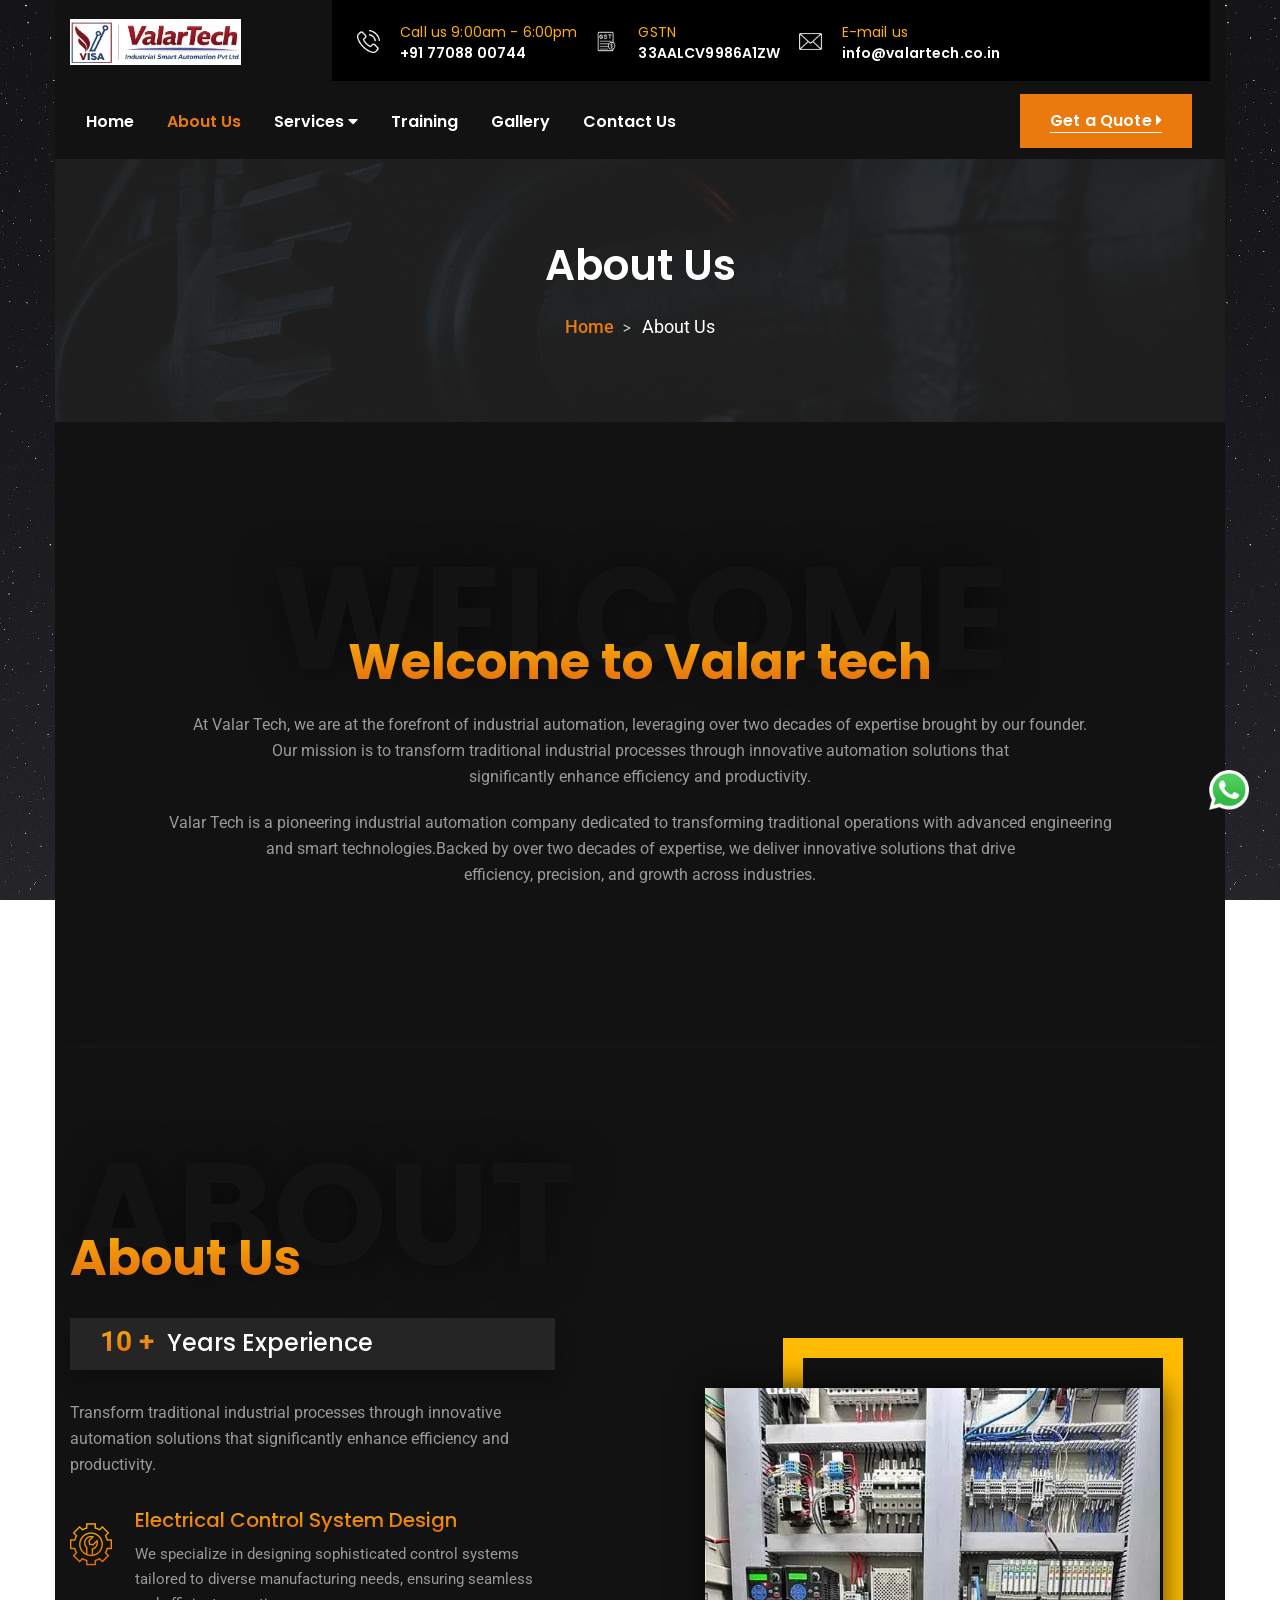
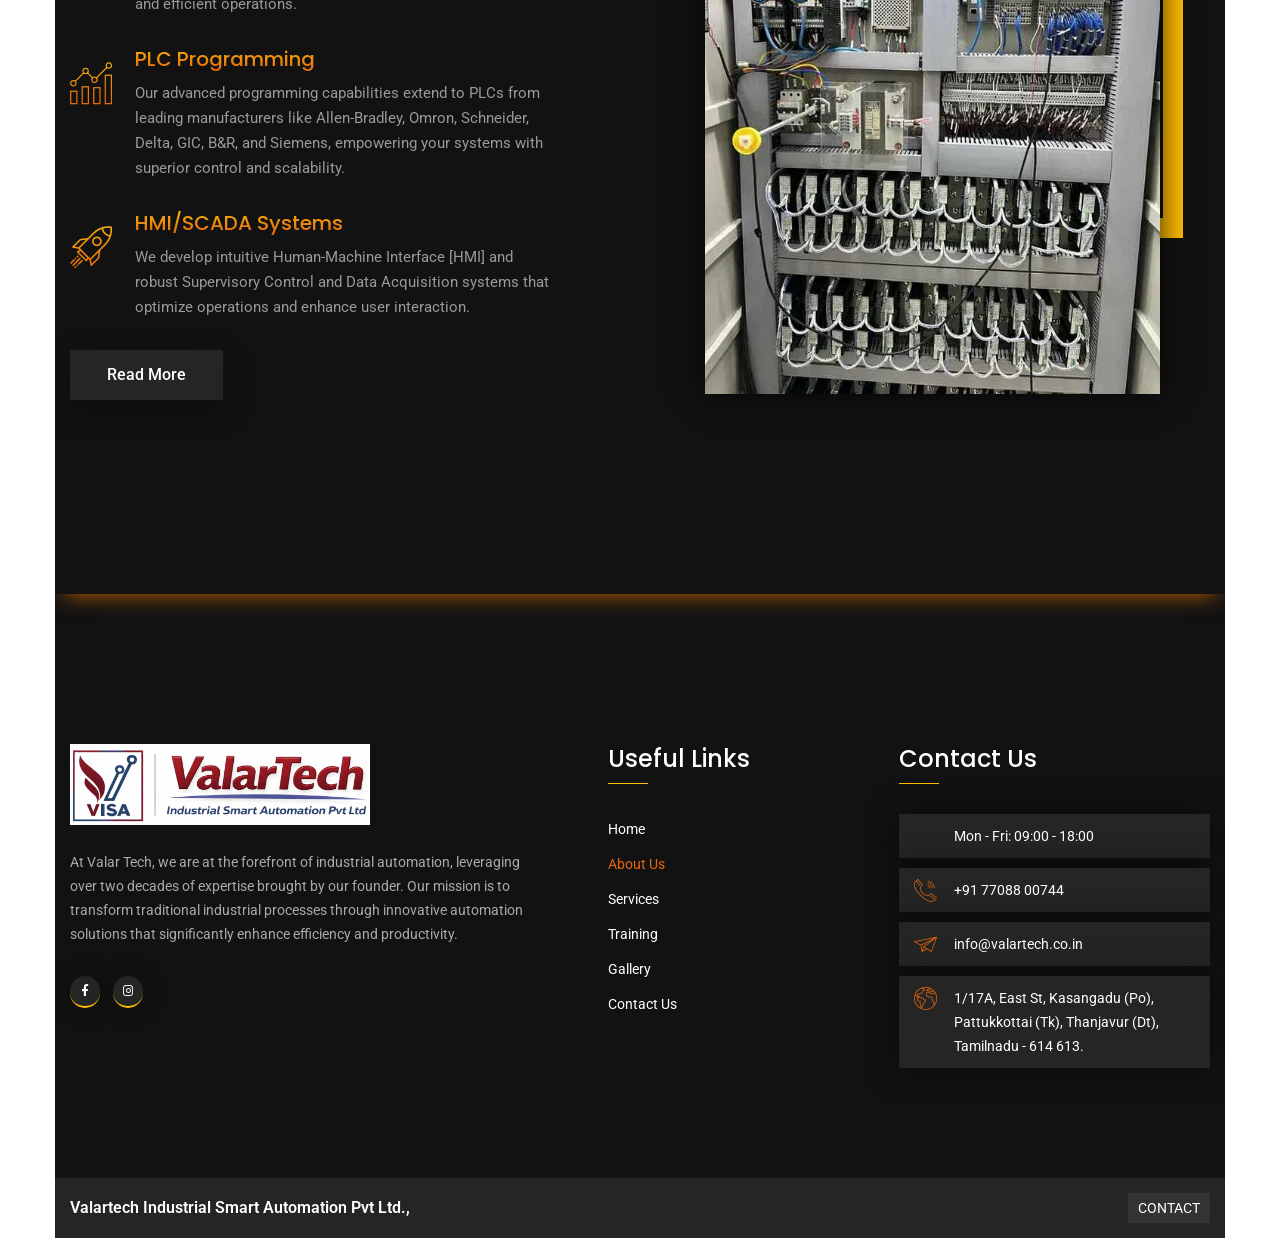
==== about-us.html @ 99074443 "intial setup" ====
<!DOCTYPE html>
<html lang="en">
  <!-- about-us08:04-->
  <head>
    <meta charset="utf-8" />
    <title>Valar Tech - About Us</title>
    <!-- Stylesheets -->
    <link href="css/bootstrap.css" rel="stylesheet" />
    <link href="css/style.css" rel="stylesheet" />
    <link href="css/responsive.css" rel="stylesheet" />
    <link rel="icon" href="images/valartech/favicon.webp" type="image/x-icon" />

    <!-- Responsive -->
    <meta http-equiv="X-UA-Compatible" content="IE=edge" />
    <meta
      name="viewport"
      content="width=device-width, initial-scale=1.0, maximum-scale=1.0, user-scalable=0"
    />
    <link rel="canonical" href="https://valartech.co.in/index.html" />
    <meta
      property="og:title"
      content="About Us | Valartech | Industrial Engineering Solutions"
    />
    <meta
      property="og:type"
      content="Our mission is to transform traditional industrial processes through innovative automation solutions that significantly enhance efficiency and productivity."
    />
    <meta property="og:url" content="https://valartech.co.in/index.html" />
    <meta
      property="og:image"
      content="https://valartech.co.in/images/valartech/resized_security.webp"
    />
    <meta
      name="keywords"
      content="industrial automation company in india, leading automation solutions provider, automation engineering experts, electrical control system design, PLC programming specialists, HMI and SCADA system developers, smart factory technology experts, industrial process automation, advanced manufacturing solutions, automation system integration company, automation experts in thanjavur Pattukkottai, valartech engineering"
    />

    <!-- Google tag (gtag.js) -->
    <script
      async
      src="https://www.googletagmanager.com/gtag/js?id=G-WV7VZR5GW5"
    ></script>

    <script>
      window.dataLayer = window.dataLayer || [];
      function gtag() {
        dataLayer.push(arguments);
      }
      gtag("js", new Date());

      gtag("config", "G-WV7VZR5GW5");
    </script>
  </head>
  <body>
    <div class="page-wrapper">
      <!-- Preloader -->
      <div class="preloader"></div>

      <!-- Start Main Content -->
      <main id="content">
        <div class="header-top home-one clearfix">
          <div class="container common-container">
            <div class="logo pull-left">
              <a href="index.html">
                <img
                  src="images/valartech/logo-3.png"
                  alt="Valar Tech"
                  loading="lazy"
                />
              </a>
            </div>
            <!-- /.logo -->

            <div class="header-right-info pull-right">
              <div class="single-header-right-info first-val">
                <div class="icon-box">
                  <img src="images/valartech/phone-call.webp" loading="lazy" />
                </div>
                <!-- /.icon-box -->

                <div class="text-box">
                  <p>Call us 9:00am - 6:00pm</p>

                  <h3><a href="tel:917708800744">+91 77088 00744</a></h3>
                </div>
                <!-- /.text-box -->
              </div>
              <!-- /.single-header-right-info -->

              <div class="single-header-right-info">
                <div class="icon-box">
                  <img src="images/valartech/money.png" loading="lazy" />
                </div>
                <!-- /.icon-box -->

                <div class="text-box">
                  <p>GSTN</p>

                  <h3>33AALCV9986A1ZW</h3>
                </div>
                <!-- /.text-box -->
              </div>
              <!-- /.single-header-right-info -->

              <div class="single-header-right-info">
                <div class="icon-box">
                  <img src="images/valartech/envelope.webp" loading="lazy" />
                </div>
                <!-- /.icon-box -->

                <div class="text-box">
                  <p>E-mail us</p>

                  <h3>
                    <a href="mailto:info@valartech.co.in"
                      >info@valartech.co.in</a
                    >
                  </h3>
                </div>
                <!-- /.text-box -->
              </div>
              <!-- /.single-header-right-info -->
            </div>
            <!-- /.header-right-info -->
          </div>
          <!-- /.container -->
        </div>
        <!-- /.header-top home-one -->

        <header class="header header-home-one clearfix">
          <nav class="navbar navbar-default header-navigation stricky clearfix">
            <div class="container common-container clearfix">
              <!-- Brand and toggle get grouped for better mobile display -->

              <div class="navbar-header">
                <button class="side-nav-toggler side-nav-opener">
                  <i class="fa fa-bars"></i>
                </button>
              </div>

              <!-- Collect the nav links, forms, and other content for toggling -->

              <div
                class="collapse navbar-collapse main-navigation mainmenu show"
                id="main-nav-bar"
              >
                <ul class="nav navbar-nav navigation-box">
                  <li id="menu-item-277" class="menu-item">
                    <a title="Home" href="index.html">Home</a>
                  </li>
                  <li id="menu-item-852" class="menu-item active">
                    <a title="About Us" href="about-us.html">About Us</a>
                  </li>
                  <li id="menu-item-853" class="menu-item dropdown submenu">
                    <a title="Services" href="services.html"
                      >Services <i class="fa fa-caret-down"></i
                    ></a>
                    <ul role="menu" class="dropdown-menu clearfix sub-menu">
                      <li class="dropdown-submenu nav-item">
                        <a href="services.html#electrical"
                          >Industrial Automation
                          <i class="fa fa-caret-right"></i
                        ></a>

                        <ul class="dropdown-menu sub-menu">
                          <li>
                            <a href="services.html#electrical"
                              >Electrical Control Panel Fabrication
                            </a>
                          </li>

                          <li>
                            <a href="services.html#plc">PLC programing </a>
                          </li>
                          <li>
                            <a href="services.html#hmi"
                              >HMI / SCADA Design work
                            </a>
                          </li>
                          <li>
                            <a href="services.html#robotic"
                              >Robotic Automation
                            </a>
                          </li>
                          <li>
                            <a href="services.html#vision">Vision system </a>
                          </li>
                          <li>
                            <a href="services.html#iot">IoT’s Application </a>
                          </li>
                          <li>
                            <a href="services.html#automation"
                              >Automation Machinery Services
                            </a>
                          </li>
                          <li>
                            <a href="services.html#manufacturing"
                              >Manufacturing Process Database Management &
                              Visualization
                            </a>
                          </li>
                        </ul>
                      </li>
                      <!----->
                      <li class="dropdown-submenu nav-item">
                        <a href="services.html#ecu"
                          >Automobile Service <i class="fa fa-caret-right"></i
                        ></a>

                        <ul class="dropdown-menu sub-menu">
                          <li>
                            <a href="services.html#ecu"
                              >ICE Engine [ECU – Remapping / Diagnostic /
                              Optimization and Tuning]
                            </a>
                          </li>
                          <li>
                            <a href="services.html#ecm"
                              >eV Vehicle [ECU –Diagnostic/ BMS optimization /
                              Battery Service ]
                            </a>
                          </li>
                        </ul>
                      </li>
                      <!----->
                      <li class="dropdown-submenu nav-item">
                        <a title="Training" href="services.html#training"
                          >Industrial Automation Training
                          <i class="fa fa-caret-right"></i
                        ></a>
                        <ul role="menu" class="dropdown-menu clearfix sub-menu">
                          <li id="menu-item-283" class="menu-item">
                            <a href="services.html#training">
                              Certified Automation Engineer (PLCs, HMI, SCADA,
                              VFD, Servo)
                            </a>
                          </li>
                          <li id="menu-item-283" class="menu-item">
                            <a href="services.html#training"
                              >VFD Control System
                            </a>
                          </li>
                          <li id="menu-item-283" class="menu-item">
                            <a href="services.html#training"
                              >Servo Control System
                            </a>
                          </li>
                          <li id="menu-item-284" class="menu-item">
                            <a href="services.html#training"
                              >Industrial Motor O&M
                            </a>
                          </li>
                          <li id="menu-item-285" class="menu-item">
                            <a href="services.html#training"
                              >Industrial Automation System Testing
                            </a>
                          </li>
                          <li id="menu-item-284" class="menu-item">
                            <a href="services.html#training"
                              >Plant Process Operator
                            </a>
                          </li>
                          <li id="menu-item-285" class="menu-item">
                            <a href="services.html#training"
                              >Plant Technician/ Electrician</a
                            >
                          </li>
                          <li id="menu-item-284" class="menu-item">
                            <a href="services.html#training"
                              >Plant Utility Operator</a
                            >
                          </li>
                        </ul>
                      </li>
                      <li>
                        <a href="services.html#marien"
                          >Marine Vehicle Services
                        </a>
                      </li>
                      <li id="menu-item-283" class="menu-item">
                        <a href="services.html#import"> Import and Export </a>
                      </li>
                    </ul>
                  </li>
                  <li id="menu-item-854" class="menu-item">
                    <a title="Training" href="training.html"
                      >Training</a
                    >
                  </li>
                  <li id="menu-item-854" class="menu-item">
                    <a title="Gallery" href="gallery.html">Gallery</a>
                  </li>
                  <li id="menu-item-292" class="menu-item">
                    <a title="Contact Us" href="contact.html">Contact Us</a>
                  </li>
                </ul>
              </div>
              <!-- /.navbar-collapse -->

              <div class="right-side-box">
                <a href="contact.html" class="rqa-btn"
                  ><span class="inner"
                    >Get a Quote <i class="fa fa-caret-right"></i></span
                ></a>
              </div>
              <!-- /.right-side-box -->
            </div>
            <!-- /.container -->
          </nav>
        </header>
        <section class="hidden-sidebar side-navigation">
          <a
            href="#"
            class="close-button side-navigation-close-btn fa fa-times"
          ></a
          ><!-- /.close-button -->

          <div class="sidebar-content">
            <div class="top-content">
              <a href="index.html">
                <img src="images/valartech/logo-3.png" alt="Logo" />
              </a>
            </div>
            <!-- /.top-content -->

            <nav class="nav-menu middle-content">
              <ul class="nav navbar-nav navigation-box">
                <li id="menu-item-277" class="menu-item active">
                  <a title="Home" href="index.html">Home</a>
                </li>
                <li id="menu-item-852" class="menu-item">
                  <a title="About Us" class="active" href="about-us.html"
                    >About Us</a
                  >
                </li>
                <li id="menu-item-853" class="menu-item dropdown submenu">
                  <a title="Services" href="services.html"
                    >Services <i class="fa fa-caret-down"></i
                  ></a>
                  <ul role="menu" class="dropdown-menu clearfix sub-menu">
                    <li class="dropdown-submenu nav-item">
                      <a href="services.html#electrical"
                        >Industrial Automation <i class="fa fa-caret-right"></i
                      ></a>

                      <ul class="dropdown-menu sub-menu">
                        <li>
                          <a href="services.html#electrical"
                            >Electrical Control Panel Fabrication
                          </a>
                        </li>

                        <li>
                          <a href="services.html#plc">PLC programing </a>
                        </li>
                        <li>
                          <a href="services.html#hmi"
                            >HMI / SCADA Design work
                          </a>
                        </li>
                        <li>
                          <a href="services.html#robotic"
                            >Robotic Automation
                          </a>
                        </li>
                        <li>
                          <a href="services.html#vision">Vision system </a>
                        </li>
                        <li>
                          <a href="services.html#iot">IoT’s Application </a>
                        </li>
                        <li>
                          <a href="services.html#automation"
                            >Automation Machinery Services
                          </a>
                        </li>
                        <li>
                          <a href="services.html#manufacturing"
                            >Manufacturing Process Database Management &
                            Visualization
                          </a>
                        </li>
                      </ul>
                    </li>
                    <!----->
                    <li class="dropdown-submenu nav-item">
                      <a href="services.html#ecu"
                        >Automobile Service <i class="fa fa-caret-right"></i
                      ></a>

                      <ul class="dropdown-menu sub-menu">
                        <li>
                          <a href="services.html#ecu"
                            >ICE Engine [ECU – Remapping / Diagnostic /
                            Optimization and Tuning]
                          </a>
                        </li>
                        <li>
                          <a href="services.html#ecm"
                            >eV Vehicle [ECU –Diagnostic/ BMS optimization /
                            Battery Service ]
                          </a>
                        </li>
                      </ul>
                    </li>
                    <!----->
                    <li class="dropdown-submenu nav-item">
                      <a title="Training" href="services.html#training"
                        >Industrial Automation Training
                        <i class="fa fa-caret-right"></i
                      ></a>
                      <ul role="menu" class="dropdown-menu clearfix sub-menu">
                        <li id="menu-item-283" class="menu-item">
                          <a href="services.html#training">
                            Certified Automation Engineer (PLCs, HMI, SCADA,
                            VFD, Servo)
                          </a>
                        </li>
                        <li id="menu-item-283" class="menu-item">
                          <a href="services.html#training"
                            >VFD Control System
                          </a>
                        </li>
                        <li id="menu-item-283" class="menu-item">
                          <a href="services.html#training"
                            >Servo Control System
                          </a>
                        </li>
                        <li id="menu-item-284" class="menu-item">
                          <a href="services.html#training"
                            >Industrial Motor O&M
                          </a>
                        </li>
                        <li id="menu-item-285" class="menu-item">
                          <a href="services.html#training"
                            >Industrial Automation System Testing
                          </a>
                        </li>
                        <li id="menu-item-284" class="menu-item">
                          <a href="services.html#training"
                            >Plant Process Operator
                          </a>
                        </li>
                        <li id="menu-item-285" class="menu-item">
                          <a href="services.html#training"
                            >Plant Technician/ Electrician</a
                          >
                        </li>
                        <li id="menu-item-284" class="menu-item">
                          <a href="services.html#training"
                            >Plant Utility Operator</a
                          >
                        </li>
                      </ul>
                    </li>
                    <li>
                      <a href="services.html#marien"
                        >Marine Vehicle Services
                      </a>
                    </li>
                    <li id="menu-item-283" class="menu-item">
                      <a href="services.html#import"> Import and Export </a>
                    </li>
                  </ul>
                </li>
                <li id="menu-item-854" class="menu-item">
                  <a title="Training" href="training.html">Training</a>
                </li>
                <li id="menu-item-854" class="menu-item">
                  <a title="Gallery" href="gallery.html">Gallery</a>
                </li>
                <li id="menu-item-292" class="menu-item">
                  <a title="Contact Us" href="contact.html">Contact Us</a>
                </li>
              </ul>
            </nav>
            <!-- /.nav-menu -->

            <div class="bottom-content">
              <div class="social">
                <a href="#" class="fab fa-facebook-f"></a>
                <a href="#" class="fab fa-instagram"></a>
              </div>
              <!-- /.social -->
            </div>
            <!-- /.bottom-content -->
          </div>
          <!-- /.sidebar-content -->
        </section>
        <!--Page Title-->
        <!--Page Title-->
        <section
          class="contact-info-section"
          style="background-image: url(images/clients/foo.webp)"
        >
          <div class="auto-container">
            <h2>About Us</h2>
            <ul class="page-breadcrumb">
              <li><a href="index.html">home</a></li>
              <li>About Us</li>
            </ul>
          </div>
        </section>

        <!-- Welcome Section -->
        <section class="welcome-section">
          <div class="auto-container">
            <div class="sec-title text-center">
              <span class="float-text">Welcome</span>
              <h2>Welcome to <span>Valar tech</span></h2>
              <div class="text">
                At Valar Tech, we are at the forefront of industrial automation,
                leveraging over two decades of expertise brought by our
                founder.<br />
                Our mission is to transform traditional industrial processes
                through innovative automation solutions that <br />significantly
                enhance efficiency and productivity.
              </div>
              <div class="text">
                Valar Tech is a pioneering industrial automation company
                dedicated to transforming traditional operations with advanced
                engineering <br />
                and smart technologies.Backed by over two decades of expertise,
                we deliver innovative solutions that drive <br />efficiency,
                precision, and growth across industries.
              </div>
            </div>
          </div>
        </section>
        <!--End Welcome Section -->

        <!-- About Us -->
        <section class="about-us">
          <div class="auto-container">
            <div class="sec-title light">
              <span class="float-text">About</span>
              <h2>About <span>Us</span></h2>
            </div>
            <div class="row clearfix">
              <!-- Content Column -->
              <div class="content-column col-lg-6 col-md-12 col-sm-12">
                <div class="inner-column">
                  <div class="about-years">
                    <span class="theme_color">10 +</span>
                    <h3>Years experience</h3>
                  </div>
                  <div class="text-box">
                    <p>
                      Transform traditional industrial processes through
                      innovative automation solutions that significantly enhance
                      efficiency and productivity.
                    </p>
                  </div>

                  <!-- Feature Block -->
                  <div class="feature-block">
                    <div class="inner-box">
                      <div class="icon-box">
                        <span class="icon flaticon-engineer-1"></span>
                      </div>
                      <h4>
                        <a href="service-detail.html"
                          >Electrical Control System Design</a
                        >
                      </h4>
                      <div class="text">
                        We specialize in designing sophisticated control systems
                        tailored to diverse manufacturing needs, ensuring
                        seamless and efficient operations.
                      </div>
                    </div>
                  </div>

                  <!-- Feature Block -->
                  <div class="feature-block">
                    <div class="inner-box">
                      <div class="icon-box">
                        <span class="icon flaticon-bar-chart"></span>
                      </div>
                      <h4>
                        <a href="service-detail.html">PLC Programming</a>
                      </h4>
                      <div class="text">
                        Our advanced programming capabilities extend to PLCs
                        from leading manufacturers like Allen-Bradley, Omron,
                        Schneider, Delta, GIC, B&R, and Siemens, empowering your
                        systems with superior control and scalability.
                      </div>
                    </div>
                  </div>

                  <!-- Feature Block -->
                  <div class="feature-block">
                    <div class="inner-box">
                      <div class="icon-box">
                        <span class="icon flaticon-rocket-ship"></span>
                      </div>
                      <h4>
                        <a href="service-detail.html">HMI/SCADA Systems</a>
                      </h4>
                      <div class="text">
                        We develop intuitive Human-Machine Interface [HMI] and
                        robust Supervisory Control and Data Acquisition systems
                        that optimize operations and enhance user interaction.
                      </div>
                    </div>
                  </div>

                  <div class="btn-box">
                    <a href="services.html" class="theme-btn btn-style-one"
                      ><span class="btn-title">Read More</span></a
                    >
                  </div>
                </div>
              </div>

              <div class="image-column col-lg-6 col-md-12 col-sm-12">
                <div class="inner-column">
                  <div class="single-item-carousel owl-carousel owl-theme">
                    <!-- Slide Item -->
                    <div class="slide-item">
                      <figure class="image">
                        <a
                          href="images/valartech/Picture15.webp"
                          class="lightbox-image"
                          data-fancybox="images"
                          ><img src="images/valartech/Picture15.webp" alt=""
                        /></a>
                      </figure>
                    </div>
                  </div>
                </div>
              </div>
            </div>
          </div>
        </section>
        <!-- End About Us -->

        <!-- Main Footer -->
        <footer class="main-footer">
          <!--Widgets Section-->
          <div class="widgets-section">
            <div class="auto-container">
              <div class="row">
                <!--Big Column-->
                <div class="big-column col-xl-5 col-lg-12 col-md-12 col-sm-12">
                  <div class="row">
                    <!--Footer Column-->
                    <div
                      class="footer-column col-xl-12 col-lg-12 col-md-12 col-sm-12"
                    >
                      <div class="footer-widget about-widget">
                        <div class="logo">
                          <a href="index.html"
                            ><img
                              src="images/valartech/logo-3.png"
                              alt=""
                              loading="lazy"
                          /></a>
                        </div>
                        <div class="text">
                          <p>
                            At Valar Tech, we are at the forefront of industrial
                            automation, leveraging over two decades of expertise
                            brought by our founder. Our mission is to transform
                            traditional industrial processes through innovative
                            automation solutions that significantly enhance
                            efficiency and productivity.
                          </p>
                        </div>
                        <ul class="social-icon-two">
                          <li>
                            <a href="#"><i class="fab fa-facebook-f"></i></a>
                          </li>
                          <li>
                            <a href="#"><i class="fab fa-instagram"></i></a>
                          </li>
                        </ul>
                      </div>
                    </div>

                    <!--Footer Column-->
                  </div>
                </div>

                <!--Big Column-->
                <div class="big-column col-xl-7 col-lg-12 col-md-12 col-sm-12">
                  <div class="row">
                    <!--Footer Column-->
                    <div class="footer-column col-lg-6 col-md-6 col-sm-12">
                      <div class="footer-widget useful-links">
                        <h2 class="widget-title">Useful Links</h2>
                        <ul class="user-links">
                          <li><a href="index.html">Home</a></li>
                          <li class="active">
                            <a href="about-us.html">About Us</a>
                          </li>
                          <li><a href="services.html">Services</a></li>
                          <li><a href="training.html">Training</a></li>
                          <li><a href="gallery.html">Gallery</a></li>
                          <li><a href="contact.html">Contact Us</a></li>
                        </ul>
                      </div>
                    </div>

                    <!--Footer Column-->
                    <div class="footer-column col-lg-6 col-md-6 col-sm-12">
                      <!--Footer Column-->
                      <div class="footer-widget contact-widget">
                        <h2 class="widget-title">Contact Us</h2>
                        <!--Footer Column-->
                        <div class="widget-content">
                          <ul class="contact-list">
                            <li>
                              <span class="icon flaticon-"></span>
                              <div class="text">Mon - Fri: 09:00 - 18:00</div>
                            </li>

                            <li>
                              <span class="icon flaticon-call-1"></span>
                              <div class="text">
                                <a href="tel:917708800744">+91 77088 00744</a>
                              </div>
                            </li>

                            <li>
                              <span class="icon flaticon-paper-plane"></span>
                              <div class="text">
                                <a href="mailto:info@valartech.co.in"
                                  >info@valartech.co.in</a
                                >
                              </div>
                            </li>

                            <li>
                              <span class="icon flaticon-worldwide"></span>
                              <div class="text">
                                1/17A, East St, Kasangadu (Po),<br />
                                Pattukkottai (Tk), Thanjavur (Dt), Tamilnadu -
                                614 613.
                              </div>
                            </li>
                          </ul>
                        </div>
                      </div>
                    </div>
                  </div>
                </div>
              </div>
            </div>
          </div>

          <!--Footer Bottom-->
          <div class="footer-bottom">
            <div class="auto-container">
              <div class="inner-container clearfix">
                <div class="footer-nav">
                  <ul class="clearfix">
                    <li><a href="contact.html">Contact</a></li>
                  </ul>
                </div>

                <div class="copyright-text">
                  <p>
                    <a href="#" target="_blank"
                      >Valartech Industrial Smart Automation Pvt Ltd.,</a
                    >
                  </p>
                </div>
              </div>
            </div>
          </div>
        </footer>
        <!-- End Footer -->
      </main>
      <!-- End Main Content -->
    </div>
    <div class="whatsappfooter">
      <a
        class="whats-app-icon"
        href="https://wa.me/917708800744?text=Hi%20Team"
        target="_blank"
        rel="noopener"
        ><img
          src="images/valartech/whatsapp.webp"
          loading="lazy"
          alt="WhatsApp"
          loading="lazy"
      /></a>
    </div>

    <!-- End Color Switcher -->

    <script src="js/jquery.js"></script>
    <script src="js/popper.min.js"></script>
    <script src="js/bootstrap.min.js"></script>
    <script src="js/owl.js"></script>
    <script src="js/wow.js"></script>
    <script src="js/mixitup.js"></script>
    <script src="js/appear.js"></script>
    <script src="js/jquery.stellar.min.js"></script>
    <script src="js/jquery.fancybox.js"></script>
    <script src="js/jquery.mCustomScrollbar.concat.min.js"></script>
    <script src="js/swiper.min.js"></script>
    <script src="js/TweenMax.min.js"></script>
    <script src="js/script.js"></script>
  </body>

  <!-- about-us08:26-->
</html>
---- css/style.css ----
/*** 

====================================================================
			Fonts
====================================================================

***/

@import url('https://fonts.googleapis.com/css2?family=Poppins:ital,wght@0,100;0,200;0,300;0,400;0,500;0,600;0,700;0,800;0,900;1,100;1,200;1,300;1,400;1,500;1,600;1,700;1,800;1,900&family=Roboto:ital,wght@0,100..900;1,100..900&display=swap');


@import url('flaticon.css');
@import url('jquery-ui.css');
@import url('fontawesome-all.css');
@import url('animate.css');
@import url('owl.css');
@import url('swiper.css');
@import url('jquery.mCustomScrollbar.min.css');
@import url('jquery.fancybox.min.css');

/*** 

====================================================================
		Reset
====================================================================

***/

*{
	margin:0px;
	padding:0px;
	border:none;
	outline:none;
	font-size: 100%;
}
input[type=number]::-webkit-inner-spin-button, 
input[type=number]::-webkit-outer-spin-button { 
  -webkit-appearance: none; 
  margin: 0; 
}
/*** 

====================================================================
	Global Settings
====================================================================

***/

/* Theme Color */
.comments-area .comment-box .date,
.coming-soon .copyright-text a,
.coming-soon .emailed-form .form-group input[type="submit"]:hover,
.coming-soon .emailed-form button:hover,
.checkout-page .default-links li a:hover,
.checkout-page .default-links li .far,
.cart-table tbody tr .remove-btn:hover,
.shop-comment-form .rating-box .rating a:hover,
.product-details .basic-details .details-header .rating,
.sidebar .related-posts .post .rating .fa,
.sidebar .related-posts .post a,
.sidebar .related-posts .post a:hover,
.shop-item .lower-content .price,
.shop-item .lower-content .name a:hover,
.comments-area .comment-box .reply-btn:hover,
.comments-area .comment-box .rating,
.blog-cat li a:before,
.latest-news .post .post-info,
.latest-news .post:hover h3 a,
.main-footer .footer-bottom .footer-nav ul li a:hover,
.main-footer .contact-list li .text a:hover,
.user-links li a:hover,
.recent-posts .post .date span,
.recent-posts .post h4 a:hover,
.social-icon-two li a:hover,
.styled-pagination li a:hover,
.styled-pagination li.active a,
.error-section .sec-title h1,
.author-box .social-icon li a:hover,
.blog-single blockquote cite span,
.news-block .lower-content h3 a:hover,
.subscribe-form .upper-box h4 span,
.testimonial-block .designation,
.testimonial-block .content-box .rating,
.testimonial-block .content-box .icon,
.pricing-table .price-box .title,
.pricing-table .title-box h3,
.team-block .other-info li a:hover,
.team-block .info-box .designation,
.contact-info-section .number a,
.contact-info-section .number,
.contact-info-section .title,
.contact-page-section .contact-info li a:hover,
.project-section-two .filters .filter.active,
.load-more-option .load-more a,
.project-detail .project-info li p a:hover,
.project-detail .project-info li .icon,
.project-detail blockquote cite span,
.project-block .caption-box h4 a:hover,
.video-section .content-box .text,
.help-box .info-box li .icon,
.service-block-two h3 a:hover,
.service-block h3 a:hover,
.service-block .inner-box .icon,
.feature-block-two .inner-box .icon,
.fact-counter .icon,
.about-me .info-column h3,
.feature-block h4 a:hover,
.feature-block .icon-box .icon,
.theme_color,
.sec-title h2,
.banner-section-three .wrap,
.page-breadcrumb li a:hover,
.banner-section-two .slide-item .title,
.sidenav-bar .navigation li:hover > a,
.sidenav-bar .navigation li.current > a,
.sidenav-bar .contact-info-box .info-box p a:hover,
.checkout-page .default-links li a,
.main-header .shopping-cart .shopping-cart-items .item-price,
.search-popup .form-group input[type="submit"]:hover,
.search-popup .form-group button:hover,
.list-style-two li:before,
.list-style-one li:before,
.btn-style-four:hover
{
	background: -webkit-linear-gradient(#f8b10a, #e4660d);
    -webkit-background-clip: text;
    -webkit-text-fill-color: transparent;
}
.btn-style-two:hover
{
	background: -webkit-linear-gradient(#f8b10a, #e4660d);
}
/*=== Background Color ===*/

.clock-second,
.clock-second:after,
.click-indicator div:nth-child(12),
.click-indicator div:nth-child(9),
.click-indicator div:nth-child(6),
.click-indicator div:nth-child(3),
.checkout-page .lower-content .column h2:after,
.range-slider-one .ui-state-default,
.range-slider-one .ui-widget-content .ui-state-default,
.shop-item .overlay-box .btn-box a:hover,
.main-footer .footer-column .widget-title:before,
.blog-cat li.active a,
.blog-cat li a:hover,
.latest-news .post-thumb a:before,
.testimonial-block .inner-box:before,
.project-block-two .caption-box:before,
.project-block-two .caption-box:after,
.load-more-option li.prev a:hover,
.load-more-option li.next a:hover,
.video-section .play-now .icon,
.service-block-two .read-more,
.services-section .owl-dot.active,
.service-block .read-more,
.about-us .single-item-carousel .owl-dot.active,
.square-menu .menu-item:hover span,
.btn-style-four,
.btn-style-two,
.btn-style-one:before{
	background-color: #ea7a0d;
}

::-webkit-selection,
::-moz-selection,
::selection{
	background-color: #ea7a0d;
}

/*Border Color*/
.clock-second:after,
.login-form,
.coming-soon .emailed-form .form-group input:focus,
.coming-soon .emailed-form .form-group select:focus,
.coming-soon .emailed-form .form-group textarea:focus,
.login-form .form-group input[type="text"]:focus,
.login-form .form-group input[type="password"]:focus,
.login-form .form-group input[type="tel"]:focus,
.login-form .form-group input[type="email"]:focus,
.login-form .form-group select:focus,
.login-form .form-group textarea:focus,
.checkout-form input:focus,
.checkout-form select:focus,
.checkout-form textarea:focus,
.coupon-form .form-group input[type="text"]:focus,
.shipping-form .form-group input[type="text"]:focus,
.shipping-form .form-group input[type="password"]:focus,
.shipping-form .form-group input[type="tel"]:focus,
.shipping-form .form-group input[type="email"]:focus,
.shipping-form .form-group select:focus,
.shipping-form .form-group textarea:focus,
.shop-comment-form .form-group input[type="text"]:focus,
.shop-comment-form .form-group input[type="password"]:focus,
.shop-comment-form .form-group input[type="tel"]:focus,
.shop-comment-form .form-group input[type="email"]:focus,
.shop-comment-form .form-group select:focus,
.shop-comment-form .form-group textarea:focus,
.range-slider-one .ui-state-default,
.range-slider-one .ui-widget-content .ui-state-default,
.comment-form .form-group input:focus,
.comment-form .form-group select:focus,
.comment-form .form-group textarea:focus,
.cat-list li a,
.sidebar .search-box .form-group input:focus,
.sidebar-widget,
.user-links li a,
.social-icon-two li a,
.styled-pagination li a,
.blog-single blockquote,
.news-block .lower-content,
.subscribe-form .form-group input:focus,
.subscribe-form .form-group select:focus,
.subscribe-form .form-group textarea:focus,
.subscribe-form .upper-box,
.pricing-tabs .tab-btns,
.pricing-table .table-content ul li,
.pricing-table .title-box,
.team-block .thumb,
.contact-form .form-group input:focus,
.contact-form .form-group select:focus,
.contact-form .form-group textarea:focus,
.contact-form,
.call-back-section .image-column .image:before,
.request-form .form-group input:focus,
.request-form .form-group textarea:focus,
.request-form .form-group select:focus,
.request-form,
.faq-form .form-group input:focus,
.faq-form .form-group select:focus,
.faq-form .form-group textarea:focus,
.project-detail .project-info,
.project-detail blockquote,
.service-block-two .inner-box,
.service-block .inner-box,
.feature-block-two .inner-box,
.fun-facts .bar-item .skill-bar .bar-inner .bar,
.welcome-section .column .lower-content,
.about-section .image-column .image:before,
.about-me .info-column .text-box,
.about-us .image-column .inner-column:before,
.banner-section .swiper-slide .content .inner:after,
.banner-section .swiper-slide .content .inner:before,
.search-popup .close-search,
.btn-style-four{
	border-color: #ea7a0d;
}

.pricing-table .inner-box{
	border-bottom-color: #ea7a0d;
}

.pricing-table .inner-box{
	border-top-color: #ea7a0d;
}



body {
	
	font-size:14px;
	color:#999999;
	line-height: 28px;
	font-weight:400;
	/* background:#252525; */
	background: url(../images/valartech/bg-star.png) repeat;
	background-size:contain;
	-webkit-font-smoothing: antialiased;
	-moz-font-smoothing: antialiased;
	font-family: 'Roboto', sans-serif;
	background-attachment: fixed;
}

a{
	text-decoration:none;
	cursor:pointer;
	color:#ffbc00;
}

a:hover,
a:focus,
a:visited{
	text-decoration:none;
	outline:none;
}

h1,h2,h3,h4,h5,h6 {
	position:relative;
	font-weight:normal;
	margin:0px;
	background:none;
	line-height:1.2em;
	font-family: 'Poppins', sans-serif;
}

textarea{
	overflow:hidden;	
	resize: none;
}

button{
	outline: none !important;
	cursor: pointer;
}

p,.text{
	font-size: 16px;
	line-height: 26px;
	font-weight: 400;
	color: #999999;
	margin: 0;
}

::-webkit-input-placeholder{color: inherit;}
::-moz-input-placeholder{color: inherit;}
::-ms-input-placeholder{color: inherit;}

::selection {
background:#ffbc00;
color:#ffffff;
}

::-moz-selection {
background:#ffbc00;
color:#ffffff;
}

::-webkit-selection {
background:#ffbc00;
color:#ffffff;
}

.auto-container{
	position:static;
	max-width:1200px;
	padding:0px 15px;
	margin:0 auto;
}

.small-container{
	position:static;
	max-width:1000px;
	padding:0px 15px;
	margin:0 auto;
}

.page-wrapper{
	position:relative;
	margin:0 auto;
	width:100%;
	min-width:300px;
	overflow: hidden;
	z-index: 99;
}

main{
	position: relative;
	overflow: hidden;
    margin: 0 55px;
	background-color: #121212;
	-webkit-transition:all 300ms ease;
	-moz-transition:all 300ms ease;
	-ms-transition:all 300ms ease;
	-o-transition:all 300ms ease;
	transition:all 300ms ease;
}

main .content-inner{
	position: relative;
}	

.sidenav-bar .mCSB_inside>.mCSB_container{
	margin-right: 0;
}

.sidenav-bar .mCSB_scrollTools{
	opacity: 0 !important;
}

ul,li{
	list-style:none;
	padding:0px;
	margin:0px;	
}

.theme-btn{
	display:inline-block;
	text-align: center;
	-webkit-transition:all 0.3s ease;
	-moz-transition:all 0.3s ease;
	-ms-transition:all 0.3s ease;
	-o-transition:all 0.3s ease;
	transition:all 0.3s ease;
	font-family: "Roboto", sans-serif;
}

.centered{
	text-align:center !important;
}

/*Btn Style One*/

.btn-style-one{
	position:relative;
	font-size:16px;
	line-height:20px;
	color:#ffffff;
	padding: 13px 35px;
	font-weight: 500;
	background-color: #252525;
	border: 2px solid #252525;
	overflow: hidden;
	-webkit-box-shadow: 0 10px 30px rgba(0,0,0,0.30);
	-moz-box-shadow: 0 10px 30px rgba(0,0,0,0.30);
	-ms-box-shadow: 0 10px 30px rgba(0,0,0,0.30);
	-o-box-shadow: 0 10px 30px rgba(0,0,0,0.30);
	box-shadow: 0 10px 30px rgba(0,0,0,0.30);
}

.btn-style-one .btn-title{
	position: relative;
}

.btn-style-one:hover{
	color:#ffffff;

}

.btn-style-one:before{
	position: absolute;
	left: 0;
	top: 0;
	height: 100%;
	width: 100%;
	content: "";
	background-color: #ffbc00;
	-webkit-transform: scale(0, 1);
	-ms-transform: scale(0, 1);
	transform: scale(0, 1);
	-webkit-transform-origin: top right;
	-ms-transform-origin: top right;
	transform-origin: top right;
	-webkit-transition: transform 500ms cubic-bezier(0.860, 0.000, 0.070, 1.000);
	-moz-transition: transform 500ms cubic-bezier(0.860, 0.000, 0.070, 1.000);
	-o-transition: transform 500ms cubic-bezier(0.860, 0.000, 0.070, 1.000);
	transition: transform 500ms cubic-bezier(0.860, 0.000, 0.070, 1.000); /* easeInOutQuint */
	-webkit-transition-timing-function: cubic-bezier(0.860, 0.000, 0.070, 1.000);
	-moz-transition-timing-function: cubic-bezier(0.860, 0.000, 0.070, 1.000);
	-o-transition-timing-function: cubic-bezier(0.860, 0.000, 0.070, 1.000);
	transition-timing-function: cubic-bezier(0.860, 0.000, 0.070, 1.000); /* easeInOutQuint */
}

.btn-style-one:hover:before{
	-webkit-transform: scale(1, 1);
	-ms-transform: scale(1, 1);
	transform: scale(1, 1);
	-webkit-transform-origin: bottom left;
	-ms-transform-origin: bottom left;
	transform-origin: bottom left;
}

/*Btn Style Two*/
.btn-style-two{
	position:relative;
	font-size:16px;
	line-height:20px;
	color:#ffffff;
	padding: 15px 40px;
	font-weight: 700;
	background-color: #ffbc00;
	overflow: hidden;
}

.btn-style-two .btn-title{
	position: relative;
}

.btn-style-two:hover{
	color:#ffbc00 !important;
	-webkit-box-shadow: 0 10px 30px rgba(0,0,0,0.10);
	-moz-box-shadow: 0 10px 30px rgba(0,0,0,0.10);
	-ms-box-shadow: 0 10px 30px rgba(0,0,0,0.10);
	-o-box-shadow: 0 10px 30px rgba(0,0,0,0.10);
	box-shadow: 0 10px 30px rgba(0,0,0,0.10);
}

.btn-style-two:before{
	position: absolute;
	left: 0;
	top: 0;
	height: 100%;
	width: 100%;
	content: "";
	background-color: #ffffff;
	-webkit-transform: scale(0, 1);
	-ms-transform: scale(0, 1);
	transform: scale(0, 1);
	-webkit-transform-origin: top right;
	-ms-transform-origin: top right;
	transform-origin: top right;
	-webkit-transition: transform 500ms cubic-bezier(0.860, 0.000, 0.070, 1.000);
	-moz-transition: transform 500ms cubic-bezier(0.860, 0.000, 0.070, 1.000);
	-o-transition: transform 500ms cubic-bezier(0.860, 0.000, 0.070, 1.000);
	transition: transform 500ms cubic-bezier(0.860, 0.000, 0.070, 1.000); /* easeInOutQuint */
	-webkit-transition-timing-function: cubic-bezier(0.860, 0.000, 0.070, 1.000);
	-moz-transition-timing-function: cubic-bezier(0.860, 0.000, 0.070, 1.000);
	-o-transition-timing-function: cubic-bezier(0.860, 0.000, 0.070, 1.000);
	transition-timing-function: cubic-bezier(0.860, 0.000, 0.070, 1.000); /* easeInOutQuint */
}

.btn-style-two:hover:before{
	-webkit-transform: scale(1, 1);
	-ms-transform: scale(1, 1);
	transform: scale(1, 1);
	-webkit-transform-origin: bottom left;
	-ms-transform-origin: bottom left;
	transform-origin: bottom left;
}

/*Btn Style Three*/
.btn-style-three{
	position:relative;
	font-size:16px;
	line-height:30px;
	color:#000000;
	padding: 10px 40px;
	font-weight: 700;
	background-color: #ffffff;
	overflow: hidden;
}

.btn-style-three .btn-title{
	position: relative;
}

.btn-style-three:hover{
	color:#ffffff;
	-webkit-box-shadow: 0 10px 30px rgba(0,0,0,0.10);
	-moz-box-shadow: 0 10px 30px rgba(0,0,0,0.10);
	-ms-box-shadow: 0 10px 30px rgba(0,0,0,0.10);
	-o-box-shadow: 0 10px 30px rgba(0,0,0,0.10);
	box-shadow: 0 10px 30px rgba(0,0,0,0.10);
}

.btn-style-three:before{
	position: absolute;
	left: 0;
	top: 0;
	height: 100%;
	width: 100%;
	content: "";
	background-color: #000000;
	-webkit-transform: scale(0, 1);
	-ms-transform: scale(0, 1);
	transform: scale(0, 1);
	-webkit-transform-origin: top right;
	-ms-transform-origin: top right;
	transform-origin: top right;
	-webkit-transition: transform 500ms cubic-bezier(0.860, 0.000, 0.070, 1.000);
	-moz-transition: transform 500ms cubic-bezier(0.860, 0.000, 0.070, 1.000);
	-o-transition: transform 500ms cubic-bezier(0.860, 0.000, 0.070, 1.000);
	transition: transform 500ms cubic-bezier(0.860, 0.000, 0.070, 1.000); /* easeInOutQuint */
	-webkit-transition-timing-function: cubic-bezier(0.860, 0.000, 0.070, 1.000);
	-moz-transition-timing-function: cubic-bezier(0.860, 0.000, 0.070, 1.000);
	-o-transition-timing-function: cubic-bezier(0.860, 0.000, 0.070, 1.000);
	transition-timing-function: cubic-bezier(0.860, 0.000, 0.070, 1.000); /* easeInOutQuint */
}

.btn-style-three:hover:before{
	-webkit-transform: scale(1, 1);
	-ms-transform: scale(1, 1);
	transform: scale(1, 1);
	-webkit-transform-origin: bottom left;
	-ms-transform-origin: bottom left;
	transform-origin: bottom left;
}

/*Btn Style Four*/
.btn-style-four{
	position:relative;
	font-size:16px;
	line-height:30px;
	color:#ffffff;
	padding: 13px 40px;
	font-weight: 400;
	overflow: hidden;
	background-color: #ffbc00;
	border: 2px solid #ffbc00;
	-webkit-transition: all 300ms linear;
	-moz-transition: all 300ms linear;
	-ms-transition: all 300ms linear;
	-o-transition: all 300ms linear;
	transition: all 300ms linear;
}

.btn-style-four:hover{
	color: #ffbc00;
	background-color: #222222;
	border:2px solid #222222;
	-webkit-box-shadow: rgba(34, 34, 34, 1) 0 0px 0px 40px inset;
	-moz-box-shadow: rgba(34, 34, 34, 1) 0 0px 0px 40px inset;
	-ms-box-shadow: rgba(34, 34, 34, 1) 0 0px 0px 40px inset;
	-o-box-shadow: rgba(34, 34, 34, 1) 0 0px 0px 40px inset;
	box-shadow: rgba(34, 34, 34, 1) 0 0px 0px 40px inset;
}

/*=== List Style One ===*/
.list-style-one{
	position: relative;
	display: block;
	margin-bottom: 30px;
}

.list-style-one li{
	position: relative;
	font-size: 14px;
	line-height: 24px;
	color: #f1f1f1;
	font-weight: 400;
	padding-left: 35px;
	margin-bottom: 15px;
}

.list-style-one li:before{
	position: absolute;
	left: 0;
	top: 0;
	font-size: 14px;
	line-height: 25px;
	color: #ffbc00;
	font-weight: 900;
	font-family: "Font Awesome 5 Free";
	content: "\f00c";
}

/*=== List Style Two ===*/
.list-style-two{
	position: relative;
	display: block;
	margin-bottom: 30px;
}

.list-style-two li{
	position: relative;
	font-size: 14px;
	line-height: 20px;
	color: #999999;
	font-weight: 500;
	padding-left: 35px;
	margin-bottom: 15px;
	font-family: "Roboto", sans-serif;
}

.list-style-two li:before{
	position: absolute;
	left: 0;
	top: 0;
	font-size: 14px;
	line-height: 20px;
	color: #ffbc00;
	font-weight: 900;
	font-family: "Font Awesome 5 Free";
	content: "\f061";
}

.theme_color{
	color:#ffbc00;
}

.pull-right{
	float: right;
}

.pull-left{
	float: left;
}

/* .preloader{ 
	position:fixed; 
	left:0px; 
	top:0px; 
	width:100%; 
	height:100%; 
	z-index:999999; 
	background-color:#252525; 
	background-position:center center; 
	background-repeat:no-repeat; 

} */

img{
	display:inline-block;
	max-width:100%;
	height:auto;	
}

.tabs-box{
	position: relative;
}

.tabs-box .tab{
	display: none;
}

.tabs-box .active-tab{
	display: block;
}

/*** 

====================================================================
	Scroll To Top style
====================================================================

***/

.scroll-to-top{
	position: fixed;
	left: 40px;
	bottom: 30px;
	height: 30px;
	width: 30px;
	font-size:14px;
	line-height:30px;
	color:#ffffff;
	text-align:center;
	cursor:pointer;
	z-index:100;
	background:#252525;;
	border-radius: 0;
	margin: 0 auto;
	-webkit-transition:all 300ms ease;
	-moz-transition:all 300ms ease;
	-ms-transition:all 300ms ease;
	-o-transition:all 300ms ease;
	transition:all 300ms ease;		
}

.scroll-to-top:hover{
	background:#e4660d;
	color: #222222;
}

/*** 

====================================================================
	Main Header
====================================================================

***/

.main-header{
	position: fixed;
	left: 0;
	top: 30px;
	width: 100%;
	z-index: 99999;
	-webkit-transition: all 300ms ease;
	-moz-transition: all 300ms ease;
	-ms-transition: all 300ms ease;
	-o-transition: all 300ms ease;
	transition: all 300ms ease;
}

.main-header.fixed-header{
	top: 0;
	position: fixed;
	background-color: #222222;
	box-shadow: 0 0 30px rgba(0,0,0,.50);
}

.main-header .main-box{
	position: relative;
	padding: 10px 50px;
}

.main-header .logo-box{
	position: relative;
	float: left;
	padding: 5px 0;
}

.main-header .outer-box{
	position: relative;
	float: right;
}

.main-header .btn-box{
	position: relative;
	float: right;
	margin-left: 20px;
	padding: 8px 0;
}

.nav-toggler {
	position: relative;
	display: block;
	height: 44px;
	width: 44px;
	overflow: hidden;
	text-indent: 100%;
	white-space: nowrap;
	background-color: transparent;
	-webkit-transition: -webkit-transform 0.2s;
	-moz-transition: -moz-transform 0.2s;
	-ms-transition: -moz-transform 0.2s;
	-o-transition: -moz-transform 0.2s;
	transition: transform 0.2s;
}

.nav-toggler span {
	position: absolute;
	left: 50%;
	top: 50%;
	bottom: auto;
	right: auto;
	-webkit-transform: translateX(-50%) translateY(-50%);
	-moz-transform: translateX(-50%) translateY(-50%);
	-ms-transform: translateX(-50%) translateY(-50%);
	-o-transform: translateX(-50%) translateY(-50%);
	transform: translateX(-50%) translateY(-50%);
	width: 32px;
	height: 3px;
	background-color: #e4660d;
}

.nav-toggler span::before, .nav-toggler span:after {
	content: '';
	position: absolute;
	top: 0;
	right: 0;
	width: 100%;
	height: 100%;
	background-color: inherit;
	-webkit-transform: translateZ(0);
	-moz-transform: translateZ(0);
	-ms-transform: translateZ(0);
	-o-transform: translateZ(0);
	transform: translateZ(0);
	-webkit-backface-visibility: hidden;
	backface-visibility: hidden;
	-webkit-transition: -webkit-transform 0.2s, width 0.2s;
	-moz-transition: -moz-transform 0.2s, width 0.2s;
	transition: transform 0.2s, width 0.2s;
}

.nav-toggler span::before {
	-webkit-transform-origin: right top;
	-moz-transform-origin: right top;
	-ms-transform-origin: right top;
	-o-transform-origin: right top;
	transform-origin: right top;
	-webkit-transform: translateY(-10px);
	-moz-transform: translateY(-10px);
	-ms-transform: translateY(-10px);
	-o-transform: translateY(-10px);
	transform: translateY(-10px);
}

.nav-toggler span::after {
	-webkit-transform-origin: right bottom;
	-moz-transform-origin: right bottom;
	-ms-transform-origin: right bottom;
	-o-transform-origin: right bottom;
	transform-origin: right bottom;
	-webkit-transform: translateY(10px);
	-moz-transform: translateY(10px);
	-ms-transform: translateY(10px);
	-o-transform: translateY(10px);
	transform: translateY(10px);
}

.no-touch .nav-toggler:hover {
	/* rotate trigger on hover */
	-webkit-transform: rotate(180deg);
	-moz-transform: rotate(180deg);
	-ms-transform: rotate(180deg);
	-o-transform: rotate(180deg);
	transform: rotate(180deg);
}

.no-touch .nav-toggler:hover span::after,
.no-touch .nav-toggler:hover span::before {
	/* animate arrow --> from hamburger to arrow */
	width: 50%;
}

.no-touch .nav-toggler:hover span::before {
	-webkit-transform: translateX(1px) translateY(1px) rotate(45deg);
	-moz-transform: translateX(1px) translateY(1px) rotate(45deg);
	-ms-transform: translateX(1px) translateY(1px) rotate(45deg);
	-o-transform: translateX(1px) translateY(1px) rotate(45deg);
	transform: translateX(1px) translateY(1px) rotate(45deg);
}

.no-touch .nav-toggler:hover span::after {
	-webkit-transform: translateX(1px) translateY(-1px) rotate(-45deg);
	-moz-transform: translateX(1px) translateY(-1px) rotate(-45deg);
	-ms-transform: translateX(1px) translateY(-1px) rotate(-45deg);
	-o-transform: translateX(1px) translateY(-1px) rotate(-45deg);
	transform: translateX(1px) translateY(-1px) rotate(-45deg);
}




/*** 

====================================================================
		Section Title
====================================================================

***/

.sec-title{
	position:relative;
	padding-top: 60px;
	margin-bottom:60px;
}

.sec-title h2{
	position: relative;
	display: inline-block;
	font-size: 50px;
	line-height: 1.2em;
	color: #ffbc00;
	font-weight: 700;
	transform: scaleY(0);
	transform-origin: bottom;
	-webkit-transition: all 800ms ease;
	-moz-transition: all 800ms ease;
	-ms-transition: all 800ms ease;
	-o-transition: all 800ms ease;
	transition: all 800ms ease;
	-webkit-transition-delay: 500ms;
	-moz-transition-delay: 500ms;
	-ms-transition-delay: 500ms;
	-o-transition-delay: 500ms;
	transition-delay: 500ms;
}

.sec-title h2 span{
	color: #ffffff;
}

.sec-title.active h2{
	transform: scale(1);
}

.sec-title .text{
	position: relative;
	margin-top: 20px;
	font-size: 16px;
}

.sec-title .float-text{
	position: absolute;
    left: 0;
    top: 0;
    font-size: 145px;
    line-height: .65em;
    color: #131313;
    font-weight: 700;
    font-family: "Poppins",sans-serif;
    letter-spacing: .2em;
    text-transform: uppercase;
    -webkit-transition: all 2s ease;
    -moz-transition: all 2s ease;
    -ms-transition: all 2s ease;
    -o-transition: all 2s ease;
    transition: all 2s ease;
}

.sec-title.text-center .float-text{
	right: 0;
	margin: 0 auto;
}

.sec-title.active .float-text{
    text-shadow: 0 0 40px rgba(0,0,0,0.50);
    letter-spacing: 0;
}

/*** 

====================================================================
	Page Title
====================================================================

***/

.page-title{
	position:relative;
	text-align:center;
	padding:200px 0px 150px;
    background-repeat: no-repeat;
    background-size: cover;
    background-position: center;
}

.page-title:before{
	position:absolute;
	content: '';
	left: 0px;
	top: 0px;
	width: 100%;
	height: 100%;
	display: block;
	background-color: rgba(0,0,0,0.60);
}

.page-title .auto-container{
	position:relative;
}

.page-title h2{
	position:relative;
	color:#ffffff;
	font-size:74px;
	line-height:1.2em;
	margin-bottom: 10px;
	font-weight: 700;
	text-transform:capitalize;
	}

.page-breadcrumb{
	position:relative;
	margin-top:5px;
}

.page-breadcrumb li{
	position:relative;
	display:inline-block;
	margin-right:10px;
	padding-right:15px;
	color:#ffffff;
	font-size:18px;
	font-weight:400;
	text-transform:capitalize;
}

.page-breadcrumb li:after{
	position:absolute;
	content: ">";
	right:-2px;
	top:1px;
	color:#ffffff;
	font-size:14px;
	font-weight: 900;
	font-family: 'Font Awesome 5 Free';
}

.page-breadcrumb li:last-child::after{
	display: none;
}

.page-breadcrumb li:last-child{
	padding-right:0px;
	margin-right:0px;
}

.page-breadcrumb li a{
	color:#ea7a0d;
	font-weight:500;
	text-transform: capitalize;
	transition:all 0.3s ease;
	-moz-transition:all 0.3s ease;
	-webkit-transition:all 0.3s ease;
	-ms-transition:all 0.3s ease;
	-o-transition:all 0.3s ease;
}

.page-breadcrumb li a:hover{
	color:#ffbc00;
}

.play-now {
	position: relative;
	display: block;
	z-index: 9;
	-webkit-transition: all 300ms ease;
	-moz-transition: all 300ms ease;
	-ms-transition: all 300ms ease;
	-o-transition: all 300ms ease;
	transition: all 300ms ease;
}

.play-now .icon{
	position: relative;
	display: inline-block;
	height: 80px;
	width: 80px;
	text-align: center;
	line-height: 80px;
	background-color: #000000;
	color: #ffffff;
	z-index: 1;
	padding-left: 5px;
	font-size: 24px;
	display: block;
	-webkit-border-radius: 50%;
	-moz-border-radius: 50%;
	-ms-border-radius: 50%;
	-o-border-radius: 50%;
	border-radius: 50%;
	-webkit-box-shadow: 0 0px 10px 0 rgba(255, 255, 255, .3);
	-moz-box-shadow: 0 0px 10px 0 rgba(255, 255, 255, .3);
	-ms-box-shadow: 0 0px 10px 0 rgba(255, 255, 255, .3);
	-o-box-shadow: 0 0px 10px 0 rgba(255, 255, 255, .3);
	box-shadow: 0  0px 10px 0 rgba(255, 255, 255, .3);
	-webkit-transform-origin:center; 
	transform-origin:center; 
}

.play-now .ripple,
.play-now .ripple:before,
.play-now .ripple:after {
	position: absolute;
	top: 50%;
	left: 50%;
	height: 70px;
	width: 70px;
	-webkit-transform: translate(-50%, -50%);
	-moz-transform: translate(-50%, -50%);
	-ms-transform: translate(-50%, -50%);
	-o-transform: translate(-50%, -50%);
	transform: translate(-50%, -50%);
	-webkit-border-radius: 50%;
	-moz-border-radius: 50%;
	-ms-border-radius: 50%;
	-o-border-radius: 50%;
	border-radius: 50%;
	-webkit-box-shadow: 0 0 0 0 rgba(255, 255, 255, .6);
	-moz-box-shadow: 0 0 0 0 rgba(255, 255, 255, .6);
	-ms-box-shadow: 0 0 0 0 rgba(255, 255, 255, .6);
	-o-box-shadow: 0 0 0 0 rgba(255, 255, 255, .6);
	box-shadow: 0 0 0 0 rgba(255, 255, 255, .6);
	-webkit-animation: ripple 3s infinite;
	-moz-animation: ripple 3s infinite;
	-ms-animation: ripple 3s infinite;
	-o-animation: ripple 3s infinite;
	animation: ripple 3s infinite;
}

.play-now .ripple:before {
	-webkit-animation-delay: .9s;
	-moz-animation-delay: .9s;
	-ms-animation-delay: .9s;
	-o-animation-delay: .9s;
	animation-delay: .9s;
	content: "";
	position: absolute;
}

.play-now .ripple:after {
	-webkit-animation-delay: .6s;
	-moz-animation-delay: .6s;
	-ms-animation-delay: .6s;
	-o-animation-delay: .6s;
	animation-delay: .6s;
	content: "";
	position: absolute;
}

@-webkit-keyframes ripple {
	70% {box-shadow: 0 0 0 70px rgba(255, 255, 255, 0);}
	100% {box-shadow: 0 0 0 0 rgba(255, 255, 255, 0);}
}

@keyframes ripple {
	70% {box-shadow: 0 0 0 70px rgba(255, 255, 255, 0);}
	100% {box-shadow: 0 0 0 0 rgba(255, 255, 255, 0);}
} 

/*** 

====================================================================
		Banner Section
====================================================================

***/

.banner-section{
	position: relative;
}

.banner-section .swiper-slide{
	position: relative;
	background-repeat: no-repeat;
	background-position: center;
	background-size: cover;
}

.banner-section .swiper-slide .content-box{
	position: relative;
	height: 100vh;
	width: 100%;
	display: table;
	vertical-align: middle;
}

.banner-section .swiper-slide .content{
	position: relative;
	display: table-cell;
	vertical-align: middle;
	z-index: 9;
}

.banner-section .swiper-slide .content .inner{
	position: relative;
	max-width: 600px;
	text-align: center;
	margin: 0 auto;
}

.banner-section .swiper-slide .content .inner:before{
	position: absolute;
	left: -50px;
	top: -60px;
	bottom: -50px;
	width: 350px;
	transform: scaleX(0);
	transform-origin: left;
	text-transform: uppercase;
	border: 10px solid #ffbc00;
	border-right: 0;
	content: "";
	-webkit-transition: all 300ms linear;
	-moz-transition: all 300ms linear;
	-ms-transition: all 300ms linear;
	-o-transition: all 300ms linear;
	transition: all 300ms linear;
	-webkit-transition: all 500ms ease;
	-moz-transition: all 500ms ease;
	-ms-transition: all 500ms ease;
	-o-transition: all 500ms ease;
	transition: all 500ms ease;
}

.banner-section .swiper-slide-active .content .inner:before{
	opacity: 1;
	transform: scaleX(1);
	-webkit-transition-delay: 500ms;
	-moz-transition-delay: 500ms;
	-ms-transition-delay: 500ms;
	-o-transition-delay: 500ms;
	transition-delay: 500ms;
}

.banner-section .swiper-slide .content .inner:after {
    position: absolute;
    right: -50px;
    top: -60px;
    bottom: -50px;
    width: 350px;
    transform: scaleX(0);
    transform-origin: right;
    text-transform: uppercase;
    border: 10px solid #ffbc00;
    border-left: 0;
    z-index: -1;
    content: "";
    -webkit-transition: all 300ms linear;
    -moz-transition: all 300ms linear;
    -ms-transition: all 300ms linear;
    -o-transition: all 300ms linear;
    transition: all 300ms linear;
    -webkit-transition: all 500ms ease;
    -moz-transition: all 500ms ease;
    -ms-transition: all 500ms ease;
    -o-transition: all 500ms ease;
    transition: all 500ms ease;
}

.banner-section .swiper-slide-active .content .inner:after {
    opacity: 1;
    transform: scaleX(1);
    -webkit-transition-delay: 500ms;
    -moz-transition-delay: 500ms;
    -ms-transition-delay: 500ms;
    -o-transition-delay: 500ms;
    transition-delay: 500ms;
}

.banner-section .swiper-slide h2{
	position: relative;
	display: block;
	font-size: 100px;
	line-height: 1em;
	color: #ffffff;
	font-weight: 700;
	margin-bottom: 20px;
	opacity: 0;
	transform: scaleY(0);
	transform-origin: top;
	text-transform: uppercase;
	font-family: "Poppins", sans-serif;
	-webkit-transition: all 500ms ease;
	-moz-transition: all 500ms ease;
	-ms-transition: all 500ms ease;
	-o-transition: all 500ms ease;
	transition: all 500ms ease;
}

.banner-section .swiper-slide-active h2{
	opacity: 1;
	transform: scaleY(1);
	-webkit-transition-delay: 750ms;
	-moz-transition-delay: 750ms;
	-ms-transition-delay: 750ms;
	-o-transition-delay: 750ms;
	transition-delay: 750ms;
}

.banner-section .swiper-slide h3{
	position: relative;
	display: block;
	font-size: 50px;
	line-height: 1.2em;
	color: #ffffff;
	font-weight: 700;
	margin-bottom: 20px;
	opacity: 0;
	transform: scaleY(0);
	transform-origin: top;
	text-transform: uppercase;
	font-family: "Poppins", sans-serif;
	-webkit-transition: all 500ms ease;
	-moz-transition: all 500ms ease;
	-ms-transition: all 500ms ease;
	-o-transition: all 500ms ease;
	transition: all 500ms ease;
}

.banner-section .swiper-slide-active h3{
	opacity: 1;
	transform: scaleY(1);
	-webkit-transition-delay: 750ms;
	-moz-transition-delay: 750ms;
	-ms-transition-delay: 750ms;
	-o-transition-delay: 750ms;
	transition-delay: 750ms;
}

.banner-section .swiper-slide .text{
	position: relative;
	display: block;
	font-size: 18px;
	line-height: 30px;
	color: #ffffff;
	font-weight: 400;
	margin-bottom: 30px;
	opacity: 0;
	transform: scaleY(0);
	transform-origin: top;
	-webkit-transition: all 500ms ease;
	-moz-transition: all 500ms ease;
	-ms-transition: all 500ms ease;
	-o-transition: all 500ms ease;
	transition: all 500ms ease;
}

.banner-section .swiper-slide-active .text{
	opacity: 1;
	transform: scaleY(1);
	-webkit-transition-delay: 1000ms;
	-moz-transition-delay: 1000ms;
	-ms-transition-delay: 1000ms;
	-o-transition-delay: 1000ms;
	transition-delay: 1000ms;
}

.banner-section .swiper-slide .btn-box{
	opacity: 0;
	transform: scaleY(0);
	transform-origin: top;
	-webkit-transition: all 700ms ease;
	-moz-transition: all 700ms ease;
	-ms-transition: all 700ms ease;
	-o-transition: all 700ms ease;
	transition: all 700ms ease;
}

.banner-section .swiper-slide-active .btn-box{
	opacity: 1;
	transform: scaleY(1);
	-webkit-transition-delay: 1000ms;
	-moz-transition-delay: 1000ms;
	-ms-transition-delay: 1000ms;
	-o-transition-delay: 1000ms;
	transition-delay: 1250ms;
}

.swiper-slide-active {
	z-index: 3;
}

.user-links .active a{
	color:#e4660d;
}



/*** 

====================================================================
		Banner Section Two
====================================================================

***/

.banner-section-two{
	position: relative;
}

.banner-section-two .slide-item {
    position: relative;
    background-repeat: no-repeat;
    background-position: center;
    background-size: 100% 100%;
    height: 100%;
}

.banner-section-two .slide-item .content-box{
	position: relative;
	height: calc(100vh - 215px);
	width: 100%;
	display: table;
	vertical-align: middle;
}

.banner-section-two .slide-item .content-box:after{
	position: absolute;
	left: 0;
	bottom: 0;
	height: 100%;
	width: 100%;
	background-color: rgba(0,0,0,0.40);
	content: "";
}

.banner-section-two .slide-item .content{
	position: relative;
	display: table-cell;
	vertical-align: middle;
	z-index: 9;
}

.banner-section-two .slide-item .title{
	position: relative;
	display: inline-block;
	font-size: 24px;
	line-height: 1.2em;
	color: #ffbc00;
	margin-bottom: 20px;
	opacity: 0;
	-webkit-transform: translateY(-100px);
	-moz-transform: translateY(-100px);
	-ms-transform: translateY(-100px);
	-o-transform: translateY(-100px);
	transform: translateY(-100px);
	-webkit-transition: all 500ms ease;
	-moz-transition: all 500ms ease;
	-ms-transition: all 500ms ease;
	-o-transition: all 500ms ease;
	transition: all 500ms ease;
}

.banner-section-two .active .title{
	opacity: 1;
	-webkit-transform: translateY(0);
	-moz-transform: translateY(0);
	-ms-transform: translateY(0);
	-o-transform: translateY(0);
	transform: translateY(0);
	-webkit-transition-delay: 250ms;
	-moz-transition-delay: 250ms;
	-ms-transition-delay: 250ms;
	-o-transition-delay: 250ms;
	transition-delay: 250ms;
}

.banner-section-two .slide-item h2{
	position: relative;
	display: block;
	font-size: 64px;
	line-height: 1.2em;
	color: #ffffff;
	font-weight: 600;
	margin-bottom: 15px;
	opacity: 0;
	font-family: "Poppins", sans-serif;
	text-transform: uppercase;
	-webkit-transform: translateY(-100px);
	-moz-transform: translateY(-100px);
	-ms-transform: translateY(-100px);
	-o-transform: translateY(-100px);
	transform: translateY(-100px);
	-webkit-transition: all 500ms ease;
	-moz-transition: all 500ms ease;
	-ms-transition: all 500ms ease;
	-o-transition: all 500ms ease;
	transition: all 500ms ease;
}

.banner-section-two .active h2{
	opacity: 1;
	-webkit-transform: translateY(0);
	-moz-transform: translateY(0);
	-ms-transform: translateY(0);
	-o-transform: translateY(0);
	transform: translateY(0);
	-webkit-transition-delay: 500ms;
	-moz-transition-delay: 500ms;
	-ms-transition-delay: 500ms;
	-o-transition-delay: 500ms;
	transition-delay: 500ms;
}

.banner-section-two .slide-item .text{
	position: relative;
	display: block;
	font-size: 18px;
	line-height: 30px;
	color: #ffffff;
	font-weight: 400;
	margin-bottom: 25px;
	opacity: 0;
	-webkit-transform: translateY(-50px);
	-moz-transform: translateY(-50px);
	-ms-transform: translateY(-50px);
	-o-transform: translateY(-50px);
	transform: translateY(-50px);
	-webkit-transition: all 500ms ease;
	-moz-transition: all 500ms ease;
	-ms-transition: all 500ms ease;
	-o-transition: all 500ms ease;
	transition: all 500ms ease;
}

.banner-section-two .active .text{
	opacity: 1;
	-webkit-transform: translateY(0);
	-moz-transform: translateY(0);
	-ms-transform: translateY(0);
	-o-transform: translateY(0);
	transform: translateY(0);
	-webkit-transition-delay: 750ms;
	-moz-transition-delay: 750ms;
	-ms-transition-delay: 750ms;
	-o-transition-delay: 750ms;
	transition-delay: 750ms;
}

.banner-section-two .slide-item .btn-box{
	opacity: 0;
	-webkit-transform: translateY(-50px);
	-moz-transform: translateY(-50px);
	-ms-transform: translateY(-50px);
	-o-transform: translateY(-50px);
	transform: translateY(-50px);
	-webkit-transition: all 500ms ease;
	-moz-transition: all 500ms ease;
	-ms-transition: all 500ms ease;
	-o-transition: all 500ms ease;
	transition: all 500ms ease;
}

.banner-section-two .slide-item .btn-box .theme-btn{
	margin-right: 25px;
}

.banner-section-two .active .btn-box{
	opacity: 1;
	-webkit-transform: translateY(0);
	-moz-transform: translateY(0);
	-ms-transform: translateY(0);
	-o-transform: translateY(0);
	transform: translateY(0);
	-webkit-transition-delay: 1000ms;
	-moz-transition-delay: 1000ms;
	-ms-transition-delay: 1000ms;
	-o-transition-delay: 1000ms;
	transition-delay: 1000ms;
}

.banner-section-two .owl-nav {
	position: absolute;
	left: 25px;
	bottom: 50px;
	z-index: 9;
}

.banner-section-two .owl-next,
.banner-section-two .owl-prev{
	position: relative;
	float: left;
	margin-right: 10px;
	width: 30px;
	height: 30px;
	text-align: center;
	background: #e4660d;
	line-height: 30px;
	transition: all 300ms ease;
	color:#fff;
}

.banner-section-two .owl-next:hover,
.banner-section-two .owl-prev:hover{
	opacity: 1;
}

.banner-section-two .square-menu{
	position: absolute;
	right: 105px;
	bottom: 40px;
	z-index: 99;
	transition: all 300ms ease;
	opacity: .50;
	display:none;
}

.banner-section-two .square-menu.active,
.banner-section-two .square-menu:hover{
	opacity: 1;
}

.square-menu .floating-btn{
	display: block;
	width: 40px;
	height: 40px;
	background-color: #e4660d;
	color: #fff;
	text-align: center;
	line-height: 40px;
	cursor: pointer;
	outline: 0;
}

.square-menu.active .floating-btn {
	box-shadow: inset 0 0 3px hsl(26.61deg 99.17% 47.25%);
	background-color: #ffffff;
	color: #e4660d;
}

.square-menu .floating-btn:active {
	box-shadow: 0 4px 8px 0 hsla(0, 0%, 0%, .2);
}

.square-menu .floating-btn i {
	font-size: 16px;
	transition: -webkit-transform .2s;
	transition: transform .2s;
	transition: transform .2s, -webkit-transform .2s;  
}

.square-menu.active .floating-btn {
	border-radius: 20px;
}

.square-menu.active .floating-btn i:before{
	content: "\f00d";
}

.square-menu .items-wrapper{
	padding: 0;
	margin: 0;
}

.square-menu .menu-item{
	position: absolute;
	right: 0;
	bottom: 0;
	z-index: -1;
	display: block;
    -webkit-transition: all 300ms ease;
    -moz-transition: all 300ms ease;
    -ms-transition: all 300ms ease;
    -o-transition: all 300ms ease;
    transition: all 300ms ease;
}

.square-menu .menu-item span{
	font-size: 16px;
	line-height: 40px;
	width: 40px;
	height: 40px;
	color: #fff;
	background-color: #e4660d;
	text-align: center;
	border-radius: 20px;
	transition: all 200ms ease;
}

.square-menu .menu-item:hover span{
	background-color: #ffbc00;
	color: #ffffff;
}

.square-menu.active .menu-item {
	-webkit-transition-timing-function: cubic-bezier(0.175, 0.885, 0.32, 1.275);
	-moz-transition-timing-function: cubic-bezier(0.175, 0.885, 0.32, 1.275);
	-ms-transition-timing-function: cubic-bezier(0.175, 0.885, 0.32, 1.275);
	-o-transition-timing-function: cubic-bezier(0.175, 0.885, 0.32, 1.275);
	transition-timing-function: cubic-bezier(0.175, 0.885, 0.32, 1.275);
}

.square-menu.active .menu-item:nth-child(1) {
	-webkit-transform: translateX(-50px);
	transform: translateX(-50px);
}

.square-menu.active .menu-item:nth-child(2) {
	-webkit-transform: translateX(-100px);
	transform: translateX(-100px);
}

.square-menu.active .menu-item:nth-child(3) {
	-webkit-transform: translateX(-150px);
	transform: translateX(-150px);
}

.square-menu.active .menu-item:nth-child(4) {
	-webkit-transform: translateX(-200px);
	transform: translateX(-200px);
}

/*** 

====================================================================
		Banner Section Three
====================================================================

***/

.banner-section-three{
	position: relative;
	background-repeat: no-repeat;
	background-position: center;
	background-size: cover; 
}

.banner-section-three .layer-image{
	position: absolute;
	left: 0;
	top: 0;
	height: 100%;
	width: 100%;
}

.banner-section-three .shape-outer{
	position: absolute;
	height: 100%;
	width: 50%;
	left: 0;
	top: 0;
	opacity: .90;
}

.banner-section-three .left-shape{
	position: absolute;
	right: 0;
	top: 0;
	height: 100%;
	width: 100%;
	background: rgb(14,14,14);
	background: -moz-linear-gradient(left, rgba(14,14,14,1) 0%, rgba(36,36,36,1) 100%);
	background: -webkit-linear-gradient(left, rgba(14,14,14,1) 0%,rgba(36,36,36,1) 100%);
	background: linear-gradient(to right, rgba(14,14,14,1) 0%,rgba(36,36,36,1) 100%);
	filter: progid:DXImageTransform.Microsoft.gradient( startColorstr='#0e0e0e', endColorstr='#242424',GradientType=1 );
}

.banner-section-three .left-shape:before{
	position: absolute;
	left: 0;
	top: 0;
	height: 100%;
	width: 100%;
	opacity: .20;
	background: -moz-linear-gradient(top, rgba(14,14,14,1) 0%, rgba(19,19,19,0) 1%, rgba(255,255,255,0.5) 50%, rgba(36,36,36,0) 100%);
	background: -webkit-linear-gradient(top, rgba(14,14,14,1) 0%,rgba(19,19,19,0) 1%,rgba(255,255,255,0.5) 50%,rgba(36,36,36,0) 100%);
	background: linear-gradient(to bottom, rgba(14,14,14,1) 0%,rgba(19,19,19,0) 1%,rgba(255,255,255,0.5) 50%,rgba(36,36,36,0) 100%);
	filter: progid:DXImageTransform.Microsoft.gradient( startColorstr='#0e0e0e', endColorstr='#00242424',GradientType=0 );
	content: "";
}

.banner-section-three .center-stipts:before,
.banner-section-three .center-stipts:after,
.banner-section-three .center-stipts{
	position: absolute;
	left: 40%;
	top: 20%;
	height: 70px;
	width: 500px;
	opacity: .50;
	background: -moz-linear-gradient(left, rgba(255,188,0,1) 0%, rgba(125,185,232,0) 100%);
	background: -webkit-linear-gradient(left, rgba(255,188,0,1) 0%,rgba(125,185,232,0) 100%);
	background: linear-gradient(to right, rgba(255,188,0,1) 0%,rgba(125,185,232,0) 100%);
	filter: progid:DXImageTransform.Microsoft.gradient( startColorstr='#ffbc00', endColorstr='#007db9e8',GradientType=1 );
	content: "";
}

.banner-section-three .center-stipts:after{
	margin-top: 100px;
	left: 100px;
	opacity: 1;
}

.banner-section-three .center-stipts:before{
	margin-top: 200px;
	left: 200px;
	opacity: 1;
	display: none;
}

.banner-section-three .content-outer{
	position: relative;
	height: 100vh;
	width: 100%;
	display: table;
	vertical-align: middle;
}

.banner-section-three .content-box{
	position: relative;
	display: table-cell;
	vertical-align: middle;
	z-index: 9;
}

.banner-section-three .inner{
	position: relative;
	width: 50%;
	-webkit-transition: all 500ms ease;
	-moz-transition: all 500ms ease;
	-ms-transition: all 500ms ease;
	-o-transition: all 500ms ease;
	transition: all 500ms ease;
}

.banner-section-three h2{
	position: relative;
	display: block;
	font-size: 54px;
	line-height: 1.2em;
	color: #ffffff;
	font-weight: 500;
	margin-bottom: 25px;
	font-family: "Poppins", sans-serif;
	text-transform: uppercase;
	-webkit-transition: all 500ms ease;
	-moz-transition: all 500ms ease;
	-ms-transition: all 500ms ease;
	-o-transition: all 500ms ease;
	transition: all 500ms ease;
}

.banner-section-three .wrap{
	display: inline-block;
	color: #ffbc00;
	line-height: 1em;
}

.banner-section-three .text{
	position: relative;
	display: block;
	font-size: 14px;
	line-height: 24px;
	color: #ffffff;
	font-weight: 400;
	max-width: 450px;
	-webkit-transition: all 500ms ease;
	-moz-transition: all 500ms ease;
	-ms-transition: all 500ms ease;
	-o-transition: all 500ms ease;
	transition: all 500ms ease;
}

.banner-section-three .social-icon-two{
	position: absolute;
	left: 40px;
	bottom: 40px;
	z-index: 99;
}

/*** 

====================================================================
			About Us								
====================================================================

***/

.about-us{
	position: relative;
	padding: 120px 0 70px;
	box-shadow: 0 9px 21px -10px rgb(215, 108, 2);
}

.about-us .sec-title{
	margin-bottom: 30px;
}

.about-us .content-column{
	position: relative;
	margin-bottom: 50px;
}

.about-us .content-column .inner-column{
	padding-right: 70px;
}

.about-us .about-years{
	position: relative;
	margin-bottom: 30px;
	padding: 10px 30px;
	background-color: #252525;
	box-shadow: 0 10px 20px rgba(0,0,0,0.30);
	text-transform: capitalize;
}

.about-us .about-years span{
	position: relative;
	font-size: 28px;
	font-weight: 700;
	margin-right: 10px;
	line-height: 1em;
}

.about-us .about-years h3{
	position: relative;
	display: inline-block;
	font-size: 24px;
	line-height: 1.2em;
	color: #ffffff; 
	font-weight: 500;
	font-family: 'Poppins', sans-serif;
}

.about-us .content-column .text-box{
	margin-bottom: 30px;
}

.about-us .content-column .text-box p{
	position: relative;
	margin-bottom: 20px;
}

.feature-block{
	position: relative;
	margin-bottom: 30px;
}

.feature-block .inner-box{
	position: relative;
	padding-left: 65px;
}

.feature-block .icon-box{
	position: absolute;
	left: 0;
	top: 15px;
}

.feature-block .icon-box .icon{
	display: block;
	font-size: 42px;
	line-height: 1em;
	color: #ffbc00;
	font-weight: 400;
}

.feature-block h4{
	font-size: 20px;
	line-height: 1.2em;
	color: #ffffff;
	font-weight: 500;
	margin-bottom: 10px;
}

.feature-block h4 a{
	color: #ffffff;
	display: inline-block;
	-webkit-transition: all 300ms ease;
	-moz-transition: all 300ms ease;
	-ms-transition: all 300ms ease;
	-o-transition: all 300ms ease;
	transition: all 300ms ease;
}

.feature-block h4 a:hover{
	color: #ffbc00;
}

.feature-block .text{
	font-size: 15px;
	line-height: 25px;
	font-weight: 400;
}

.about-us .image-column{
	position: relative;
	margin-bottom: 50px;
}

.about-us .image-column .inner-column{
	position: relative;
	padding-top: 20px;
}

.about-us .image-column .inner-column:before{
	position: absolute;
	top: 20px;
	left: 0;
	right: 0;
	margin: 0 auto;
	height: 500px;
	width: 400px;
	border: 20px solid #ffbc00;
	content: "";
	transform: translateX(50px);
}

.about-us .image-column .image{
	position: relative;
	z-index: 9;
	padding: 50px;
	margin-bottom: 0;
	text-align: center;
}

.about-us .image-column .image img{
	display: inline-block;
	width: auto;
	box-shadow: 0 0 30px rgba(0,0,0,0.80);
}

.about-us .single-item-carousel{
	position: relative;
	padding-bottom: 30px;
}

.about-us .single-item-carousel .owl-nav{
	display: none;
}

.about-us .single-item-carousel .owl-dots{
	position: absolute;
	left: 0;
	bottom: 0px;
	width: 100%;
	text-align: center;
}

.about-us .single-item-carousel .owl-dot{
	position: relative;
	display: inline-block;
	height: 12px;
	width: 12px;
	background-color: rgba(255,255,255,.50);
	margin: 0 5px;
}

.about-us .single-item-carousel .owl-dot.active{
	background-color: #ffbc00;
}

/*** 

====================================================================
			About Me								
====================================================================

***/

.about-me{
	position: relative;
	padding: 120px 0 100px;
}

.about-me .image-column{
	position: relative;
	margin-bottom: 50px;
}

.about-me .image-column .image-box{
	position: relative;
	padding-right: 70px;
}

.about-me .image-column .image{
	position: relative;
	margin-bottom: 0;
	overflow: hidden;
	box-shadow: 0 0 50px rgba(0,0,0,0.80);
}

.about-me .image-column .image img{
	display: block;
	width: 100%;
}

.about-me .info-column{
	position: relative;
}

.about-me .info-column .inner-column{
	position: relative;
}

.about-me .info-column h1{
	position: relative;
	font-size: 50px;
	line-height: 1em;
	color: #ffffff;
	font-weight: 700;
		margin-bottom: 20px;
}

.about-me .info-column h3{
	position: relative;
	display: block;
	font-size: 30px;
	line-height: 1em;
	color: #ffffff;
	font-weight: 700;
		margin-bottom: 30px;
	color: #ffbc00;
}

.about-me .info-column h3 span{
	color: #ffffff;
}

.about-me .info-column .text-box{
	position: relative;
	padding: 50px 40px 40px;
	background-color: #252525;
	border-bottom: 5px solid #ffbc00;
	border-radius: 10px 10px 30px 30px;
	box-shadow: 0 0 30px rgba(0,0,0,0.50);
}

.about-me .info-column p{
	position: relative;
	font-size: 16px;
	line-height: 1.6em;
	color: #aaaaaa;
	margin-bottom: 30px;
}

.about-me .bottom-box{
	position: relative;
	padding-left: 80px;
	min-height: 50px;
	margin-bottom: 30px;
}

.about-me .bottom-box .signature{
	position: absolute;
	left: 0;
	top: 5px;
	max-width: 70px;
}

.about-me .bottom-box .name{
	position: relative;
	float: left;
	font-size: 18px;
	line-height: 1.2em;
	color: #ffffff;
	font-weight: 500;
	padding-top: 5px;
	font-family: "Poppins", sans-serif;
}

.about-me .bottom-box .name span{
	position: relative;
	display: block;
	font-size: 14px;
	line-height: 1.2em;
	color: #aaaaaa;
}

/*** 

====================================================================
		About Section
====================================================================

***/

.about-section{
	position: relative;
	padding: 120px 0 70px;
	z-index: 0;
}

.about-section .bg-layer{
	position: absolute;
	left: 0;
	top: 0;
	height: 100%;
	width: 100%;
	background-repeat: no-repeat;
	background-position: center;
	background-size: cover;
	z-index: -1;
}

.about-section .sec-title{
	margin-bottom: 30px;
}

.about-section .content-column{
	position: relative;
	margin-bottom: 50px;
}

.about-section .content-column .inner-column{
	position: relative;
}

.about-section .content-column .message{
	position: relative;
	display: block;
	font-size: 24px;
	line-height: 1.4em;
	color: #ffffff;
	font-weight: 600;
	font-family: "Poppins", sans-serif;
	margin-bottom: 30px;
}

.about-section .text-box{
	position: relative;
	display: block;
	margin-bottom: 40px;
}

.about-section .text-box p{
	position: relative;
	margin-bottom: 20px;
}

.about-section .list-style-two li{
	float: left;
	width: 50%;
	color: #aaaaaa;
	font-size: 20px;
	font-weight: 500;
	font-family: "Roboto", sans-serif;
	line-height:1.5;
}

.about-section .btn-box{
	position: relative;
	display: block;
}

.about-section .image-column{
	position: relative;
	margin-bottom: 50px;
}

.about-section .image-column .inner-column{
	position: relative;
	padding: 50px 50px 0;
}

.about-section .image-column .image{
	position: relative;
	margin-bottom: 0;
	box-shadow: 0 0 40px rgba(0,0,0,0.50);
}

.about-section .image-column .image:before{
	position: absolute;
	left: -50px;
	top: -50px;
	height: 100%;
	width: 100%;
	border: 15px solid #ffbc00;
	content: "";
	box-shadow: 0 0 40px rgba(0,0,0,0.50);
	z-index: -1;
}

.about-section .image-column .image img{
	display: block;
	width: 100%;
	height: auto;
}

/*** 

====================================================================
			Welcome Section								
====================================================================

***/

.welcome-section{
	position: relative;
	text-align: center;
	padding: 150px 0 60px;
}

.welcome-section .sec-title{
	margin-bottom: 100px;
}

.welcome-section .sec-title h2 .logo{
	position: relative;
	display: inline-block;
	top: -5px;
}

.welcome-section .row{
	margin: 0 -40px;
}

.welcome-section .column{
	position: relative;
	padding: 0 40px;
	margin-bottom: 60px;
}

.welcome-section .column .inner-column{
	position: relative;
	background-color: #252525;
	box-shadow: 0 0 30px rgba(0,0,0,0.5);
	overflow: hidden;
}

.welcome-section .column .lower-content{
	position: relative;
	border-bottom: 5px solid #ffbc00;
	border-radius:0 0 15px 15px;
	padding: 50px 30px;
}

.welcome-section .column .image{
	position: relative;
	margin-bottom: 0;
}

.welcome-section .column .image img{
	display: block;
	width: 100%;
}

.welcome-section h3{
	position: relative;
	display: block;
	font-size: 32px;
	line-height: 1.2em;
	color: #ffffff;
	font-weight: 700;
		margin-bottom: 20px;
}

/*** 

====================================================================
		Fun Facts								
====================================================================

***/

.fun-facts{
	position: relative;
	padding: 120px 0 70px;
}

.fun-facts.alternate{
	padding-top: 0;
}

/* Fact Counter */

.fact-counter{
	position:relative;
	margin-bottom: 20px;
}

.fact-counter .column{
	position:relative;
	margin-bottom: 30px;
}

.fact-counter .column .inner{
	position:relative;
	background-color: #252525;
	box-shadow: 0 0 30px rgba(0,0,0,.40);
	padding: 40px 30px;
	text-align: center;
	-webkit-transition:all 500ms ease;
	-moz-transition:all 500ms ease;
	-ms-transition:all 500ms ease;
	-o-transition:all 500ms ease;
	transition:all 500ms ease;
}

.fact-counter .column .inner:before{
	position: absolute;
	left: 20px;
	top: 20px;
	right: 20px;
	bottom: 20px;
	box-shadow: 0 0 20px rgb(215 108 2);
	content:"";
}

.fact-counter .icon{
	position: relative;
	display: inline-block;
	font-size: 60px;
	line-height: 1em;
	color: #ffbc00;
	margin-bottom: 20px;
}

.fact-counter .count-outer{
	position: relative;
	display: block;
	text-align: center;
	font-weight:500;
	color:#ffffff;
	font-size:34px;
	margin-bottom: 20px;
}

.fact-counter .count-outer .count-text{
	position:relative;
	font-weight:500;
	color:#ffffff;
	font-size:34px;
	display:inline-block;
}

.fact-counter .column .counter-title{
	position:relative;
	font-size:16px;
	font-weight:600;
	color:#ffffff;
	display:inline-block;
	text-transform:capitalize;
}

.fun-facts .progress-column{
	position: relative;
	margin-bottom: 50px;
}

.fun-facts .progress-column .inner-column{
	position: relative;
	padding-left: 20px;
}

.fun-facts .progress-column h4{
	position: relative;
	font-size: 28px;
	line-height: 1.2em;
	color: #ffffff;
	font-weight: 600;
	margin-bottom: 20px;
}

.fun-facts .progress-column .text{
	margin-bottom: 20px;
}

.fun-facts .progress-bars{
	position:relative;
}

.fun-facts .bar-item{
	position:relative;
	margin-bottom:30px;
}

.fun-facts .bar-item:last-child{
	margin-bottom:0px;
}

.fun-facts .bar-item .skill-bar{
	position:relative;
	width:100%;
	height:5px;	
}

.fun-facts .bar-item .skill-bar .bar-inner{
	position:relative;
	width:100%;
	height:5px;
	background:#252525;
}

.fun-facts .bar-item .skill-bar .bar-inner .bar{
	position:absolute;
	left:0px;
	top:0px;
	height:5px;
	width:0px;
	border-bottom:5px solid #ffbc00;
	-webkit-transition:all 2000ms ease;
	-ms-transition:all 2000ms ease;
	-o-transition:all 2000ms ease;
	-moz-transition:all 2000ms ease;
	transition:all 2000ms ease;
}

.fun-facts .bar-item .skill-bar .bar-inner .bar:after{
	content:'';
	position:absolute;
	right:0px;
	top:-2.5px;
	width:10px;
	height:10px;
	background:#ffffff;
	border-radius:50%;	
}

.fun-facts .bar-item .skill-header{
	position:relative;
	line-height:24px;
	text-transform:capitalize;
	font-weight:500;
	font-size:18px;
	color:#ffffff;
	margin-bottom:15px;
}

.fun-facts .bar-item .skill-header .skill-title{
	position:relative;
	float:left;
}

.fun-facts .bar-item .skill-percentage{
	position:absolute;
	right:0px;
	top:-35px;
	font-weight:500;
	line-height:24px;
	text-transform:capitalize;
	color: #ffffff;
	font-size:18px;
}

/*** 

====================================================================
		Features Section
====================================================================

***/

.features-section{
	position: relative;
	padding: 120px 0 50px;
}

.features-section .text-column{
	position: relative;
	margin-bottom: 70px;
}

.features-section .text-column .inner-column{
	position: relative;
	padding-top: 10px;
}

.features-section .text-column p{
	position: relative;
	font-size: 18px;
	line-height: 26px;
	margin-bottom: 25px;
}

.features-section .text-column ul{
	margin-bottom: 40px;
}

.feature-block-two{
	position: relative;
	margin-bottom: 30px;
}

.feature-block-two .inner-box{
	position: relative;
	padding: 20px 30px;
	padding-left: 120px;
	background-color: #252525;
	border-radius: 15px;
	min-height: 130px;
	box-shadow: 0 0 30px rgba(0,0,0,0.5);
	border-bottom: 2px solid #ffbc00;
}

.feature-block-two .inner-box .icon{
	position: absolute;
	left: 30px;
	top: 30px;
	font-size: 64px;
	line-height: 1em;
	color: #ffbc00;
}

.feature-block-two h4{
	position: relative;
	display: block;
	font-size: 24px;
	line-height: 1em;
	color: #ffffff;
	font-weight: 500;
	margin-bottom: 15px;
}

.feature-block-two .text{
	font-size: 14px;
	line-height: 24px;
	color: #aaaaaa;
	max-width: 300px;
}

.right-column .feature-block-two .inner-box{
	padding-left: 30px;
	padding-right: 120px;
	text-align: right;
}

.right-column .feature-block-two .inner-box .icon{
	left: auto;
	right: 30px;
}

/*** 

====================================================================
			Service Section
====================================================================

***/

.services-section{
	position: relative;
	padding: 120px 0;
}

.services-section .carousel-outer{
	position: relative;
	margin: 0 -25px;
}

.service-block{
	position: relative;
	padding: 25px 25px;
}

.service-block .inner-box{
	position: relative;
	display: block;
	background-color: #252525;
	text-align: center;
	padding: 50px 20px 50px;
	box-shadow: 0 0 25px rgba(0,0,0,0.50);
	border-radius: 10px;
	overflow: hidden;
	border-bottom: 4px solid #ffbc00;
	-webkit-transition: all 300ms ease;
	-moz-transition: all 300ms ease;
	-ms-transition: all 300ms ease;
	-o-transition: all 300ms ease;
	transition: all 300ms ease;
}

.service-block .inner-box:before{
	position: absolute;
	left: 0;
	bottom: -4px;
	height: 4px;
	width: 100%;
	background-color: #ffffff;
	content: "";
	-webkit-transform: scale(0, 1);
	-ms-transform: scale(0, 1);
	transform: scale(0, 1);
	-webkit-transform-origin: top right;
	-ms-transform-origin: top right;
	transform-origin: top right;
	-webkit-transition: transform 500ms cubic-bezier(0.860, 0.000, 0.070, 1.000);
	-moz-transition: transform 500ms cubic-bezier(0.860, 0.000, 0.070, 1.000);
	-o-transition: transform 500ms cubic-bezier(0.860, 0.000, 0.070, 1.000);
	transition: transform 500ms cubic-bezier(0.860, 0.000, 0.070, 1.000); /* easeInOutQuint */
	-webkit-transition-timing-function: cubic-bezier(0.860, 0.000, 0.070, 1.000);
	-moz-transition-timing-function: cubic-bezier(0.860, 0.000, 0.070, 1.000);
	-o-transition-timing-function: cubic-bezier(0.860, 0.000, 0.070, 1.000);
	transition-timing-function: cubic-bezier(0.860, 0.000, 0.070, 1.000); /* easeInOutQuint */
}

.service-block .inner-box:hover:before{
	-webkit-transform: scale(1, 1);
	-ms-transform: scale(1, 1);
	transform: scale(1, 1);
	-webkit-transform-origin: bottom left;
	-ms-transform-origin: bottom left;
	transform-origin: bottom left;
}

.service-block .inner-box .icon{
	position: relative;
	display: block;
	font-size: 64px;
	color: #ffbc00;
	line-height: 1em;
	margin-bottom: 30px;
	-webkit-transition: all 400ms ease;
	-moz-transition: all 400ms ease;
	-ms-transition: all 400ms ease;
	-o-transition: all 400ms ease;
	transition: all 400ms ease;
}

.service-block .inner-box:hover .icon{
	-webkit-transform: scale(-1) rotate(-180deg);
	-moz-transform: scale(-1) rotate(-180deg);
	-ms-transform: scale(-1) rotate(-180deg);
	-o-transform: scale(-1) rotate(-180deg);
	transform: scale(-1) rotate(-180deg);
}

.service-block h3{
	position: relative;
	display: block;
	font-size:  20px;
	line-height: 1.2em;
	color: #ffffff;
	font-weight: 500;
	padding-top: 30px;
	border-top: 1px solid rgba(255,255,255,.10);
	margin-bottom: 15px;
}

.service-block h3 a{
	color: #ffffff;
	-webkit-transition: all 300ms ease;
	-moz-transition: all 300ms ease;
	-ms-transition: all 300ms ease;
	-o-transition: all 300ms ease;
	transition: all 300ms ease;
}

.service-block h3 a:hover{
	color: #ffbc00;
}

.service-block .text{
	position: relative;
	font-size: 16px;
	line-height: 24px;
	color: #888888;
	font-weight: 400;
	margin-bottom: 25px;
}

.service-block .read-more{
	position: relative;
	display: inline-block;
	font-size: 14px;
	line-height: 20px;
	color: #222222;
	font-weight: 600;
	padding: 5px 20px;
	border-radius: 3px;
	background-color: #ffbc00;
	-webkit-transition: all 300ms ease;
	-moz-transition: all 300ms ease;
	-ms-transition: all 300ms ease;
	-o-transition: all 300ms ease;
	transition: all 300ms ease;
}

.service-block .read-more:hover{
	background-color: #ffffff;
	color: #222222;
}

.services-section .services-carousel{
	position: relative;
	padding-bottom: 70px;
}

.services-section .owl-nav{
	display: none;
}

.services-section .owl-dots{
	position: absolute;
	left: 0;
	bottom: 0px;
	width: 100%;
	text-align: center;
}

.services-section .owl-dot{
	position: relative;
	display: inline-block;
	height: 12px;
	width: 12px;
	background-color: rgba(255,255,255,.50);
	margin: 0 5px;
}

.services-section .owl-dot.active{
	background-color: #ffbc00;
}

/*** 

====================================================================
		Service Section Two
====================================================================

***/

.services-section-two{
	position: relative;
	padding: 120px 0 90px;
}

.service-block-two{
	position: relative;
	margin-bottom: 50px;
}

.service-block-two .inner-box{
	position: relative;
	display: block;
	background-color: #252525;
	box-shadow: 0 0 25px rgba(0,0,0,0.50);
	border-radius: 10px;
	overflow: hidden;
	border-bottom: 4px solid #ffbc00;
}

.service-block-two .image-box{
	position: relative;
}

.service-block-two .image-box .image{
	position: relative;
	overflow: hidden;
	margin-bottom: 0;
}

.service-block-two .image-box .image img{
	display: block;
	width: 100%;
	height: auto;
    -webkit-transition: all 300ms ease;
    -moz-transition: all 300ms ease;
    -ms-transition: all 300ms ease;
    -o-transition: all 300ms ease;
    transition: all 300ms ease;
}

.service-block-two .inner-box:hover .image img{
	opacity: .7;
	transform: scale(1.05);
}

.service-block-two .lower-content{
	position: relative;
	padding: 30px 30px;
}

.service-block-two h3{
	position: relative;
	display: block;
	font-size:  22px;
	line-height: 1.2em;
	color: #ffffff;
	font-weight: 600;
	margin-bottom: 15px;
}

.service-block-two h3 a{
	color: #ffffff;
	-webkit-transition: all 300ms ease;
	-moz-transition: all 300ms ease;
	-ms-transition: all 300ms ease;
	-o-transition: all 300ms ease;
	transition: all 300ms ease;
}

.service-block-two h3 a:hover{
	color: #ffbc00;
}

.service-block-two .text{
	position: relative;
	font-size: 16px;
	line-height: 24px;
	color: #888888;
	font-weight: 400;
	margin-bottom: 25px;
}

.service-block-two .read-more{
	position: relative;
	display: inline-block;
	font-size: 14px;
	line-height: 20px;
	color: #222222;
	font-weight: 600;
	padding: 5px 20px;
	border-radius: 3px;
	background-color: #ffbc00;
	-webkit-transition: all 300ms ease;
	-moz-transition: all 300ms ease;
	-ms-transition: all 300ms ease;
	-o-transition: all 300ms ease;
	transition: all 300ms ease;
}

.service-block-two .read-more:hover{
	background-color: #ffffff;
	color: #222222;
}

/*** 

====================================================================
		Service Details
====================================================================

***/

.service-detail-section{
	position:relative;
	padding:120px 0px 80px;	
	z-index: 9;
	box-shadow: 0 9px 21px -10px rgb(215, 108, 2);
}

.service-detail-section .sidebar-side,
.service-detail-section .content-side{
	position: relative;
	margin-bottom: 50px;
}

.service-detail{
	position: relative;
}

.service-detail .image-box{
	position: relative;
	margin-bottom: 40px;
}

.service-detail .image-box .image{
	position: relative;
	margin-bottom: 0px;
}

.service-detail .image-box .image img{
	display: block;
	width: auto;
	height: auto;
}

.service-detail .content-box{
	position:relative;
}

.service-detail .content-column{
	position:relative;
}

.service-detail .content-column .inner-column{
	position: relative;
}

.service-detail .content-box h2{
	position: relative;
	font-size: 30px;
	line-height: 1.2em;
	background: -webkit-linear-gradient(#f8b10a, #e4660d);
    -webkit-background-clip: text;
    -webkit-text-fill-color: transparent;
	font-weight: 600;
	margin-bottom: 30px;
	}

.service-detail .content-box h4{
	position: relative;
	font-size: 24px;
	line-height: 1.2em;
    background: -webkit-linear-gradient(#f8b10a, #e4660d);
    -webkit-background-clip: text;
    -webkit-text-fill-color: transparent;
	font-weight: 600;
		margin-bottom: 20px;
}

.service-detail .content-box p{
	position:relative;
	font-size: 16px;
	line-height: 27px;
	color: #999999;
	font-weight: 400;
	margin-bottom: 27px;
}

.service-detail .two-column{
	position: relative;
	margin-top: 40px;
}

.service-detail .two-column .text-column{
	position: relative;
	margin-bottom: 13px;
}

.service-detail .two-column .text-column p{
	margin-bottom: 28px;
}

.service-detail .two-column .image-column{
	position: relative;
	margin-bottom: 40px;
}

.service-detail .two-column .image{
	position: relative;
	margin-bottom: 0;
}

.service-detail .two-column .image img{
	display: block;
	width: 100%;
	height: 250px;
    object-fit: contain;
}

.service-detail .feature-box{
	position: relative;
	margin-top: 50px;
	margin-bottom: 20px;
}

.service-detail .feature-block-two h4{
    position: relative;
    display: block;
    font-size: 24px;
    line-height: 1em;
    color: #ffffff;
    margin-bottom: 15px;
}

/*=== Brochure Box ===*/

.brochure-box{
	position: relative;
	margin-bottom: 50px;
}

.brochure-box .inner{
	position: relative;
}

.brochure-box h4{
	display: block;
	font-size: 24px;
	line-height: 1.2em;
	color: #ffffff;
	font-weight: 700;
	margin-bottom: 20px;
	}

.brochure-box .text{
	font-size: 15px;
	line-height: 25px;
	color: #999999;
	margin-bottom: 30px;
}

.brochure-box .theme-btn{
	font-size: 14px;
	line-height: 23px;
	border-radius: 0;
	display: block;
	width: 100%;
	padding: 15px 10px;
	text-align: center;
	text-transform: uppercase;
	margin-bottom: 20px;
	box-shadow: 0 0 30px rgba(0,0,0,0.50);
}

.brochure-box .theme-btn i{
	font-size: 18px;
	line-height: 23px;
	margin-right: 10px;
}

.brochure-box .theme-btn:last-child{
	margin-bottom: 0;
}

/* Help Box*/
.help-box{
	position: relative;
}

.help-box .inner-box{
	position:relative;
}

.help-box h6{
	position: relative;
	display: block;
	font-size: 20px;
	line-height: 30px;
	color: #ffffff;
	font-weight: 700;
	margin-bottom: 25px;
	}

.help-box p{
	position:relative;
	font-size:16px;
	line-height:26px;
	color:#ffffff;
	font-weight: 400;
	margin-bottom:25px;
	opacity: .70;
}

.help-box .info-box{
	position: relative;
	margin-bottom: 30px;
}

.help-box .info-box li{
	position: relative;
	display: block;
	font-size: 17px;
	line-height: 26px;
	color: #ffffff;
	font-weight: 500;
	margin-bottom: 8px;
	padding-left: 30px;
}

.help-box .info-box li a{
	color: #ffffff;
}

.help-box .info-box li a:hover{
	text-decoration: underline;
}

.help-box .info-box li .icon{
	position: absolute;
	left: 0;
	top: 0;
	font-size: 16px;
	color: #ffbc00;
	line-height: 26px;
}

.help-box .theme-btn{
	position: relative;
	padding: 10px 40px;
}

/*** 

====================================================================
		Video Section
====================================================================

***/

.video-section{
	position: relative;
	background-repeat: no-repeat;
	background-size: cover;
	padding: 120px 0 140px;
}

.video-section:before{
	position: absolute;
	left: 0;
	bottom: 0;
	height: 100%;
	width: 100%;
	background-color: #252525;
	opacity: .50;
	content: "";
}

.video-section .content-box{
	position: relative;
	text-align: center;
}

.video-section .content-box .text{
	position: relative;
	display: block;
	font-size: 18px;
	line-height: 26px;
	color: #ffbc00;
	font-weight: 500;
	text-transform: uppercase;
	margin-bottom: 15px;
}

.video-section .content-box h2{
	display: block;
	font-size: 48px;
	line-height: 1.2em;
	color: #ffffff;
	font-weight: 700;
}

.video-section .play-now{
    position: relative;
    display: inline-block;
    margin-top: 50px;
}

.video-section .play-now .icon{
	height: 100px;
	width: 100px;
	line-height: 100px;
	background-color: #ffbc00;
	padding-left: 0;
	font-size: 50px;
}

/*** 

====================================================================
		Project Section
====================================================================

***/

.project-section{
	position: relative;
	padding: 120px 0;
	background-repeat: no-repeat;
	background-position: center;
	background-size: cover;
}

.project-section.pd-top-extra{
	padding-top: 200px;
}

.project-block{
	position: relative;
	opacity: .80;
	pointer-events: none;
}

.project-block.swiper-slide-active{
	pointer-events: unset;
	opacity: 1;
}

.project-block .inner-box{
	position: relative;
	overflow: hidden;
}

.project-block .inner-box .image{
	position: relative;
	margin-bottom: 0;
    -webkit-transition: all 400ms ease;
    -moz-transition: all 400ms ease;
    -ms-transition: all 400ms ease;
    -o-transition: all 400ms ease;
    transition: all 400ms ease;
}

.project-block .inner-box:hover .image{

}

.project-block .inner-box .image img{
	display: block;
	width: 100%;
	height: auto;
}

.project-block .caption-box{
	position: absolute;
	left: 30px;
	right: 30px;
	bottom: 30px;
	padding: 40px 40px 30px;
	background-color: rgba(37,37,37,.90);
	opacity: 0;
	-webkit-transition: all 300ms ease;
	-moz-transition: all 300ms ease;
	-ms-transition: all 300ms ease;
	-o-transition: all 300ms ease;
	transition: all 300ms ease;
}

.project-block.swiper-slide-active .inner-box:hover .caption-box{
	opacity: 1;
	transform: scale(1);
}

.project-block .caption-box h4{
	position: relative;
	display: block;
	font-size: 26px;
	line-height: 1.2em;
	color: #ffffff;
	font-weight: 700;
	margin-bottom: 20px;
	opacity: 0;
	visibility: hidden;
	transform: translateY(50px);
	-webkit-transition: all 300ms ease;
	-moz-transition: all 300ms ease;
	-ms-transition: all 300ms ease;
	-o-transition: all 300ms ease;
	transition: all 300ms ease;
}

.project-block.swiper-slide-active .inner-box:hover .caption-box h4{
	opacity: 1;
	visibility: visible;
	transform: translateY(0);
	-webkit-transition-delay: 200ms;
	-moz-transition-delay: 200ms;
	-ms-transition-delay: 200ms;
	-o-transition-delay: 200ms;
	transition-delay: 200ms;
}

.project-block .caption-box h4 a{
	color: #ffffff;
	display: inline-block;
	-webkit-transition: all 300ms ease;
	-moz-transition: all 300ms ease;
	-ms-transition: all 300ms ease;
	-o-transition: all 300ms ease;
	transition: all 300ms ease;
}

.project-block .caption-box h4 a:hover{
	color: #ffbc00;
}

.project-block .caption-box .text{
	position: relative;
	display: block;
	font-size: 16px;
	line-height: 25px;
	margin-bottom: 25px;
	color: #dddddd;
	opacity: 0;
	visibility: hidden;
	transform: translateY(50px);
	-webkit-transition: all 300ms ease;
	-moz-transition: all 300ms ease;
	-ms-transition: all 300ms ease;
	-o-transition: all 300ms ease;
	transition: all 300ms ease;
}

.project-block.swiper-slide-active .inner-box:hover .caption-box .text{
	opacity: 1;
	visibility: visible;
	transform: translateY(0);
	-webkit-transition-delay: 400ms;
	-moz-transition-delay: 400ms;
	-ms-transition-delay: 400ms;
	-o-transition-delay: 400ms;
	transition-delay: 400ms;
}

.project-block .caption-box .read-more{
	position: relative;
	line-height: 20px;
	padding: 10px 20px;
	font-size: 14px;
	font-weight: 400;
	opacity: 0;
	visibility: hidden;
	transform: translateY(50px);
	-webkit-transition: all 300ms ease;
	-moz-transition: all 300ms ease;
	-ms-transition: all 300ms ease;
	-o-transition: all 300ms ease;
	transition: all 300ms ease;
}

.project-block.swiper-slide-active .inner-box:hover .caption-box .read-more{
	opacity: 1;
	visibility: visible;
	transform: translateY(0);
	-webkit-transition-delay: 600ms;
	-moz-transition-delay: 600ms;
	-ms-transition-delay: 600ms;
	-o-transition-delay: 600ms;
	transition-delay: 600ms;
}

/*** 

====================================================================
		Project Section Two
====================================================================

***/

.project-section-two{
	position: relative;
	padding: 120px 0 90px;
	box-shadow: 0 9px 21px -10px rgb(215, 108, 2);
}

/*=== Mixitup Gallery ===*/

.project-section-two .filters{
	margin-bottom:30px;
	text-align: center;
}

.project-section-two .filters .filter-tabs{
	position:relative;
	display: inline-block;
}

.project-section-two .filters li{
    position: relative;
    display: inline-block;
    line-height: 15px;
    padding: 10px 15px;
    cursor: pointer;
    color: #ffffff;
    font-weight: 400;
    font-size: 16px;
    margin: 0 5px 5px;
    background-color: #252525;
    font-family: "Roboto", sans-serif;
	-webkit-transition: all 300ms ease;
	-moz-transition: all 300ms ease;
	-ms-transition: all 300ms ease;
	-o-transition: all 300ms ease;
	transition: all 300ms ease;
}

.project-section-two .filters .filter.active{
	color: #ffbc00;
	box-shadow: 0 0 20px rgba(0,0,0,0.50);
}

.project-section-two .project-block-two.mix{
	display: none;
}

.project-block-two{
	position: relative;
	margin-bottom: 30px;
}

.project-block-two .inner-box{
	position: relative;
	box-shadow: 0 0 30px rgba(0,0,0,0.50);
}

.project-block-two .image-box{
	position: relative;
}

.project-block-two .image-box .image{
	position: relative;
	margin: 0;
	background-color: #252525;
}

.project-block-two .image-box img{
	display: block;
	width: 100%;
	height: auto;
	opacity: .70;
}

.project-block-two .image-box a{
	position: relative;
	display: block;
}

.project-block-two .caption-box{
	position: absolute;
	left: 20px;
	bottom: 20px;
	padding: 10px 20px;
	opacity: 0;
	visibility: hidden;
}

.project-block-two .image-box:hover .caption-box{
	opacity: 1;
	visibility: visible;
}

.project-block-two .caption-box:before,
.project-block-two .caption-box:after{
	position: absolute;
	left: 0;
	top: 0;
	height: 0%;
	width: 100%;
	content: "";
	background-color: #ffbc00;
	box-shadow: 0 0 30px rgba(0,0,0,0.50);
	-webkit-transition: all 200ms linear;
	-moz-transition: all 200ms linear;
	-ms-transition: all 200ms linear;
	-o-transition: all 200ms linear;
	transition: all 200ms linear;
}

.project-block-two .caption-box:after{
	background-color: #252525 !important;
}

.project-block-two .image-box:hover .caption-box:before{
	height: 100%;	
}

.project-block-two .image-box:hover .caption-box:after{
	height: 100%;
	-webkit-transition: all 200ms linear;
	-moz-transition: all 200ms linear;
	-ms-transition: all 200ms linear;
	-o-transition: all 200ms linear;
	transition: all 200ms linear;
	-webkit-transition-delay: 300ms;
	-moz-transition-delay: 300ms;
	-ms-transition-delay: 300ms;
	-o-transition-delay: 300ms;
	transition-delay: 300ms;
}

.project-block-two .caption-box h3{
	position: relative;
	display: block;
	font-size: 24px;
	line-height: 1em;
	color: #ffffff;
	font-weight: 600;
	z-index: 9;
	opacity: 0;
		margin-bottom: 5px;
}

.project-block-two .image-box:hover .caption-box h3{
	opacity: 1;
	-webkit-animation: fadeInDown 300ms;
	-moz-animation: fadeInDown 300ms;
	-ms-animation: fadeInDown 300ms;
	-o-animation: fadeInDown 300ms;
	animation: fadeInDown 300ms;
	-webkit-animation-delay: 600ms;
	-moz-animation-delay: 600ms;
	-ms-animation-delay: 600ms;
	-o-animation-delay: 600ms;
	animation-delay: 600ms;
	-webkit-transition-delay: 600ms;
	-moz-transition-delay: 600ms;
	-ms-transition-delay: 600ms;
	-o-transition-delay: 600ms;
	transition-delay: 600ms;
}

.project-block-two .caption-box h3 a{
	color: #ffffff;
	-webkit-transition: all 300ms ease;
	-moz-transition: all 300ms ease;
	-ms-transition: all 300ms ease;
	-o-transition: all 300ms ease;
	transition: all 300ms ease;
}

.project-block-two .caption-box h3 a:hover{
	color: #ffffff;
}

.project-block-two .caption-box span{
	position: relative;
	display: block;
	font-size: 15px;
	line-height: 20px;
	color: #ffffff;
	font-weight: 300;
	z-index: 9;
	opacity: 0;
}

.project-block-two .image-box:hover .caption-box span{
	opacity: 1;
	-webkit-transition: all 300ms ease;
	-moz-transition: all 300ms ease;
	-ms-transition: all 300ms ease;
	-o-transition: all 300ms ease;
	transition: all 300ms ease;
	-webkit-transition-delay: 900ms;
	-moz-transition-delay: 900ms;
	-ms-transition-delay: 900ms;
	-o-transition-delay: 900ms;
	transition-delay: 900ms;
}

/*** 

====================================================================
		Project Detail
====================================================================

***/

.project-detail{
	position: relative;
	padding: 120px 0;
	z-index: 8;
	box-shadow: 0 9px 21px -10px rgb(215, 108, 2);
}

.project-detail .text-column{
	position: relative;
	margin-bottom: 50px;
}

.project-detail .upper-box{
	position: relative;
	margin-bottom: 40px;
} 

.project-detail .upper-box .image{
	position: relative;
	margin-bottom: 0;
}

.project-detail .upper-box .image img{
	display: block;
	width: 100%;
	height: auto;
}

.project-detail .single-item-carousel .owl-nav{
	position: absolute;
	left: 0;
	top: 50%;
	width: 100%;
	margin-top: -50px;
}

.project-detail .single-item-carousel .owl-next,
.project-detail .single-item-carousel .owl-prev{
	position: absolute;
	left: 0;
	height: 100px;
	width: 30px;
	background-color: rgba(0,0,0,0.5);
	text-align: center;
	font-size: 18px;
	line-height: 100px;
	color: #ffffff;
	font-weight: 400;
	-webkit-transition: all 300ms ease;
	-moz-transition: all 300ms ease;
	-ms-transition: all 300ms ease;
	-o-transition: all 300ms ease;
	transition: all 300ms ease;
}

.project-detail .single-item-carousel .owl-next{
	left: auto;
	right: 0px;
}

.project-detail .single-item-carousel .owl-next:hover,
.project-detail .single-item-carousel .owl-prev:hover{
	background-color: rgba(255,255,255,.5);
	color: #000000;
}

/* Lower Content */

.project-detail .lower-content{
	position: relative;
	padding-top: 35px;
}

.project-detail .lower-content h2{
	font-size: 34px;
	line-height: 1.2em;
	color: #ffffff;
	font-weight: 700;
		margin-bottom: 30px
}

.project-detail .lower-content p{
	font-size: 15px;
	line-height: 25px;
	color: #999999;
	margin-bottom:30px;
}

.project-detail .lower-content p strong{
	font-weight: 500;
	font-size: 17px;
}

.project-detail .list-style-two li{
	float: left;
	width: 50%;
}

.project-detail .social-icon-two{
	margin-top: 30px;
	margin-bottom: 30px;
}

.project-detail blockquote{
	position: relative;
	border: 0;
	padding: 20px 40px 20px;
	font-size: 18px;
	line-height: 26px;
	color: #ffffff;
	max-width: 95%;
	border-left: 3px solid #ffbc00;
	background-color: rgba(255,255,255,.10);
	margin:40px auto 40px;
	font-family: "Poppins", sans-serif;
	box-shadow: 0 0 20px rgba(0,0,0,0.20);
	border-radius: 5px 0 0 5px;
}

.project-detail blockquote cite{
	display: block;
	font-style: normal;
	margin-top: 5px;
	color: #ffffff;
	font-size: 14px;
	text-align: right;
	margin-top: 10px;
}

.project-detail blockquote cite span{
	font-weight: 500;
	font-size: 18px;
	color: #ffbc00;
	font-style: normal;
}

.project-detail .project-info{
	position: relative;
	background-color: #252525;
	border-bottom: 3px solid #ffbc00;
	padding: 50px 30px 20px;
	border-radius: 0 0 10px 10px;
	box-shadow: 0 0 20px rgba(0,0,0,0.20);
}

.project-detail .project-info li{
	position: relative;
	padding-left: 50px;
	padding-right: 20px;
	margin-bottom: 20px;
}

.project-detail .project-info li .icon{
	position: absolute;
	left: 15px;
	top: 10px;
	font-size: 20px;
	line-height: 30px;
	color: #ffbc00;
}

.project-detail .project-info li strong{
	color: #ffffff;
	font-size: 16px;
}

.project-detail .project-info li p{
	font-size: 15px;
	color: #ffffff;
	font-weight: 400;
	margin-bottom: 0;
}

.project-detail .project-info li p a{
	color: #ffffff;
	display: inline-block;
	-webkit-transition: all 300ms ease;
	-moz-transition: all 300ms ease;
	-ms-transition: all 300ms ease;
	-o-transition: all 300ms ease;
	transition: all 300ms ease;
}

.project-detail .project-info li p a:hover{
	color: #ffbc00;
}

/* Load More Option */
.load-more-option{
	position: relative;
	display: block;
	width: 100%;
	text-align: center;
	margin-top: 50px;
}

.load-more-option li.prev a,
.load-more-option li.next a{
	position: relative;
	display: block;
	font-size: 18px;
	line-height: 30px;
	width: 50px;
	border-radius: 50%;
	padding: 10px 10px;
	text-align: center;
	color: #ffffff;
	background-color: #222222;
	font-variant: small-caps;
	-webkit-transition: all 300ms ease;
	-moz-transition: all 300ms ease;
	-ms-transition: all 300ms ease;
	-o-transition: all 300ms ease;
	transition: all 300ms ease;
}

.load-more-option li.prev a:hover,
.load-more-option li.next a:hover{
	background-color: #ffbc00;
	box-shadow: 0 0 30px rgba(0,0,0,0.10);
}

.load-more-option .load-more{
	position: relative;
	display: inline-block;
	font-size: 30px;
}

.load-more-option .load-more a{
	position: relative;
	display: inline-block;
	font-size: 30px;
	line-height: 42px;
	color: #ffbc00;
	-webkit-transition: all 300ms ease;
	-moz-transition: all 300ms ease;
	-ms-transition: all 300ms ease;
	-o-transition: all 300ms ease;
	transition: all 300ms ease;
}

.load-more-option .load-more a:hover{
	color: #ffffff;
}



/*** 

====================================================================
		Call Back Section
====================================================================

***/

.call-back-section{
	position: relative;
	padding: 120px 0;
}

.call-back-section .outer-box{
	position: relative;
	max-width: 90%;
	margin: 0 auto;
}

.call-back-section .form-column{
	position: relative;	
}

.call-back-section .form-column .inner-column{
	position: relative;
}

.request-form{
	position: relative;
	padding: 50px 30px;
	background-color: #222222;
	box-shadow: 0 0 30px rgba(0,0,0,0.50);
	overflow: hidden;
	border-radius: 20px;
	border-bottom: 5px solid #ffbc00;
}

.request-form .form-group{
	position:relative;
	margin-bottom:15px;	
}

.request-form .form-group:last-child{
	margin-bottom: 0;
}

.request-form .form-group input[type="text"],
.request-form .form-group input[type="email"],
.request-form .form-group input[type="url"],
.request-form .form-group textarea,
.request-form .form-group select{
	position: relative;
    display: block;
    width: 100%;
    font-size: 16px;
    color: #cccccc;
    line-height: 20px;
    padding: 14px 20px;
    background-color: rgba(255,255,255,.10);
	box-shadow: 0 0 20px rgba(0,0,0,0.30);
    font-weight: 400;
    border: 1px solid rgba(255,255,255,.10);
    height: 50px;
    -webkit-transition: all 300ms ease;
    -moz-transition: all 300ms ease;
    -ms-transition: all 300ms ease;
    -o-transition: all 300ms ease;
    transition: all 300ms ease;
}

.request-form .form-group textarea{
	height: 200px;
	resize: none;
}

.request-form .form-group input:focus,
.request-form .form-group textarea:focus,
.request-form .form-group select:focus{
	border-color: #ffbc00;
}

.request-form .form-group button{
	text-transform: capitalize;
	font-size: 14px;
	padding: 15px 40px;
	line-height: 20px;
	border-radius: 0;
}

.call-back-section .image-column{
	position: relative;
	text-align: center;
	z-index: 9;
}

.call-back-section .image-column .image-box{
	position: relative;
}

.call-back-section .image-column .image{
	position: relative;
	display: inline-block;
	margin-bottom: 0;
}

.call-back-section .image-column .image:before{
	position: absolute;
	left: 90px;
	top: 50px;
	width: 300px;
	height: 450px;
	border: 10px solid #ffbc00;
	z-index: -1;
	content: "";
	box-shadow: 0 0 10px rgba(0,0,0,0.50);
}

/*** 

====================================================================
		Contact Page Section
====================================================================

***/

.contact-page-section{
	position: relative;
	padding: 120px 0 80px;
}

.contact-page-section .form-column{
	position: relative;
	margin-bottom: 40px;
}

.contact-page-section .form-column .inner-column{
	position: relative;
	padding-right: 50px;
}

.contact-page-section .sec-title{
	margin-bottom: 70px;
}

.contact-form{
	position: relative;
	background-color: #252525;
	padding: 50px 50px 50px;
    box-shadow: 0 0 20px rgba(0,0,0,0.50);
    border-bottom: 2px solid #ffbc00;
    border-radius: 0 0 10px 10px;
}

.contact-form .row{
	margin: 0 -10px;
}

.contact-form .form-group{
	position:relative;
	padding: 0 10px;
	margin-bottom: 20px;
}

.contact-form .form-group:last-child{
	margin-bottom: 0;
}

.contact-form .form-group input[type="text"],
.contact-form .form-group input[type="number"],
.contact-form .form-group input[type="email"],
.contact-form .form-group input[type="url"],
.contact-form .form-group textarea,
.contact-form .form-group select{
	position: relative;
    display: block;
    width: 100%;
    font-size: 18px;
    color: #999999;
    line-height: 20px;
    padding: 14px 30px;
    box-shadow: 0 0 20px rgba(0,0,0,0.20);
    border: 1px solid transparent;
    background-color: rgba(255,255,255,.10);
    font-weight: 400;
    height: 50px;
    -webkit-transition: all 300ms ease;
    -ms-transition: all 300ms ease;
    -o-transition: all 300ms ease;
    -moz-transition: all 300ms ease;
    transition: all 300ms ease;
}

.contact-form .form-group input:focus,
.contact-form .form-group select:focus,
.contact-form .form-group textarea:focus{
	border-color:#ffbc00;
	color: #ffffff;
}

.contact-form .form-group textarea{
	height: 156px;
	resize: none;
}

.contact-form input.error:focus,
.contact-form select.error:focus,
.contact-form textarea.error:focus{
	border-color:#ff0000;	
}

.contact-form label.error{
	display:block;
	font-weight:500;
	font-size:13px;
	text-transform:capitalize;
	line-height:24px;
	color:#ff0000;
	padding-top:7px;
	margin-bottom: 0;
}

.contact-page-section .contact-column{
	position: relative;
	margin-bottom: 30px;
}

.contact-page-section .contact-column .text{
	position: relative;
	margin-bottom: 30px;
}

.contact-page-section .contact-info {
	position: relative;
	margin-bottom: 30px;
}

.contact-page-section .contact-info li{
	position: relative;
	padding: 5px 30px;
	padding-left: 70px;
	box-shadow: 0 0 20px rgba(0,0,0,0.05);
	margin-bottom: 10px;
}

.contact-page-section .contact-info li p{
	display: block;
	font-size: 14px;
	line-height: 25px;
	color: #999999;
	font-weight: 400;
}

.contact-page-section .contact-info li strong{
	display: block;
	font-size: 16px;
	line-height: 25px;
	font-family: "Poppins", sans-serif;
	font-weight: 600;
	background: -webkit-linear-gradient(#f8b10a, #e4660d);
    -webkit-background-clip: text;
    -webkit-text-fill-color: transparent;
}

.contact-page-section .contact-info li .icon{
	position: absolute;
	left: 0px;
	top: 5px;
	height: 50px;
	width: 50px;
	text-align: center;
	font-size: 18px;
	line-height: 50px;
	background-color: #252525;
	border-radius: 50%;
	color: #ea7a0d;
}

.contact-page-section .contact-info li a{
	color: #999999;
	-webkit-transition: all 300ms ease;
	-moz-transition: all 300ms ease;
	-ms-transition: all 300ms ease;
	-o-transition: all 300ms ease;
	transition: all 300ms ease;
}

.contact-page-section .contact-info li a:hover{
	color: #ffbc00;
}

.contact-page-section .social-icon-three{
	position: relative;
	padding: 10px 20px;
	box-shadow: 0 0 20px rgba(0,0,0,0.05);
}

/*** 

====================================================================
		Contact Info Section
====================================================================

***/

.contact-info-section{
	position: relative;
	background-repeat: no-repeat;
	background-position: center;
	background-size: cover;
	padding: 80px 0;
	text-align: center;
}

.contact-info-section:before{
	position: absolute;
	left: 0;
	top: 0;
	height: 100%;
	width: 100%;
	background-color: #222222;
	opacity: .90;
	content: "";
}

.contact-info-section .content{
	position: relative;
	max-width: 900px;
	margin: 0 auto;
}

.contact-info-section .title{
	position: relative;
	display: block;
	font-size: 24px;
	line-height: 1.2em;
	color: #ffbc00;
	margin-bottom: 20px;
}

.contact-info-section h2{
	position: relative;
	display: block;
	font-size: 42px;
	line-height: 1.3em;
	color: #ffffff;
	font-weight: 600;
	margin-bottom: 20px;
}

.contact-info-section h2 span{

}

.contact-info-section .number{
	position: relative;
	display: block;
	font-size: 32px;
	line-height: 1em;
	color: #ffbc00;
	font-weight: 600;
	margin-bottom: 30px;
}

.contact-info-section .number a{
	color: #ffbc00;
}

/*** 

====================================================================
		Map Section
====================================================================

***/

.map-section{
	position: relative;
	display: block;
	padding-bottom: 120px;
	box-shadow: 0 9px 21px -10px rgb(215, 108, 2);
}

.map-area{
	position:relative;
}

.map-data{
	text-align:center;
	font-size:14px;
	font-weight:400;
	line-height:1.8em;
}

.map-data a{
	display: block;
}

.map-data h6{
	font-size:16px;
	font-weight:700;
	text-align:center;
	margin-bottom:5px;
	color:#121212;
}

.map-section .map-canvas{
	height:540px;
	border: 10px solid #252525;
	background-color: #f9f9f9;
	box-shadow: 0 0 30px rgba(0,0,0,0.50);
}

/*** 

====================================================================
		Team Section
====================================================================

***/

.team-section{
	position: relative;
	padding: 120px 0 120px;
}

.team-section .carousel-outer{
	position: relative;
	margin: 0 -15px;
}

.team-block{
	position: relative;
	padding: 15px;
}

.team-block .inner-box{
	position: relative;
	text-align: center;
	background-color: #252525;
	box-shadow: 0 0 15px rgba(0,0,0,0.50);
	padding: 50px 0;
	z-index: 3;
	max-width: 275px;
	margin: 0 auto;
}

.team-block .thumb{
	position: relative;
	height: 120px;
	width: 120px;
	display: inline-block;
	margin-bottom: 30px;
	border: 3px solid #ffbc00;
	border-radius: 50%;
	overflow: hidden;
	margin-bottom: 10px;
}

.team-block .thumb img{
	display: block;
	width: 100%;
	height: auto;
	-webkit-transition: all 500ms ease;
	-moz-transition: all 500ms ease;
	-ms-transition: all 500ms ease;
	-o-transition: all 500ms ease;
	transition: all 500ms ease;
}

.team-block .inner-box:hover .thumb img{
	-webkit-transform: scale(1.2);
	-moz-transform: scale(1.2);
	-ms-transform: scale(1.2);
	-o-transform: scale(1.2);
	transform: scale(1.2);
}

.team-block .info-box{
	position: relative;
	margin-bottom: 30px;
}

.team-block .info-box .name{
	position: relative;
	display: block;
	font-size: 20px;
	line-height: 1.2em;
	font-weight: 500;
	color: #ffffff;
	margin-bottom: 5px;
}

.team-block .info-box .designation{
	position: relative;
	display: block;
	font-size: 14px;
	line-height: 1em;
	color: #ffbc00;
	font-weight: 500;
}

.team-block .devider{
	position: relative;
	top: -50px;
	display: block;
	height: 120px;
	background-image: url(../images/icons/team-devider.png);
	background-repeat: no-repeat;
	background-position: center;
	background-size: 100%;
	z-index: -1;
	margin-bottom: -30px;
}

.team-block .lower-content{
	position: relative;
	padding: 0 35px;
}

.team-block .other-info{
	position: relative;
	text-align: left;
}

.team-block .other-info li{
	position: relative;
	display: block;
	font-size: 14px;
	line-height: 24px;
	color: #ffffff;
	margin-bottom: 5px;
}

.team-block .other-info li strong{
	position: relative;
	display: inline-block;
	font-size: 16px;
	font-weight: 400;
	line-height: 24px;
	font-family: "Poppins", sans-serif;
	min-width: 50px;
}

.team-block .other-info li a{
	color: #ffffff;
	-webkit-transition: all 300ms ease;
	-moz-transition: all 300ms ease;
	-ms-transition: all 300ms ease;
	-o-transition: all 300ms ease;
	transition: all 300ms ease;
}

.team-block .other-info li a:hover{
	color: #ffbc00;
}

.team-block .other-info .social-links{
	position: relative;
	display: inline-block;
}

.team-block .other-info .social-links a{
	position: relative;
	display: inline-block;
	margin-right: 7px;
	text-align: center;
	color: #ffffff;
	border-radius: 50%;
	font-size: 14px;
	line-height: 20px;
}

.team-block .other-info .social-links a:hover{
	background-color: #000000;
}

.team-block .other-info .social-links a:last-child{
	margin-right: 0;
}

.team-section .owl-nav{
	display: none;
}

/*** 

====================================================================
		Pricing Section
====================================================================

***/

.pricing-section{
	position: relative;
	padding: 120px 0;
}

.pricing-section .row{
	margin: 0 -50px;
}

.pricing-table{
	position: relative;
	padding: 0 50px;
	margin-bottom: 50px;
}

.pricing-table .inner-box{
	position: relative;
	max-width: 325px;
	margin: 0 auto;
	box-shadow: 0 0 50px rgba(0,0,0,0.50);
	padding-top: 50px;
	border-top: 5px solid #ffbc00;
	border-bottom: 5px solid #ffbc00;
	overflow: hidden;
	border-radius: 40px 0 40px 0;
}

.pricing-table .title-box{
	position: relative;
	border-right: 5px solid #ffbc00;
	padding: 10px 20px;
	text-align: right;
	margin-bottom: 30px;
}

.pricing-table .title-box h3{
	position: relative;
	display: block;
	font-size: 30px;
	line-height: 1.2em;
	color: #ffbc00;
	font-weight: 600;
	text-transform: uppercase;
	margin-bottom: 5px;
	-webkit-transition:all 300ms ease;
	-moz-transition:all 300ms ease;
	-ms-transition:all 300ms ease;
	-o-transition:all 300ms ease;
	transition:all 300ms ease;
}

.pricing-table .title-box span{
	display: block;
	font-size: 16px;
	color: #ffffff;
	line-height: 1em;
}

.pricing-table .text{
	position: relative;
	display: block;
	font-size: 14px;
	line-height: 24px;
	color: #ffffff;
	text-align: right;
	padding: 0 20px;
	margin-bottom: 40px;
}

.pricing-table .table-content{
	position: relative;
}

.pricing-table .table-content ul{
	position: relative;
	text-align: left;
	margin-bottom: 25px;
}

.pricing-table .table-content ul li{
	position: relative;
	font-size: 16px;
	line-height: 30px;
	color: #ffffff;
	font-weight: 400;
	padding: 7px 25px;
	background-color: rgba(0,0,0,0.20);
	border-left: 2px solid #ffbc00;
	margin-bottom: 5px;
}

.pricing-table .price-box{
	position: relative;
	text-align: center;
}

.pricing-table .price-box .title{
	position: relative;
	display: block;
	font-size: 24px;
	line-height: 1em;
	color: #ffbc00;
	font-weight: 600;
	text-transform: uppercase;
	font-family: "Poppins", sans-serif;
	margin-bottom: 10px;
}

.pricing-table .price{
	position: relative;
	display: block;
	font-size: 40px;
	line-height: 1em;
	color: #ffffff;
	font-weight: 700;
	margin-bottom: 20px;
}

.pricing-table .price span{
	position: relative;
	display: inline-block;
	font-size: 30px;
	top: 0px;
	margin-right: 5px;
	font-weight: 600;
}

.pricing-table .price sup{
	font-size: 24px;
	color: #ffffff;
	margin-left: 5px;
	font-weight: 400;
}

.pricing-table .table-footer{
	position: relative;
	text-align: center;
	margin-bottom: 30px;
}

.pricing-table .table-footer a{
	position: relative;
	display: inline-block;
}

.pricing-tabs{
	position: relative;
}

.pricing-tabs .tab-buttons{
	position: relative;
	display: block;
	text-align: center;
	margin-top: 30px;
}

.pricing-tabs .tab-btns{
	position: relative;
	display: inline-block;
	width: 280px;
	border-radius: 20px 0 20px 0;
	border-left: 2px solid #ffbc00;
	border-right: 2px solid #ffbc00;
	overflow: hidden;
	box-shadow: 0 0 30px rgba(0,0,0,0.5);
}

.pricing-tabs .tab-btns li{
	position: relative;
	float: left;
	width: 50%;
	font-size: 14px;
	line-height: 20px;
	padding: 14px 25px;
	text-align: center;
	color: #ffffff;
	font-weight: 600;
	cursor: pointer;
	z-index: 8;
	font-family: "Roboto", sans-serif;
	text-transform: uppercase;
	-webkit-transition: all 300ms ease;
	-moz-transition: all 300ms ease;
	-ms-transition: all 300ms ease;
	-o-transition: all 300ms ease;
	transition: all 300ms ease;
}

.pricing-tabs .tab-btns li.tab-btn:before{
	position: absolute;
	top: 0;
	left: 100%;
	height: 100%;
	width: 100%;
	background-color: #252525;
	content: "";
	z-index: -1;
	-webkit-transition: all 300ms ease;
	-moz-transition: all 300ms ease;
	-ms-transition: all 300ms ease;
	-o-transition: all 300ms ease;
	transition: all 300ms linear;
}

.pricing-tabs .tab-btns li.tab-btn:last-child:before{
	display: none;
}

.pricing-tabs .tab-btns li.tab-btn.active-btn{
	color: #ffffff;
}

.pricing-tabs .tab-btns li.tab-btn.active-btn:before{
	left: 0;
}

/*** 

====================================================================
		Testimonial Section
====================================================================

***/

.testimonial-section{
	position: relative;
	padding: 120px 0;
}

.testimonial-section .carousel-outer{
	margin: 0 -20px;
}

.testimonial-block{
	position: relative;
	padding: 40px 20px;
	padding-top: 40px;
}

.testimonial-block .inner-box{
	box-shadow: 0 0 20px rgba(0,0,0,0.20);
	position: relative;
	background-color: #252525;
}

.testimonial-block .inner-box:before{
	position: absolute;
	left: 0;
	top: 0;
	width: 100px;
	height: 10px;
	background-color: #ffbc00;
	content: "";
}

.testimonial-block .content-box{
	position: relative;
	padding: 70px 30px 40px;
}

.testimonial-block .content-box .icon{
	position: absolute;
	right: 30px;
	top: -30px;
	font-size: 60px;
	line-height: 1em;
	color: #ffbc00;
}

.testimonial-block .content-box .rating{
	position: relative;
	display: block;
	font-size: 18px;
	line-height: 1em;
	color: #ffbc00;
	margin-bottom: 20px;
}

.testimonial-block .content-box .text{
	display: block;
	font-size: 20px;
	color: #bbbbbb;
	line-height: 1.5em;
}

.testimonial-block .info-box{
	position: relative;
	padding: 30px 50px;
	text-align: left;
	background-color: rgba(0,0,0,0.30);
	border-top: 1px solid rgba(255,255,255,.1);
}

.testimonial-block .thumb{
	position: absolute;
	top: 15px;
	left: 30px;
	height: 80px;
	width: 80px;
	border-radius: 50%;
	overflow: hidden;
}

.testimonial-block .name{
	position: relative;
	display: block;
	font-size: 20px;
	line-height: 30px;
	font-weight: 500;
	color: #ffffff;
}

.testimonial-block .designation{
	display: block;
	font-size: 16px;
	line-height: 1.4em;
	color: #ffbc00;
}

.testimonial-section .owl-nav{
	display: none;
}

/*** 

====================================================================
	Testimonial Section Two
====================================================================

***/

.testimonial-section-two{
	position:relative;
	padding: 120px 0;
}

.testimonial-section .owl-dots,
.testimonial-section .owl-nav{
	display:none;
}

.testimonial-block-two{
	position:relative;
}

.testimonial-block-two .inner-box{
	position:relative;
	text-align:center;
}

.testimonial-block-two .inner-box .image{
	position:relative;
	width:80px;
	height:80px;
	margin:0 auto;
	border-radius:50%;
	overflow:hidden;
}

.testimonial-block-two .inner-box .text{
	position:relative;
	color:#999999;
	font-size:22px;
	line-height:1.6em;
	max-width:800px;
	margin:0 auto;
	margin-top:30px;
}

.testimonial-block-two .inner-box h3{
	position:relative;
	color:#ffffff;
	font-size:22px;
	line-height:1.7em;
	margin-top:30px;
}

.testimonial-block-two .inner-box .designation{
	position:relative;
	color:#87909f;
	font-size:16px;
	line-height:1.4em;
	margin-top:5px;
}

/*** 

====================================================================
	Newsletter Section
====================================================================

***/

.newsletter-section{
	position:relative;
	padding: 100px 0;
	z-index: 1;
}

.subscribe-form{
	position: relative;
	background-color: #252525;
	box-shadow: 0 0 50px rgba(0,0,0,0.50);
	padding: 80px 70px;
	overflow: hidden;
}

.subscribe-form:before{
    position: absolute;
    right: 50%;
    top: 0;
    height: 100%;
    width: 100%;
    transform: rotate(-30deg);
    background-color: #ffffff;
    opacity: .02;
    content: "";
}

.subscribe-form .envelope-image{
	position: absolute;
	right: 5%;
	top: 0;
	width: 30%;
	height: 100%;
	opacity: .70;
	background-repeat: no-repeat;
	background-position: center;
	background-size: contain;
	background-image: url(../images/icons/envelope-icon.png);
}

.subscribe-form .form-inner{
	position: relative;
	max-width: 60%;
	width: 100%;
}

/*Subscribe Form*/

.subscribe-form .upper-box{
	position: relative;
	margin-bottom: 30px;
	padding-left: 30px;
	border-left: 5px solid #ffbc00;
}

.subscribe-form .upper-box h4{
	position: relative;
	display: block;
	font-size: 42px;
	line-height: 1.2em;
	color: #ffffff;
	font-weight: 700;
	padding-bottom: 20px;
	border-bottom: 1px solid rgba(255,255,255,.10);
	margin-bottom: 15px;
}

.subscribe-form .upper-box h4 span{
	color: #ffbc00;
}

.subscribe-form .upper-box .text{
	display: block;
	font-size: 16px;
	line-height: 1.8em;
	color: #999999;
}

.subscribe-form .form-group{
	position:relative;
	display:block;
	margin:0px;
	width:100%;
	padding-right:70px;
	z-index: 2;
}

.subscribe-form .form-group input[type="text"],
.subscribe-form .form-group input[type="tel"],
.subscribe-form .form-group input[type="email"],
.subscribe-form .form-group textarea{
	position:relative;
	display:block;
	width:100%;
	line-height:30px;
	height:60px;
	font-size:15px;
	color:#ffffff;
	background:#3b3b3b;
	padding:14px 30px;
	border: 1px solid transparent;
	-webkit-transition:all 300ms ease;
	-moz-transition:all 300ms ease;
	-ms-transition:all 300ms ease;
	-o-transition:all 300ms ease;
	transition:all 300ms ease;
}

.subscribe-form .form-group input[type="submit"],
.subscribe-form .form-group button{
	position:absolute;
	right:0px;
	top:0px;
	height: 60px;
	min-width: 60px;
	text-align: center;
	line-height: 30px;
	font-size: 18px;
	line-height: 60px;
	background-color: #222222;
	box-shadow: 0 0 30px rgba(0,0,0,0.50);
	color: #ffffff;
}

.subscribe-form .form-group input[type="submit"]:hover,
.subscribe-form .form-group button:hover{
	background-color: #ffffff;
	color: #222222;
	border-radius: 50%;
}

.subscribe-form .form-group input:focus,
.subscribe-form .form-group select:focus,
.subscribe-form .form-group textarea:focus{
	border-color: #ffbc00;
}

/*** 

====================================================================
	News Section
====================================================================

***/

.news-section{
	position:relative;
	padding:120px 0 90px;
}

.news-section.alternate{
	padding: 120px 0;
}

.news-block{
	position:relative;
	margin-bottom:50px;
}

.news-block .inner-box{
	position:relative;
	box-shadow: 0 0 30px rgba(0,0,0,0.50);
}

.news-block .inner-box .image{
	position:relative;
	display:block;
	background:#222222;
	overflow:hidden;
}

.news-block .inner-box .image img{
	position:relative;
	width:100%;
	display:block;
	-webkit-transition:all 0.5s ease;
	-moz-transition:all 0.5s ease;
	-ms-transition:all 0.5s ease;
	-o-transition:all 0.5s ease;
	transition:all 0.5s ease;
}

.news-block .inner-box:hover .image a img{
	opacity:0.7;
	-webkit-transform: scale(1.05);
	-ms-transform: scale(1.05);
	transform: scale(1.05);
}

.news-block .lower-content{
	position:relative;
	padding:30px 25px 25px;
	background-color: #252525;
	border-bottom: 4px solid #ffbc00;
	border-radius: 0 0 15px 15px;
	z-index:1;
}

.news-block .post-info{
	position: relative;
	margin-bottom: 10px;
}

.news-block .post-info li{
	position: relative;
	display: inline-block;
	margin-right: 3px;
	margin-bottom: 5px;
	font-size: 12px;
	line-height: 30px;
	padding: 0 10px;
	background-color: #111111;
	box-shadow: 0 0 5px rgba(0,0,0,0.30);
	color: #ffffff;
}

.news-block .post-info li:last-child{
	margin-right: 0;
}

.news-block .lower-content h3{
	position:relative;
	font-weight:500;
	font-size:24px;
	color: #ffffff;
	line-height:1.4em;
	margin-bottom:10px;
}

.news-block .lower-content h3 a{
	position:relative;
	color:#ffffff;
	-webkit-transition:all 0.3s ease;
	-moz-transition:all 0.3s ease;
	-ms-transition:all 0.3s ease;
	-o-transition:all 0.3s ease;
	transition:all 0.3s ease;
}

.news-block .lower-content h3 a:hover{
	color:#ffbc00;
}

.news-block .lower-content .text{
	font-size: 14px;
	line-height: 24px;
	margin-bottom: 20px;
}

.news-block .lower-content .theme-btn{
	padding: 10px 20px;
	line-height: 20px;
	font-size: 14px;
	box-shadow: 0 0 30px rgba(0,0,0,0.50);
}

/*** 

====================================================================
			Blog Single
====================================================================

***/


.blog-single,
.blog-sidebar{
	position: relative;
	padding-right: 50px;
}

.blog-single .news-block h3{
	margin-bottom: 20px;
}

.blog-single .news-block p{
	position: relative;
	margin-bottom: 20px;

}

.blog-single .two-column{
	position: relative;
	margin-top: 40px;
	margin-bottom: 10px;
}

.blog-single blockquote{
	position: relative;
	border-left: 3px solid #ffbc00;
	padding: 20px 40px 20px;
	font-size: 18px;
	line-height: 26px;
	color: #ffffff;
	max-width: 95%;
	background-color: rgba(255,255,255,.10);
	margin:40px auto 40px;
	font-family: "Poppins", sans-serif;
	box-shadow: 0 0 20px rgba(0,0,0,0.20);
	border-radius: 5px 0 0 5px;
}

.blog-single blockquote cite{
	display: block;
	font-style: normal;
	margin-top: 5px;
	color: #ffffff;
	font-size: 14px;
}

.blog-single blockquote cite span{
	font-weight: 500;
	font-size: 18px;
	color: #ffbc00;
	font-style: normal;
}

/*post share options*/

.blog-single .post-share-options{
	position:relative;
	margin-bottom: 40px;
	box-shadow: 0 0 20px rgba(0,0,0,0.40);
	padding: 20px 20px;
	background-color: #252525;
}

.blog-single .post-share-options p{
	position:relative;
	color:#ffffff;
	font-size:16px;
	line-height: 25px;
	font-weight:600;
	margin:0;
	display: inline-block;
	font-family: "Roboto", sans-serif;
}

.blog-single .post-share-options .tags{
	position: relative;
	display: inline-block;
}

.blog-single .post-share-options .tags li{
	position: relative;
	display: inline-block;
}

.blog-single .post-share-options .tags a{
	position:relative;
	display: block;
	font-size:14px;
	font-weight:400;
	line-height: 22px;
	padding: 5px 10px;
	color:#ffffff;
	border-radius: 3px;
	background-color: rgba(0,0,0,0.30);	
	-webkit-transition: all 300ms ease;
	-moz-transition: all 300ms ease;
	-ms-transition: all 300ms ease;
	-o-transition: all 300ms ease;
	transition: all 300ms ease;
}

.blog-single .post-share-options .tags a:hover{
	color: #000000;
	background-color: #ffffff;
}

.blog-single .post-share-options .social-icon-two{
	position: relative;
	display: inline-block;
}

/*Author Box*/

.author-box{
	position:relative;
	padding: 38px 40px;
	box-shadow: 0 0 30px rgba(0,0,0,0.10);
	margin-bottom: 70px;
}

.author-box .inner-box{
	position:relative;
	padding-left: 160px;
	min-height: 150px;
	padding-top: 15px;
}

.author-box .thumb{
	position:absolute;
	left:0px;
	top:0px;
	height: 145px;
	width: 135px;
	margin-bottom: 20px;
}

.author-box .thumb img{
	display: block;
	width: 100%;
	height: auto;
}

.author-box .name{
	position: relative;
	font-size: 18px;
	line-height: 25px;
	color: #222222;
	font-weight: 600;
	margin-bottom: 10px;
}

.author-box .text{
	position: relative;
	float: right;
	width: 100%;
	font-size: 14px;
	line-height: 24px;
	color: #999999;
	font-weight: 400;
	margin-bottom: 10px;
}

.author-box .social-icon{
	position: relative;
	z-index: 9;
}

.author-box .social-icon li{
	position: relative;
	display: inline-block;
	margin-right: 12px;
}

.author-box .social-icon li a{
	position:relative;
	display: block;
	text-align: center;
	font-size:14px;
	font-weight:400;
	color:#222222;
	-webkit-transition: all 300ms ease;
	-moz-transition: all 300ms ease;
	-ms-transition: all 300ms ease;
	-o-transition: all 300ms ease;
	transition: all 300ms ease;
}

.author-box .social-icon li a:hover{
	color: #ffbc00;
}

/*** 

====================================================================
	Error Section
====================================================================

***/

.error-section{
	position:relative;
	text-align: center;
	padding:200px 0px 150px;
}

.error-section .sec-title{
	margin-bottom: 20px;
}

.error-section .sec-title .float-text{
	top: 0px;
}

.error-section .sec-title h1{
	position: relative;
	display: inline-block;
	font-size: 200px;
	line-height: 1em;
	color: #ffbc00;
	font-weight: 700;
	letter-spacing: 0;
		transition: all 800ms ease;
}

.error-section .sec-title h1 span{
	color: #ffffff;
}

.error-section h3{
	font-size:60px;
	line-height: 1.2em;
	padding: 0;
	margin: 0;
	font-weight: 700;
	color: #ffffff;
		margin-bottom: 50px;
}

.error-section .text{
	font-size:24px;
	line-height: 1.2em;
	color:#222222;
	margin-bottom:35px;
}

.error-section .theme-btn{
	border-radius:5px;
	font-size:16px;
	font-weight:700;
	text-transform:uppercase;
	margin: 0 3px;
}

/*** 

====================================================================
		Styled Pagination
====================================================================

***/

.styled-pagination{
	position:relative;
	display: block;
	width: 100%;
	margin-top: 50px;
}

.styled-pagination li{
	position: relative;
	display: inline-block;
	margin: 0 10px;
}

.styled-pagination li a{
	position: relative;
	display: block;
	font-size: 16px;
	line-height: 40px;
	width: 40px;
	color: #ffffff;
	text-align: center;
	box-shadow: 0 0 20px rgba(0,0,0,0.40);
	background-color: #252525;
	border-radius: 15px;
	border-bottom: 2px solid #ffbc00;
	-webkit-transition: all 300ms ease;
	-moz-transition: all 300ms ease;
	-ms-transition: all 300ms ease;
	-o-transition: all 300ms ease;
	transition: all 300ms ease;
}

.styled-pagination li a:hover,
.styled-pagination li.active a{
	color: #ffbc00;
}

/*** 

====================================================================
	Clients Section
====================================================================

***/

.clients-section{
	position:relative;
	padding:40px 0px;
	background:#252525;
	box-shadow: 0 0 50px rgba(0,0,0,0.50);
}

.clients-section .slide-item{
	text-align:center;	
}

.clients-section .slide-item a{
	position:relative;
	display:block;
}

.clients-section .slide-item img{
	position:relative;
	display: inline-block;
	max-width: 100%;
	width:auto;
	opacity:0.5;
    -webkit-transition: all 500ms ease;
    -moz-transition: all 500ms ease;
    -ms-transition: all 500ms ease;
    -o-transition: all 500ms ease;
	transition: all 500ms ease;
}

.clients-section .slide-item a:hover img{
	opacity:1;
}

/***

==================================================================
		Main Footer
==================================================================

***/

.main-footer{
	position:relative;
}

.main-footer .widgets-section{
	position: relative;
	background-repeat: no-repeat;
	background-position: center;
	background-size: cover;
	padding: 150px 0 70px;

}

.main-footer .footer-column{
	position:relative;
	margin-bottom:40px;
}

.main-footer .footer-widget{
	position:relative;
}

.main-footer .footer-column .widget-title{
	position: relative;
	font-size:24px;
	font-weight:500;
	color:#ffffff;
	line-height: 30px;
	padding-bottom: 10px;
	margin-bottom:30px;
}

.main-footer .footer-column .widget-title:before{
	position: absolute;
	left: 0;
	bottom: 0;
	height: 1px;
	width: 40px;
	background-color: #ffbc00;
	content: '';
}

.main-footer .about-widget{
	position: relative;
}

.main-footer .logo{
	position:relative;	
	margin-bottom: 25px;
}

.main-footer .footer-logo figure{
	margin: 0;
}

.main-footer .footer-logo img{
	display:block;
	max-width:100%;	
}

.main-footer .about-widget .text{
	position: relative;
	margin-bottom: 30px;
}

.main-footer .about-widget .text p{
	font-size: 14px;
	line-height: 24px;
	color: #aaaaaa;
	font-weight: 400;
	margin-bottom: 30px;
}

.social-icon-two{
	position: relative;
	display: block;
}

.social-icon-two li{
	position: relative;
	display: inline-block;
	margin-right: 10px;
}

.social-icon-two li:last-child{
	margin-right: 0;
}

.social-icon-two li a{
	position: relative;
	display: block;
	font-size: 12px;
	line-height: 30px;
	width: 30px;
	color: #ffffff;
	text-align: center;
	box-shadow: 0 0 20px rgba(0,0,0,0.40);
	background-color: #252525;
	border-radius: 15px;
	border-bottom: 2px solid #ffbc00;
	-webkit-transition: all 300ms ease;
	-moz-transition: all 300ms ease;
	-ms-transition: all 300ms ease;
	-o-transition: all 300ms ease;
	transition: all 300ms ease;
}

.social-icon-two li a:hover{
	color: #ffbc00;
	border-color: #ffffff;
}

/*Recent Posts*/

.recent-posts{
	position: relative;
	padding-left: 40px;
}

.recent-posts .post{
	position: relative;
	min-height: 90px;
	margin-bottom: 30px;
}

.recent-posts .post:last-child{
	margin-bottom: 0;
}

.recent-posts .post .thumb{
	position: absolute;
	left: 0;
	top: 0;
	height: 90px;
	width: 90px;
	overflow: hidden;
}

.recent-posts .post .thumb a{
	display: block;
}

.recent-posts .post .thumb img{
	display: block;
	width: 100%;
	height: auto;
}

.recent-posts .post h4{
	position: relative;
	font-size: 18px;
	color: #ffffff;
	line-height: 30px;
	font-weight: 500;
	margin-bottom: 5px;
}

.recent-posts .post h4 a{
	color:#ffffff;
	-webkit-transition: all 300ms ease;
	-moz-transition: all 300ms ease;
	-ms-transition: all 300ms ease;
	-o-transition: all 300ms ease;
	transition: all 300ms ease;
}

.recent-posts .post h4 a:hover{
	color: #ffbc00;
}

.recent-posts .post .date{
	position: relative;
	display: block;
	font-size: 14px;
	line-height: 30px;
	color: #bbbbbb;
}

.recent-posts .post .date span{
	color: #ffbc00;
	margin-right: 4px;
	opacity: .70;
}

/*=== User LInks ===*/

.useful-links{
	position: relative;
	padding-left: 50px;
}

.user-links li{
	position: relative;
	display: block;
	margin-bottom: 5px;
}

.user-links li a{
	position: relative;
	display: block;
	font-size: 14px;
	line-height: 30px;
	color: #ffffff;
	font-weight: 400;
	padding: 0 15px 0 0 ; 
	/* border-left: 1px solid #ffbc00;  */
	-webkit-transition: all 300ms ease;
	-moz-transition: all 300ms ease;
	-ms-transition: all 300ms ease;
	-o-transition: all 300ms ease;
	transition: all 300ms ease;
}

.user-links li a:hover{
	color: #ffbc00;
}

.main-footer .contact-list{
	position: relative;
}

.main-footer .contact-list li{
    position: relative;
    padding: 10px 30px;
    padding-left: 55px;
    margin-bottom: 10px;
    background-color: #252525;
    box-shadow: 0 0 30px rgba(0,0,0,0.50);
}

.main-footer .contact-list li:last-child{
	margin-bottom: 0;
}

.main-footer .contact-list li .icon{
    position: absolute;
    left: 15px;
    top: 10px;
    font-size: 23px;
    line-height: 25px;
    color: #e4660d;
}

.main-footer .contact-list li .text{
	display: block;
	font-size: 14px;
	line-height: 24px;
	color: #ffffff;
	font-weight: 400;
}

.main-footer .contact-list li .text a{
	color: #ffffff;
	-webkit-transition: all 300ms ease;
	-moz-transition: all 300ms ease;
	-ms-transition: all 300ms ease;
	-o-transition: all 300ms ease;
	transition: all 300ms ease;
}

.main-footer .contact-list li .text a:hover{
	color: #ffbc00;
}

/*=== Footer Bottom ===*/

.main-footer .footer-bottom{
	position: relative;
	width: 100%;
	background-color: #252525;
}

.main-footer .footer-bottom .inner-container{
	position: relative;
}

.main-footer .footer-bottom .copyright-text{
	position: relative;
	float: left;
	padding:20px 0;
}

.main-footer .footer-bottom .copyright-text p{
	position: relative;
	line-height: 20px;
	font-size: 16px;
	color: #ffffff;
	font-weight: 400;
}

.main-footer .footer-bottom .copyright-text a{
	color: #ffffff;
	font-weight: 600;
	font-family: "Roboto", sans-serif;
	-webkit-transition: all 300ms ease;
	-moz-transition: all 300ms ease;
	-ms-transition: all 300ms ease;
	-o-transition: all 300ms ease;
	transition: all 300ms ease;
}

.main-footer .footer-bottom .copyright-text a:hover{
	color: #ffffff;
}

.main-footer .footer-bottom .footer-nav{
	position: relative;
	float: right;
}

.main-footer .footer-bottom .footer-nav ul{
	position: relative;
	padding:15px 0;
}

.main-footer .footer-bottom .footer-nav ul li{
	position: relative;
	float: left;
	margin-left: 10px;
	font-family: "Roboto", sans-serif;
}

.main-footer .footer-bottom .footer-nav ul li a{
	position: relative;
	display: block;
	font-size: 14px;
	line-height: 20px;
	color: #ffffff;
	font-weight: 400;
	padding: 5px 10px;
	text-transform: uppercase;
	background-color: #333333;
	-webkit-transition: all 300ms ease;
	-moz-transition: all 300ms ease;
	-ms-transition: all 300ms ease;
	-o-transition: all 300ms ease;
	transition: all 300ms ease;
}

.main-footer .footer-bottom .footer-nav ul li a:hover{
	color: #ffbc00;
	box-shadow: 0 0 10px rgba(0,0,0,0.20);
}

/***

==================================================================
		Sidebar Page Container
==================================================================

***/

.sidebar-page-container{
	position: relative;
	overflow: hidden;
	padding: 120px 0 70px; 
}

.sidebar-page-container .sidebar-side,
.sidebar-page-container .content-side{
	position: relative;
	margin-bottom: 50px;
}

.sidebar-side .sidebar{
	position: relative;
}

.sidebar-side .sidebar.pd-left{
	padding-left: 30px;
}

.sidebar-widget{
    position: relative;
    margin-bottom:50px;
    border-radius: 0 0 5px 5px;
    overflow: hidden;
    background-color: #252525;
    border-bottom: 2px solid #ffbc00;
    padding: 15px;
}

.sidebar-side .sidebar-widget:last-child{
	margin-bottom: 0;
}

.sidebar-page-container .sidebar-title{
	position: relative;
	margin-bottom: 25px;
}

.sidebar-page-container .sidebar-title h2{
	position: relative;
	display: inline-block;
	font-size: 26px;
	line-height: 1.2em;
	color: #ffffff;
	font-weight: 600;
		text-transform: capitalize;
	letter-spacing: 0.02em;
}

/*Search Box Widget*/

.sidebar .search-box{
	position: relative;
	padding: 0;
}

.sidebar .search-box .form-group{
	position:relative;
	margin:0px;	
}

.sidebar .search-box .form-group input[type="text"],
.sidebar .search-box .form-group input[type="search"]{
	position:relative;
	display:block;
	font-size:18px;
	color:#ffffff;
	line-height:20px;
	padding:24px 30px;
	height:70px;
	width:100%;
	background-color: #252525;
	-webkit-transition:all 500ms ease;
	-moz-transition:all 500ms ease;
	-ms-transition:all 500ms ease;
	-o-transition:all 500ms ease;
	transition:all 500ms ease;
}

.sidebar .search-box .form-group input:focus{
	border-color:#ffbc00;	
}

.sidebar .search-box .form-group input[type="submit"],
.sidebar .search-box .form-group button{
	position:absolute;
	right:10px;
	top:10px;
	width:50px;
	height:50px;
	line-height: 50px;
	text-align:center;
	display:block;
	font-size:18px;
	background-color: transparent;
	color:#ffffff;
	font-weight:normal;
	-webkit-transition:all 300ms ease;
	-moz-transition:all 300ms ease;
	-ms-transition:all 300ms ease;
	-o-transition:all 300ms ease;
	transition:all 300ms ease;
}

.sidebar .search-box .form-group input[type="submit"]:hover,
.sidebar .search-box .form-group button:hover{
	color: #777777;
}

/*=== Categories ===*/

.sidebar .blog-categories{
	position: relative;
	box-shadow: 0 0 30px rgba(0,0,0,0.50);
	background-color: #252525;
}

.cat-list{
	position:relative;
	border-bottom: 0px;
	box-shadow: 0 0 20px rgb(215 108 2);
}

.cat-list li{
	position:relative;
	/* margin-bottom: 5px; */
	-webkit-transition:all 300ms ease;
	-moz-transition:all 300ms ease;
	-ms-transition:all 300ms ease;
	-o-transition:all 300ms ease;
	transition:all 300ms ease;
	width: 100%;
}

.cat-list li a{
	position: relative;
    font-size: 16px;
    color: #ffffff;
    line-height: 30px;
    font-weight: 400;
    padding: 10px 20px;
    display: block;
    background-color: rgba(0,0,0,0.20);
    -webkit-transition: all 500ms ease;
    -moz-transition: all 500ms ease;
    -ms-transition: all 500ms ease;
    -o-transition: all 500ms ease;
    transition: all 500ms ease;
}

.cat-list li a span{
	float: right;
	font-size: 13px;
	line-height: 30px;
	color: #ffffff;
	opacity: .90;
}

.cat-list li:hover a
{
    background: #8f600b;
    color: #fff !important;
    box-shadow: 0 0 10px rgba(0,0,0,0.30);
} 
 .cat-list li.active a,.cat-list li a.active{
	color:#f8b10a;
} 
li.sub-tab a {
    border-left: 3px solid;
}
/*=== Latest News ===*/

.sidebar .latest-news{
	position: relative;
	padding: 30px 30px 35px;
	box-shadow: 0 0 30px rgba(0,0,0,0.05);
}

.latest-news .post{
	position: relative;
	padding-left: 105px;
	margin-bottom: 30px;
	min-height: 85px;
	padding-top: 5px;
}

.latest-news .post:last-child{
	margin-bottom: 0;
}

.latest-news .post-thumb{
	position: absolute;
	left: 0;
	top: 0;	
	height: 85px;
	width: 85px;
	margin-bottom: 20px;
}

.latest-news .post-thumb a:before{
	position: absolute;
	left: 0;
	top: 0;
	height: 100%;
	width: 100%;
	opacity: .80;
	content: "";
	background-color: #ffbc00;
	z-index: 1;
	-webkit-transform: scale(0);
	-moz-transform: scale(0);
	-ms-transform: scale(0);
	-o-transform: scale(0);
	transform: scale(0);
	-webkit-transition: all 300ms ease;
	-moz-transition: all 300ms ease;
	-ms-transition: all 300ms ease;
	-o-transition: all 300ms ease;
	transition: all 300ms ease;
}

.latest-news .post:hover .post-thumb a:before{
	-webkit-transform: scale(1);
	-moz-transform: scale(1);
	-ms-transform: scale(1);
	-o-transform: scale(1);
	transform: scale(1);
}

.latest-news .post-thumb a:after{
	position: absolute;
	height: 20px;
	width: 20px;
	left: 50%;
	top: 50%;
	margin-left: -10px;
	margin-top: -10px;
    text-align: center;
    line-height: 20px;
    font-size: 18px;
    z-index: 9;
    color: #ffffff;
    font-weight: 900;
    content: "\f002";
	font-family: "Font Awesome 5 Free";
	-webkit-transform: scale(0);
	-moz-transform: scale(0);
	-ms-transform: scale(0);
	-o-transform: scale(0);
	transform: scale(0);
	-webkit-transition: all 300ms ease;
	-moz-transition: all 300ms ease;
	-ms-transition: all 300ms ease;
	-o-transition: all 300ms ease;
	transition: all 300ms ease;
}

.latest-news .post:hover .post-thumb a:after{
	-webkit-transform: scale(1);
	-moz-transform: scale(1);
	-ms-transform: scale(1);
	-o-transform: scale(1);
	transform: scale(1);
}

.latest-news .post-thumb img{
	position: relative;
	display: block;
	width: 100%;
}

.latest-news .post h3{
	position: relative;
	font-size: 16px;
	line-height: 24px;
	color: #ffffff;
	font-weight: 500;
	margin-bottom: 7px;
}

.latest-news .post h3 a{
	color: #ffffff;
	-webkit-transition: all 300ms ease;
	-moz-transition: all 300ms ease;
	-ms-transition: all 300ms ease;
	-o-transition: all 300ms ease;
	transition: all 300ms ease;
}

.latest-news .post:hover h3 a{
	color: #ffbc00;
}

.latest-news .post .post-info{
	position: relative;
	font-size: 12px;
	line-height: 24px;
	color: #ffbc00;
	font-weight: 400;
	font-style: italic;
}

/* Instagram Widget */

.instagram-widget{
	position: relative;
	padding: 30px 30px 35px;
	box-shadow: 0 0 30px rgba(0,0,0,0.05);
}

.instagram-widget .link-box{
	position: absolute;
	right: 30px;
	top: 32px;
}

.instagram-widget .link-box a{
	display: inline-block;
	height: 30px;
	width: 30px;
	border-radius: 50%;
	background-color: #252525;
	color: #ffffff;
	font-size: 18px;
	text-align: center;
	-webkit-transition: all 300ms ease;
	-moz-transition: all 300ms ease;
	-ms-transition: all 300ms ease;
	-o-transition: all 300ms ease;
	transition: all 300ms ease;
}

.instagram-widget .link-box a:hover{
	box-shadow: 0 0 10px rgba(0,0,0,0.10);
	background-color: #ffffff;
	color: #252525;
}

.instagram-widget .outer{
	position:relative;
	margin: 0px -4px 0;
}

.instagram-widget .outer .image{
	position:relative;
	float:left;
	width:25%;
	padding:0px 4px;
	margin-bottom:8px;
}

.instagram-widget .image img{
	display:block;
	width:100%;	
}

.instagram-widget .image a{
	position: relative;
	display: block;
}

.instagram-widget .image a:before{
	position: absolute;
	left: 0;
	top: 0;
	height: 100%;
	width: 100%;
	background: #252525;
	padding: 5px;
	opacity: .70;
	content: "";
	-webkit-transform: scale(0);
	-moz-transform: scale(0);
	-ms-transform: scale(0);
	-o-transform: scale(0);
	transform: scale(0);
	-webkit-transition: all 300ms ease;
	-moz-transition: all 300ms ease;
	-ms-transition: all 300ms ease;
	-o-transition: all 300ms ease;
	transition: all 300ms ease;
}

.instagram-widget .image a:hover:before{
	-webkit-transform: scale(1);
	-moz-transform: scale(1);
	-ms-transform: scale(1);
	-o-transform: scale(1);
	transform: scale(1);
}

.instagram-widget .image a:after{
	position: absolute;
	height: 20px;
	width: 20px;
	left: 50%;
	top: 50%;
	margin-left: -10px;
	margin-top: -10px;
    text-align: center;
    line-height: 20px;
    font-size: 18px;
    color: #ffffff;
    font-weight: 900;
    content: "\f002";
	font-family: "Font Awesome 5 Free";
	-webkit-transform: scale(0);
	-moz-transform: scale(0);
	-ms-transform: scale(0);
	-o-transform: scale(0);
	transform: scale(0);
	-webkit-transition: all 300ms ease;
	-moz-transition: all 300ms ease;
	-ms-transition: all 300ms ease;
	-o-transition: all 300ms ease;
	transition: all 300ms ease;
}

.instagram-widget .image a:hover:after{
	-webkit-transform: scale(1);
	-moz-transform: scale(1);
	-ms-transform: scale(1);
	-o-transform: scale(1);
	transform: scale(1);
}

/*=== Tags ===*/

.sidebar .tags{
	padding: 30px 30px 30px;
	box-shadow: 0 0 30px rgba(0,0,0,0.05);
}

.tag-list{
	position: relative;
	display: block;
}

.tag-list li{
	position: relative;
	float: left;
	margin-bottom: 10px;
	margin-right: 5px;
} 

.tag-list li a{
	position: relative;
    display: block;
    font-size: 12px;
    color: #ffffff;
    line-height: 25px;
    padding: 5px 18px;
    font-weight: 400;
    text-align: center;
    background-color: #252525;
    box-shadow: 0 0 10px rgba(0,0,0,0.30);
    -webkit-transition: all 300ms ease;
    -moz-transition: all 300ms ease;
    -ms-transition: all 300ms ease;
    -o-transition: all 300ms ease;
    transition: all 300ms ease;
}

.tag-list li a:hover{
    box-shadow: 0 0 0px rgba(0,0,0,0.30);
    background-color: #ffffff;
    color: #000000;
}

/*Services Sidebar*/
.sidebar-side .services-sidebar{
	position: relative;
	padding-right: 50px;
}

/*Blog Category*/

.blog-cat{
	position:relative;
	border:1px dashed #cccccc;
}

.blog-cat li{
	position:relative;
}

.blog-cat li a{
	position:relative;
	font-size:18px;
	font-weight:600;
	line-height: 34px;
	color:#222222;
	display:block;
	border-bottom:1px dashed #cccccc;
	border-left: 5px solid transparent;
	padding: 25px 40px;
	transition:all 500ms ease;
	-moz-transition:all 500ms ease;
	-webkit-transition:all 500ms ease;
	-ms-transition:all 500ms ease;
	-o-transition:all 500ms ease;
	font-family: 'Roboto', sans-serif;
}

.blog-cat li:last-child a{
	border-bottom: 0;
}

.blog-cat li a:before{
	position:absolute;
	content:'\f105';
	right:33px;
	top:27.5px;
	color:#ffbc00;
	font-size: 18px;
	line-height: 30px;
	font-family: 'FontAwesome';
}

.blog-cat li.active a,
.blog-cat li a:hover{
	color:#ffffff;
	background-color:#ffbc00;
	border-left: 5px solid #222222;
}

.blog-cat li.active a:before,
.blog-cat li a:hover:before{
	color: #ffffff;
}

/*** 

====================================================================
		Comment Area
====================================================================

 ***/


.group-title{
	position: relative;
	margin-bottom: 40px;
}

.group-title h3{
	position: relative;
	display: block;
	font-size: 32px;
	line-height: 1.2em;
	color: #ffffff;
	font-weight: 600;
	}

.comments-area{
	position:relative;
	margin-bottom: 70px;
}

.comments-area .comment-box{
	position:relative;
	margin-bottom:30px;
}

.comments-area .comment-box.reply-comment{
	margin-left: 70px;
}

.comments-area .comment-box:last-child{
	margin-bottom: 0;
}

.comments-area .comment{
	position:relative;
	min-height: 110px;
	padding: 30px 30px;
	box-shadow: 0 0 20px rgba(0,0,0,0.50);
	background-color: #252525;
	padding-left: 130px;
}

.comments-area .comment-box .author-thumb{
	position:absolute;
	left:30px;
	top:30px;
	height: 80px;
	width: 80px;
	margin-bottom: 10px;
}

.comments-area .comment-box .author-thumb img{
	width:100%;
	display:block;
}

.comments-area .comment-info{
	position: relative;
	display: block;
	margin-bottom: 5px;
}

.comments-area .comment-box .name{
	position: relative;
	display: inline-block;
	font-size:18px;
	line-height:1em;
	font-weight:600;
	color:#ffffff;
	margin-right: 10px;
}

.comments-area .comment-box .date{
	position: relative;
	display: inline-block;
	font-size: 14px;
	line-height: 24px;
	color: #ffbc00;
	font-weight: 400;
}

.comments-area .comment-box .rating{
	font-size: 10px;
	line-height: 1em;
	color: orange;
	margin-bottom: 10px;
}

.comments-area .comment-box .text{
	font-size: 15px;
	line-height: 25px;
	color:#999999;
	font-weight: 400;
}

.comments-area .comment-box .reply-btn{
	position: absolute;
	right: 30px;
	top: 28px;
	font-size: 14px;
	line-height: 15px;
	color: #ffffff;
	font-weight: 400;
	background-color: #444444;
	padding: 5px 10px;
	text-transform: uppercase;
	font-family: "Roboto", sans-serif;
	box-shadow: 0 0 10px rgba(0,0,0,0.40);
	-webkit-transition: all 300ms ease;
	-moz-transition: all 300ms ease;
	-ms-transition: all 300ms ease;
	-o-transition: all 300ms ease;
	transition: all 300ms ease;
}

.comments-area .comment-box .reply-btn:hover{
	color: #ffbc00;
	background-color: transparent;
}

/*** 

====================================================================
		Comment Form
====================================================================

 ***/

.comment-form{
 	position: relative;
}

.comment-form .form-group{
	position:relative;
	margin-bottom: 30px;
}

.comment-form .form-group:last-child{
	margin-bottom: 0;
}

.comment-form .form-group input[type="text"],
.comment-form .form-group input[type="email"],
.comment-form .form-group textarea,
.comment-form .form-group select{
	position: relative;
    display: block;
    height: 50px;
    width: 100%;
    font-size: 16px;
    color: #999999;
    line-height: 20px;
    font-weight: 400;
    padding: 14px 22px;
    background-color: #252525;
    border: 1px solid transparent;
	box-shadow: 0 0 20px rgba(0,0,0,0.45);
    -webkit-transition: all 300ms ease;
    -moz-transition: all 300ms ease;
    -ms-transition: all 300ms ease;
    -o-transition: all 300ms ease;
    transition: all 300ms ease;
}

.comment-form .form-group input:focus,
.comment-form .form-group select:focus,
.comment-form .form-group textarea:focus{
	border-color:#ffbc00;
}

.comment-form .form-group textarea{
	height: 150px;
	resize: none;
	padding-top: 20px;
}

.comment-form .form-group input[type="submit"],
.comment-form .form-group button{
	padding: 15px 35px;
	font-size: 16px;
	font-weight: 600;
}

/***

==================================================================
			Our Shop
==================================================================

***/

.our-shop{
	position: relative;
}

.shop-item{
	position: relative;
	margin-bottom: 80px;
}

.shop-item .inner-box{
	position: relative;
	overflow: hidden;
	box-shadow: 0 0 30px rgba(0,0,0,0.50);
}

.shop-item .image-box{
	position: relative;
	overflow: hidden;
}

.shop-item .image-box .image{
	position: relative;
	margin-bottom: 0;
}

.shop-item .image-box .image img{
	display: block;
	width: 100%;
	height: auto;
}

.shop-item .overlay-box{
	position: absolute;
	left: 0;
	top: 0;
	height: 100%;
	width: 100%;
	opacity: 0;
	visibility: hidden;
	-webkit-transform: scale(1.50);
	-moz-transform: scale(1.50);
	-ms-transform: scale(1.50);
	-o-transform: scale(1.50);
	transform: scale(1.50);
	-webkit-transition: all 300ms ease;
	-moz-transition: all 300ms ease;
	-ms-transition: all 300ms ease;
	-o-transition: all 300ms ease;
	transition: all 300ms ease;
}

.shop-item .inner-box:hover .overlay-box{
	opacity: 1;
	visibility: visible;
	-webkit-transform: scale(1);
	-moz-transform: scale(1);
	-ms-transform: scale(1);
	-o-transform: scale(1);
	transform: scale(1);
}

.shop-item .overlay-box .tag{
	position: absolute;
	left: 20px;
	top: 20px;
	padding: 0px 15px;
	border-radius: 3px; 
	background-color: #252525;
	font-size: 12px;
	line-height: 25px;
	color: #ffffff; 
	border-radius: 5px;
	box-shadow: 0 0 20px rgba(0,0,0,0.50);
}

.shop-item .overlay-box .btn-box{
	position: absolute;
	text-align: center;
	bottom: 20px;
	width: 100%;
}

.shop-item .overlay-box .btn-box a{
	position: relative;
	display: inline-block;
	font-size: 14px;
	color: #222222;
	line-height: 40px;
	height: 40px;
	width: 40px;
	border-radius: 50%;
	text-align: center;
	background-color: #ffffff;
	margin: 0 2px;
	box-shadow: 0 0 5px rgba(0,0,0,0.30);
	-webkit-transition: all 300ms ease;
	-moz-transition: all 300ms ease;
	-ms-transition: all 300ms ease;
	-o-transition: all 300ms ease;
	transition: all 300ms ease;
}

.shop-item .overlay-box .btn-box a:hover{
	background-color: #ffbc00;
	color: #ffffff;
}

.shop-item .lower-content{
	position: relative;
	text-align: center;
	padding-top: 15px;
	padding-bottom: 15px;
}

.shop-item .lower-content .name{
	position: relative;
	display: block;
	font-size: 20px;
	line-height: 30px;
	color: #ffffff;
	font-weight: 600;
	font-family: "Poppins", sans-serif;
	margin-bottom: 5px;
}

.shop-item .lower-content .name a{
	display: inline-block;
	color: #ffffff;
	-webkit-transition: all 300ms ease;
	-moz-transition: all 300ms ease;
	-ms-transition: all 300ms ease;
	-o-transition: all 300ms ease;
	transition: all 300ms ease;
}

.shop-item .lower-content .name a:hover{
	color: #ffbc00;
}

.shop-item .lower-content .price{
	position: relative;
	display: block;
	font-size: 16px;
	line-height: 20px;
	color: #ffbc00;
	font-weight: 700;
}

.shop-item .lower-content .price del{
	color: #dddddd;
}

.our-shop .styled-pagination{
	position: relative;
	margin-top: 0;
}

.shop-sidebar{
	position: relative;
	padding-right: 30px;
}

/*Sidebar Realated Posts */
.sidebar .related-posts{
	position: relative;
	padding: 30px 30px 40px;
}

.sidebar .related-posts .post{
	position:relative;
	padding:0px 0px;
	padding-left:90px;
	margin-bottom:20px;
}

.sidebar .related-posts .post:last-child{
	margin-bottom:0px;
	border:0px;
	min-height:inherit;
}

.sidebar .related-posts .post .post-thumb{
	 position:absolute;
	 left:0px;
	 top:0px;
	 width:70px;
	 box-shadow: 0 0 30px rgba(0,0,0,0.50);
}

.sidebar .related-posts .post .post-thumb img{
	display:block;
	width:100%;	
}

.sidebar .related-posts .post h4{
	position: relative;
	padding-top: 4px;
	font-size:16px;
	font-weight:700;
	color:#ffffff;
	line-height:1.2em;
	text-transform:capitalize;
	font-family: 'Poppins', sans-serif;
	margin-bottom: 4px;
}

.sidebar .related-posts .post h4 a{
	color:#ffffff;
	transition:all 300ms ease;
	-webkit-transition:all 300ms ease;
	-ms-transition:all 300ms ease;
	-o-transition:all 300ms ease;
	-moz-transition:all 300ms ease;
}

.sidebar .related-posts .post a,
.sidebar .related-posts .post a:hover{
	color:#ffbc00;	
}

.sidebar .related-posts .post .price{
	font-size:14px;
	letter-spacing:1px;
	font-weight:400;
	color:#999999;
	line-height: 20px;
}

.sidebar .related-posts .post .rating{
	line-height:1em;
}

.sidebar .related-posts .post .rating .fa{
	position:relative;
	display:inline-block;
	font-size:10px;
	line-height:20px;
	color:orange;
}

/*Sidebar Range slider */
.price-filters{
	position: relative;
	padding: 30px 30px;
	box-shadow: 0 0 30px rgba(0,0,0,0.05);
}

.price-filters .sidebar-title{
	margin-bottom: 30px;
}

.range-slider-one{
	position:relative;
	min-height:48px;
    padding-top: 10px;
	margin-top:-20px;
}

.range-slider-one .title{
	position:relative;
	float:left;
	color:#ffffff;
	font-size:16px;
	font-weight:400;
	margin-top:8px;
}

.range-slider-one .title:before{
	position:absolute;
	content:'$';
	right:-14px;
	top:0px;
	color:#ffffff;
	font-size:16px;
	font-weight:300;
}

.range-slider-one .input{
	float:right;
    left: 8px;
	max-width:75px;
	padding-left:8px;
	margin-top:8px;
    position: relative;
}

.range-slider-one .input input{
	background:none;
	color:#ffffff;
	font-size:16px;
	font-weight:300;
	width:auto;
	text-align:left;	
}

.range-slider-one .ui-widget.ui-widget-content{
	height:3px;
	border:none;
	margin-bottom:25px;
	background:#ffffff;	
}

.range-slider-one .ui-slider .ui-slider-range{
	top:0px;
	height:3px;
	background:#666666;	
}

.range-slider-one .ui-state-default,
.range-slider-one .ui-widget-content .ui-state-default{
	top:-3px;
	width:10px;
	height:10px;
	background:#ffbc00;
	cursor:pointer;
	border-radius: 50%;
	border-color:#ffbc00;
}

.range-slider-one .theme-btn{
	padding:8px 25px;
	border-radius:0px;
}



.shop-single .product-details .prod-tabs{
	position:relative;
}

.shop-single .product-details .prod-tabs .tab-btns{
	position:relative;
	z-index:1;
	margin-bottom:50px;
}

.shop-single .product-details .prod-tabs .tab-btns .tab-btn{
	position:relative;
	top:1px;
	display:block;
	float:left;
	margin-right:10px;
	font-size:14px;
	background:rgba(255,255,255,.90);
	color:#222222;
	font-weight:600;
	line-height:20px;
	cursor:pointer;
	border-radius:0px;
	padding:10px 30px;
	-webkit-transition:all 500ms ease;
	-moz-transition:all 500ms ease;
	-ms-transition:all 500ms ease;
	-o-transition:all 500ms ease;
	transition:all 500ms ease;
	border: 1px solid #222222;
}

.shop-single .product-details .prod-tabs .tab-btns .tab-btn:hover,
.shop-single .product-details .prod-tabs .tab-btns .tab-btn.active-btn{
	box-shadow: 0 0 10px rgba(0,0,0,0.10);
	background-color: #222222;
	color: #ffffff;
}

.shop-single .product-details .prod-tabs .tabs-content{
	position:relative;
}

.shop-single .product-details .prod-tabs .tabs-content .tab{
	position:relative;
	display:none;
	border-top:0px;
}

.shop-single .product-details .prod-tabs .tabs-content .tab.active-tab{
	display:block;	
}

.shop-single .product-details .prod-tabs .tabs-content .tab .content{
	position:relative;
	padding: 30px 30px;
	background-color: #252525;
	box-shadow: 0 0 30px rgba(0,0,0,0.50);
}

.shop-single .product-details .prod-tabs .tabs-content .tab .content p{
	position:relative;
	font-size:16px;
	line-height:1.7em;
	margin-bottom:25px;
	color:#999999;
}

.shop-single .product-details .prod-tabs .tabs-content .tab .content p:last-child{
	margin-bottom:0px;
}

.prod-tabs .tabs-content .tab .title{
	position:relative;
	color:#ffffff;
	font-size:28px;
	font-weight:600;
	margin-bottom:30px;
	font-family: 'Poppins', sans-serif;
}

/*Comment Form*/

.shop-comment-form{
	position:relative;
	margin-top:50px;
}

.shop-comment-form h2{
	position:relative;
	color:#ffffff;
	font-size:28px;
	font-weight:500;
		margin-bottom:10px;
}

.shop-comment-form .mail-text{
	position:relative;
	color:#ffffff;
	font-size:16px;
	margin-bottom:15px;
}

.shop-comment-form .group-title{
	margin-bottom:20px;
}

.shop-comment-form .rating-box{
	position:relative;
	margin-bottom:20px;
}

.shop-comment-form .rating-box .text{
	position:relative;
	float: left;
	margin-right: 30px;
	font-size:16px;
	color:#ffffff;
	margin-bottom:15px;
}

.shop-comment-form .rating-box .rating{
	position:relative;
	margin-right:10px;
	display:inline-block;
}

.shop-comment-form .rating-box .rating .fa{
	position:relative;
	margin-right:5px;
	display:inline-block;
}

.shop-comment-form .rating-box .rating a{
	position:relative;
	color:#cccccc;
	font-size:12px;
	display:inline-block;
}

.shop-comment-form .rating-box .rating a:hover{
	color:orange;
}

.shop-comment-form .form-group{
	position:relative;
	margin-bottom:20px;
}

.shop-comment-form .form-group label{
	position:relative;
	color:#333333;
	font-size:16px;
	font-weight:400;
}

.shop-comment-form .form-group:last-child{
	margin-bottom:0px;
}

.shop-comment-form .form-group input[type="text"],
.shop-comment-form .form-group input[type="password"],
.shop-comment-form .form-group input[type="tel"],
.shop-comment-form .form-group input[type="email"],
.shop-comment-form .form-group select{
	position:relative;
	display:block;
	width:100%;
	line-height:28px;
	padding:10px 20px;
	height:50px;
	color:#848484;
	font-weight:300;
	background:#252525;
	border:1px solid transparent;
	box-shadow: 0 0 20px rgba(0,0,0,0.30);
	-webkit-transition:all 300ms ease;
	-ms-transition:all 300ms ease;
	-o-transition:all 300ms ease;
	-moz-transition:all 300ms ease;
	transition:all 300ms ease;
}

.shop-comment-form .form-group input[type="text"]:focus,
.shop-comment-form .form-group input[type="password"]:focus,
.shop-comment-form .form-group input[type="tel"]:focus,
.shop-comment-form .form-group input[type="email"]:focus,
.shop-comment-form .form-group select:focus,
.shop-comment-form .form-group textarea:focus{
	border-color:#ffbc00;
}

.shop-comment-form .form-group textarea{
	position:relative;
	display:block;
	width:100%;
	line-height:26px;
	padding:15px 20px;
	color:#848484;
	height:120px;
	font-weight:300;
	resize:none;
	background:#252525;
	border:1px solid transparent;
	box-shadow: 0 0 20px rgba(0,0,0,0.50);
	-webkit-transition:all 300ms ease;
	-ms-transition:all 300ms ease;
	-o-transition:all 300ms ease;
	-moz-transition:all 300ms ease;
	transition:all 300ms ease;
}

.shop-comment-form button{
	position:relative;
	font-weight:600;
	font-size:14px;
	line-height: 30px;
	padding:10px 40px;
	margin-top:10px;
	text-transform:uppercase;
}

.shop-comment-form input:focus,
.shop-comment-form select:focus,
.shop-comment-form textarea:focus{
	border-color:#f06529;	
}

/*** 

====================================================================
		Cart Section
====================================================================

***/

.cart-section{
	position:relative;
	padding:100px 0px 60px;
}

.cart-outer{
	position:relative;	
}

.checkout-page .cart-outer{
	margin-bottom:40px;	
}

.cart-outer .table-outer{
	position:relative;
	width:100%;
	overflow-x:	auto;
	box-shadow: 0 0 20px rgba(0,0,0,0.05);
	margin-bottom: 50px;
}

.cart-outer .cart-table{
	width:100%;
	min-width:900px;	
}

.cart-table .cart-header{
	position:relative;
	width:100%;
	text-transform:uppercase;
	font-size:13px;
	background:#252525;
	color:#ffffff;
	border:1px solid #444444;
}

.cart-table thead tr th{
	line-height:24px;
	padding:15px 25px;
	font-weight:700;
	font-size:16px;
	letter-spacing:1px;
	text-align:center;
	text-transform:uppercase;
	border-right:1px solid #444444;
}

.cart-table thead tr th .fa{
	font-size:18px;	
}



.cart-section .cart-options .cart-btn{
	padding:14px 36px;
    line-height: 20px;
	font-size:14px;
	color:#ffffff;
	font-weight:700;
	text-transform:capitalize;
	background-color:#222222;
	border: 1px solid transparent;
	font-family: 'Roboto', sans-serif;
	margin-bottom: 10px;
	-webkit-transition:all 300ms ease;
	-moz-transition:all 300ms ease;
	-ms-transition:all 300ms ease;
	-o-transition:all 300ms ease;
	transition:all 300ms ease;
}

.cart-section .cart-options .cart-btn:hover{
	background-color:#ffffff;
	color: #222222;
	border: 1px solid #222222;
}

.cart-section .apply-coupon .form-group{
	position:relative;
	float:left;
	margin-right:20px;	
}

.cart-section .apply-coupon .form-group input[type="text"]{
	display:block;
	line-height:28px;
	padding:10px 25px;
	border:1px solid #252525;
	width:225px;
	height:50px;
	color: #ffffff;
	background:#252525;
	box-shadow: 0 0 20px rgba(0,0,0,0.50);
}

.cart-section .coupon-btn{
    padding:14px 25px;
    line-height: 24px;
	font-size:14px;
	color:#ffffff;
	font-weight:700;
	line-height: 20px;
	text-transform:capitalize;
	background-color:#222222;
	border: 1px solid transparent;
	font-family: 'Roboto', sans-serif;
	-webkit-transition:all 300ms ease;
	-moz-transition:all 300ms ease;
	-ms-transition:all 300ms ease;
	-o-transition:all 300ms ease;
	transition:all 300ms ease;
}

.cart-section .coupon-btn:hover{
	background-color:#ffffff;
	color: #222222;
	border: 1px solid #222222;
}

.cart-section .cart-options .btn-style-one{
	top:-7px;
	padding-left:32px;
	padding-right:32px;
}

.cart-section .totals-table{
	position:relative;
	margin-bottom:20px;
	border:1px solid #444444;
	box-shadow: 0 0 20px rgba(0,0,0,0.05);
}

.cart-section .totals-table li{
	line-height:24px;
	padding:18px 30px;
	border-bottom:1px solid #444444;	
}

.cart-section .totals-table li:first-child{
	background-color:#252525;
	padding:18px 45px;
}

.cart-section .totals-table li h3{
	position:relative;
	font-weight:600;
	color:#ffffff;
	font-size:18px;
}

.cart-section .totals-table li:last-child{
	border-bottom:none;
	padding:40px 40px 50px;
}

.cart-section .totals-table .col{
	position:relative;
	display:block;
	float:left;
	line-height:30px;
	width:50%;
	color:#aaaaaa;
	font-size:16px;
	font-weight:600;
	text-transform:capitalize;
}

.cart-section .totals-table li .col:last-child{
	text-align:right;	
	border-left: 1px solid #444444;
}

.cart-section .totals-table .total .price{
	color:#aaaaaa;
	font-weight:600;
}

.cart-section .totals-table .proceed-btn{
    padding:14px 25px;
    line-height: 24px;
	font-size:14px;
	color:#ffffff;
	font-weight:700;
	line-height: 20px;
	text-transform:capitalize;
	background-color:#222222;
	border: 1px solid transparent;
	font-family: 'Roboto', sans-serif;
	-webkit-transition:all 300ms ease;
	-moz-transition:all 300ms ease;
	-ms-transition:all 300ms ease;
	-o-transition:all 300ms ease;
	transition:all 300ms ease;
}

.cart-section .totals-table .proceed-btn:hover{
	background-color:#ffffff;
	color: #222222;
	border: 1px solid #222222;
}

.shipping-block{
	position:relative;
}

.shipping-block .inner-box{
	position:relative;
	padding:40px 30px 20px;
	box-shadow: 0 0 20px rgba(0,0,0,0.05);
	border:1px solid #444444;
	margin-bottom:50px;
}

.shipping-block .inner-box h3{
	position:relative;
	color:#ffffff;
	font-size:28px;
	font-weight:700;
	margin-bottom:4px;
	text-transform:capitalize;
}

.shipping-block .inner-box h4{
	position:relative;
	color:#ffffff;
	font-size:14px;
	font-weight:400;
	margin-bottom:22px;
	text-transform:capitalize;
}

.shipping-form{
	position:relative;
}

.shipping-form .row{
	position:relative;
	margin:0px -10px;
}

.shipping-form .form-group{
	position:relative;
	margin-bottom:20px;
	padding:0px 10px;
}

.shipping-form .form-group input[type="text"],
.shipping-form .form-group input[type="password"],
.shipping-form .form-group input[type="tel"],
.shipping-form .form-group input[type="email"]{
	position:relative;
	display:block;
	width:100%;
	line-height:28px;
	padding:10px 20px;
	height:50px;
	font-size:16px;
	color: #aaaaaa;
	border:1px solid #252525;
	background-color: #252525;
	-webkit-transition:all 300ms ease;
	-moz-transition:all 300ms ease;
	-ms-transition:all 300ms ease;
	-o-transition:all 300ms ease;
	transition:all 300ms ease;
}

.shipping-form .form-group input[type="text"]:focus,
.shipping-form .form-group input[type="password"]:focus,
.shipping-form .form-group input[type="tel"]:focus,
.shipping-form .form-group input[type="email"]:focus,
.shipping-form .form-group select:focus,
.shipping-form .form-group textarea:focus{
	border-color:#ffbc00;
	color: #ffffff;
}

.shipping-form button{
    padding:14px 25px;
    line-height: 24px;
	font-size:14px;
	color:#ffffff;
	font-weight:700;
	line-height: 20px;
	text-transform:capitalize;
	background-color:#222222;
	border: 1px solid transparent;
	font-family: 'Roboto', sans-serif;
	-webkit-transition:all 300ms ease;
	-moz-transition:all 300ms ease;
	-ms-transition:all 300ms ease;
	-o-transition:all 300ms ease;
	transition:all 300ms ease;
}

.shipping-form button:hover{
	background-color:#ffffff;
	color: #222222;
	border: 1px solid #222222;
}

.shipping-form button:hover{
	background-color:#ffffff;
	border: 1px solid #222222;
	color: #222222;
}

/*====================================================================
		CheckOut Section
====================================================================*/

.checkout-page{
	position:relative;
	padding:110px 0px 70px;
}

.checkout-page .default-links{
	position:relative;
	margin-bottom:40px;
}

.checkout-page .default-links li{
	line-height:20px;
	padding:15px 25px;
	font-size:14px;
	font-weight: 500;
	color:#ffffff;
	background-color :#252525;
	box-shadow: 0 0 20px rgba(0,0,0,.50);
	margin-bottom: 30px;
}

.checkout-page .default-links li .far{
	position:relative;
	display: inline-block;
	font-size:14px;
	line-height: 20px;
	color:#ffbc00;
	margin-right:20px;
}

.checkout-page .default-links li a{
	color:#ffbc00;
	font-size: 16px;
	display: inline-block;
	-webkit-transition: all 300ms ease;
	-moz-transition: all 300ms ease;
	-ms-transition: all 300ms ease;
	-o-transition: all 300ms ease;
	transition: all 300ms ease;
}

.checkout-page .default-links li a:hover{
	color: #ffbc00;
	text-decoration: underline;
}	

.checkout-page .sec-title{
	margin-bottom: 20px;
} 

.checkout-page .sec-title h3{
	font-size: 28px;
	line-height: 1.2em;
	color: #ffffff;
	font-weight: 600;
	padding-bottom: 20px;
	border-bottom: 1px solid #444444;
}

.checkout-form{
	position:relative;
	margin-bottom: 50px;
}

.checkout-form .column{
	position: relative;
	margin-bottom: 40px;
}

.checkout-form .column .inner-column{
	position: relative;
	padding: 30px 30px;
	border: 1px solid #444444
}

.checkout-form .form-group{
	position:relative;
	margin-bottom: 15px;
}

.checkout-form .form-group .field-label{
	display:block;
	line-height:24px;
	text-transform:capitalize;
	color:#aaaaaa;	
	font-size:15px;
	font-weight:500;
	margin-bottom:10px;
}

.checkout-form .form-group .field-label span{
	position: relative;
	font-size: 16px;
	color: #aaaaaa;
	display: block;
	font-weight: 600;
}

.checkout-form .form-group .field-label sup{
	top:-1px;
	font-size:15px;
	color: #009fe9;
}

.checkout-form .form-group .text{
	position:relative;
	color:#999999;
	font-size:14px;
	line-height: 24px;
}

.checkout-form input[type="text"],
.checkout-form input[type="email"],
.checkout-form input[type="password"],
.checkout-form input[type="tel"],
.checkout-form input[type="number"],
.checkout-form input[type="url"],
.checkout-form select,
.checkout-form textarea{
	position:relative;
	display:block;
	width:100%;
	background:#252525;
	font-size: 16px;
	line-height:20px;
	color: #aaaaaa;
	padding:14px 22px;
	height:50px;
	border:1px solid #252525;
	transition:all 300ms ease;
	-webkit-transition:all 300ms ease;
	-ms-transition:all 300ms ease;
	-o-transition:all 300ms ease;
	-moz-transition:all 300ms ease;
}

.checkout-form select{
	cursor:pointer;
	-webkit-appearance:none;
	-ms-appearance:none;
	-o-appearance:none;
	-moz-appearance:none;
	color: #aaaaaa;
	background:#252525 url(../images/icons/icon-select.png) right center no-repeat;
}

.checkout-form textarea{
	resize:none;
	height:160px !important;	
	padding-left: 30px;
}

.checkout-form input:focus,
.checkout-form select:focus,
.checkout-form textarea:focus{
	border-color: #ffbc00;
	color: #aaaaaa;
}

.checkout-page .check-box{
	line-height:24px;
	font-size:14px;
	font-weight:normal;
	padding-top:5px;	
}

.checkout-page .check-box label{
	position:relative;
	top:-1px;
	font-weight:normal;
	padding:0px;
	font-size:16px;
	cursor:pointer;
	color:#333333;
}

.checkout-page .lower-content{
	margin-top:30px;
}

.checkout-page .lower-content .order-column{
	margin-bottom:40px;
}

.checkout-page .lower-content .column h2{
	position:relative;
	color:#222222;
	font-size:24px;
	margin-bottom:30px;
	padding-bottom:12px;
}

.checkout-page .lower-content .column h2:after{
	position:absolute;
	content:'';
	left:0px;
	bottom:0px;
	width:40px;
	height:2px;
	background-color:#fa9928;
}

/*Coupon Box*/

.coupon-box{
	position:relative;
	padding:25px 25px;
	margin-bottom:25px;
	background-color:#f5f5f5;
}

.coupon-form{
	position:relative;
}

.coupon-form .form-group{
	position:relative;
	margin-bottom:0px;
}

.coupon-form .form-group input[type="text"]{
	position:relative;
	display:block;
	width:100%;
	line-height:28px;
	padding:10px 20px;
	height:44px;
	font-size:14px;
	border:1px solid #cccccc;
	-webkit-transition:all 300ms ease;
	-ms-transition:all 300ms ease;
	-o-transition:all 300ms ease;
	-moz-transition:all 300ms ease;
	transition:all 300ms ease;
}

.coupon-form .form-group input[type="text"]:focus{
	border-color: #ffbc00;
}

.coupon-form button{
	margin-top:0px;
	font-size:16px;
	font-weight:700;
	border-radius:0px;
	-webkit-border-radius:0px;
	-moz-border-radius:0px;
	-ms-border-radius:0px;
	-o-border-radius:0px;
	padding:8px 26px;
	text-transform:capitalize;
}

.order-box{
	position:relative;
	box-shadow: 0 0 20px rgba(0,0,0,0.05);
	margin-bottom: 50px;
}

.order-box .sec-title{
	margin-bottom: 25px;
}

.order-box .sec-title h3{
	border-bottom: 0;
	padding-bottom: 0;
}

.order-box .title-box{
	position:relative;
	padding:15px 15px;
	font-weight: 500;
	color: #ffffff;
	background-color :#252525;
}

.order-box .title-box .col{
	position:relative;
	width:50%;
	float:left;
	color:#ffffff;
	font-size: 16px;
	line-height: 25px;
}

.order-box ul{
	position:relative;
	border:1px solid #444444;
}

.order-box ul li{
	position:relative;
	padding: 25px 30px;
	font-size: 16px;
	font-weight: 500;
	color: #999999;
	line-height: 30px;
	border-bottom:1px solid #444444;
}

.order-box ul li strong{
	color:#aaaaaa;
	font-weight: 500;
	font-size:16px;
	font-family: "Poppins", sans-serif;
}

.order-box ul li span{
	padding: 0 15px;
	width:50%;
	float:right;
	color:#ffffff;
	font-size:16px;
}

.order-box ul li span.free{
	color:#999999;
}

.order-box ul li:last-child{
	border-bottom: 0;
}

.payment-box{
	position:relative;
	padding: 30px 50px;
	box-shadow: 0 0 30px rgba(0,0,0,0.50);
	background-color: #252525;
	margin-bottom: 50px;
}

.payment-box .upper-box{
	position:relative;
	border-bottom:1px solid #444444;
}

.payment-options{
	position:relative;
	margin-top:20px;
	margin-bottom:20px;	
}

.payment-box .payment-options li{
	position:relative;
	margin-bottom:15px;	
}

.payment-box .payment-options li .radio-option{
	position:relative;		
}

.payment-box .payment-options li .radio-option label{
	position:relative;
	display:block;
	padding-left:30px;
	font-weight: 500;
	text-transform:capitalize;
	color:#ffffff;
	cursor:pointer;
	font-size:16px;
}

.payment-box .payment-options li .radio-option label strong{
	font-weight: 400;
}

.payment-box .payment-options li .radio-option input[type="radio"]{
	position:absolute;
	left:0px;
	top:8px;	
}

.payment-box .payment-options li .radio-option label .small-text{
	position:relative;
	display:none;
	letter-spacing:0px;
	text-transform:none;
	font-weight:normal;
	font-size:14px;
	color:#ffffff;
	line-height:1.8em;
	padding:25px 30px;
	margin-top:20px;
	background-color :rgba(0,0,0,0.30);
}

.payment-box .payment-options li .radio-option input:checked + label .small-text{
	display:block;
}

.payment-box .payment-options li .radio-option label .small-text:before{
	position:absolute;
	content:'';
	left:30px;
	top:-8px;
	border-left: 10px solid transparent;
	border-right: 10px solid transparent;
	border-bottom: 8px solid rgba(0,0,0,0.30);
}

.payment-box .payment-options li .radio-option label img{
	position:relative;
	display:block;
	max-width:100%;
	padding-left:30px;	
	margin-top:20px;
}

.payment-box .payment-options li .radio-option .what-paypall{
	position:relative;
	display:block;
	color:#999999;
	font-size:16px;
	font-weight:700;
	margin-left:120px;
	margin-top:10px;
}

.payment-box .lower-box{
	position:relative;
	padding: 30px 0 0;
	text-align: right;
}

.payment-box .lower-box .theme-btn{
	padding: 15px 32px;
	margin-right: 0;
	font-weight: 700;
	font-size: 18px;
}

/*** 

====================================================================
		Login Section
====================================================================

***/

.login-section{
	position:relative;
	padding:120px 0px 60px;
}

.login-section .column{
	position: relative;
	margin-bottom: 70px;
}

.login-section h2{
	position:relative;
	color:#ffffff;
	font-size:28px;
	font-weight:600;
	line-height:1.2em;
	margin-bottom:25px;
	background-color: #252525;
}

.login-form{
	position:relative;
	margin-bottom:40px;
	padding:30px 40px 25px;
	background-color: #252525;
	box-shadow: 0 0 20px rgba(0,0,0,0.50);
	max-width: 400px;
	margin: 0 auto;
	border-bottom: 5px solid #ffbc00;
	border-radius: 0 0 10px 10px;
}

.login-form .form-group{
	position:relative;
	margin-bottom:20px;
}

.login-form .form-group label{
	position:relative;
	top:-1px;
	color:#999999;
	font-weight:400;
	font-size:16px;
}

.login-form .form-group input[type="text"],
.login-form .form-group input[type="password"],
.login-form .form-group input[type="tel"],
.login-form .form-group input[type="email"]{
	position:relative;
	display:block;
	width:100%;
	line-height:28px;
	padding:10px 20px;
	height:50px;
	color: #aaaaaa;
	font-size:14px;
	border:1px solid #222222;
	box-shadow: 0 0 15px rgba(0,0,0,0.05);
	background-color: rgba(0,0,0,0.40);
	-webkit-transition:all 300ms ease;
	-ms-transition:all 300ms ease;
	-o-transition:all 300ms ease;
	-moz-transition:all 300ms ease;
	transition:all 300ms ease;
}

.login-form .form-group input[type="text"]:focus,
.login-form .form-group input[type="password"]:focus,
.login-form .form-group input[type="tel"]:focus,
.login-form .form-group input[type="email"]:focus,
.login-form .form-group select:focus,
.login-form .form-group textarea:focus{
	border-color:#ffbc00;
	color: #ffffff;
}

.login-form button{
	top:0px;
	margin-top:0px;
	font-size:16px;
	font-weight:700;
	padding:10px 36px;
	line-height: 25px;
	color:#ffffff;
	text-transform:uppercase;
	width: 100%;
	box-shadow: 0 0 30px rgba(0,0,0,0.50);
}

.login-form .psw{
	position:relative;
	color:#999999;
	font-size:16px;
	transition: all 300ms ease;
}

.login-form .psw:hover{
	text-decoration: underline;
	color: #ffffff;
}

/*** 

====================================================================
			Coming Soon
====================================================================

***/

.coming-soon{
	position:fixed;
	width:100%;
	height:100%;
	display:block;
	overflow-y:auto;
	background-repeat: no-repeat;
	background-position: center right;
	background-size: cover;
	text-align: center;
	background-color: #252525;
}

.coming-soon .content:before{
	position: absolute;
	left: 0;
	top: 0;
	height: 100%;
	width: 100%;
	background-image: url(../images/icons/bg-texture-01.jpg);
	content: "";
	opacity: .2;
    background-repeat: no-repeat;
    background-position: center;
    background-size: cover;
    filter: grayscale(1);
    transform: scaleX(-1);
}

.coming-soon .content{
	position: absolute;
    left: 0px;
    top: 0px;
    width: 100%;
    height: 100%;
    display: table;
    vertical-align: middle;
}

.coming-soon .content .content-inner{
	position: relative;
	padding: 90px 15px;
    display: table-cell;
    vertical-align: middle;
}

.coming-soon .content .content-inner .logo{
	position:relative;
	margin-bottom: 240px;
}

.coming-soon .content .content-inner .sec-title{
	display: none;
	margin-bottom:50px;
}

.coming-soon .content .content-inner h2{
	position:relative;
	font-size:48px;
	font-weight:700;
	line-height:1.2em;
	padding-bottom: 0;
	color: #ffffff;
		font-variant: small-caps;
}

.coming-soon .content .content-inner h2:after{
	display: none;
}



.coming-soon .emailed-form{
	position: relative;
	margin-bottom: 40px;
}

.coming-soon .emailed-form .text{
	position: relative;
	display: block;
	font-size: 30px;
	line-height: 1.3em;
	color: #ffffff;
	font-weight: 500;
	margin-bottom: 40px;
	font-family: "Poppins", sans-serif;
}

.coming-soon .emailed-form .form-group{
	position:relative;
	display:block;
	max-width:440px;
	width:100%;
	margin: 0 auto;
}

.coming-soon .emailed-form .form-group input[type="text"],
.coming-soon .emailed-form .form-group input[type="tel"],
.coming-soon .emailed-form .form-group input[type="email"],
.coming-soon .emailed-form .form-group textarea{
	position:relative;
	display:block;
	width:100%;
	line-height:28px;
	height:60px;
	font-size:16px;
	color:#aaaaaa;
	overflow:hidden;
	padding:14px 50px 14px 30px;
	background: #252525;
	box-shadow: 0 0 30px rgba(0,0,0,0.30);
	border: 1px solid transparent;
	-webkit-transition:all 300ms ease;
	-moz-transition:all 300ms ease;
	-ms-transition:all 300ms ease;
	-o-transition:all 300ms ease;
	transition:all 300ms ease;	
}

.coming-soon .emailed-form .form-group input:focus,
.coming-soon .emailed-form .form-group select:focus,
.coming-soon .emailed-form .form-group textarea:focus{
	border: 1px solid #ffbc00;
}

.coming-soon .emailed-form .form-group input[type="submit"],
.coming-soon .emailed-form button{
	position:absolute;
	right:0px;
	top:0px;
	width: 60px;
	height:60px;
	line-height:40px;
	font-size:18px;
	color: #ffffff;
	background-color: transparent;
	-webkit-transition:all 300ms ease;
	-moz-transition:all 300ms ease;
	-ms-transition:all 300ms ease;
	-o-transition:all 300ms ease;
	transition:all 300ms ease;	
}

.coming-soon .emailed-form .form-group input[type="submit"]:hover,
.coming-soon .emailed-form button:hover{
	color: #ffbc00;
}

.coming-soon .social-icon-three li{
	margin: 0 1px;
}

.coming-soon .copyright-text{
	position: relative;
	font-size: 18px;
	line-height: 26px;
	color: #ffffff;
	font-weight: 400;
}

.coming-soon .copyright-text a{
	color: #ff9600;
}

.coming-soon .copyright-text a:hover{
	text-decoration: underline;
}



.clock-base{
    width: 250px;
    height: 250px;
    border-radius: 50%;

}

.click-indicator{
    position: absolute;
    z-index: 1;
    top: 10px;
    left: 10px;
    width: 230px;
    height: 230px;
}

.click-indicator div{
    position: absolute;
    width: 2px;
    height: 4px;
    margin: 113px 114px;
}

.click-indicator div > span{
	height: 5px;
	width: 5px;
	background-color: #888888;
	display: inline-block;
	border-radius: 50%;
	margin-left: -1px;
	margin-top: -1px;
    opacity: .30;
}

.click-indicator div:nth-child(1) {
    transform: rotate(30deg) translateY(-113px);
}

.click-indicator div:nth-child(2) {
    transform: rotate(60deg) translateY(-113px);
}

.click-indicator div:nth-child(3) {
    transform: rotate(90deg) translateY(-113px);
    background-color: #ffbc00;
}

.click-indicator div:nth-child(4) {
    transform: rotate(120deg) translateY(-113px);
}

.click-indicator div:nth-child(5) {
    transform: rotate(150deg) translateY(-113px);
}

.click-indicator div:nth-child(6) {
    transform: rotate(180deg) translateY(-113px);
    background-color: #ffbc00;
}

.click-indicator div:nth-child(7) {
    transform: rotate(210deg) translateY(-113px);
}

.click-indicator div:nth-child(8) {
    transform: rotate(240deg) translateY(-113px);
}

.click-indicator div:nth-child(9) {
    transform: rotate(270deg) translateY(-113px);
    background-color: #ffbc00;
}

.click-indicator div:nth-child(10) {
    transform: rotate(300deg) translateY(-113px);
}

.click-indicator div:nth-child(11) {
    transform: rotate(330deg) translateY(-113px);
}

.click-indicator div:nth-child(12) {
    transform: rotate(360deg) translateY(-113px);
    background-color: #ffbc00;
}

.clock-hour{
    position: absolute;
    z-index: 2;
    top: 80px;
    left: 128px;
    width: 4px;
    height: 65px;
    background-color: #555;
    border-radius: 2px;
    box-shadow: 0 0 2px rgba(0,0,0,.2);
    transform-origin: 2px 50px;
    transition: .5s;
    -webkit-animation: rotate-hour 43200s linear infinite;
    -moz-animation: rotate-hour 43200s linear infinite;
}

.clock-minute{
    position: absolute;
    z-index: 3;
    top: 60px;
    left: 128px;
    width: 4px;
    height: 85px;
    background-color: #555;
    border-radius: 2px;
    box-shadow: 0 0 2px rgba(0,0,0,.2);
    transform-origin: 2px 70px;
    transition: .5s;
    -webkit-animation: rotate-minute 3600s linear infinite;
    -moz-animation: rotate-minute 3600s linear infinite;
}

.clock-second{
    position: absolute;
    z-index: 4;
    top: 20px;
    left: 129px;
    width: 2px;
    height: 130px;
    background-color: #ffbc00;
    opacity: .5;
    box-shadow: 0 0 2px rgba(0,0,0,.2);
    transform-origin: 1px 110px;
    transition: .5s;
    -webkit-animation: rotate-second 60s linear infinite;
    -moz-animation: rotate-second 60s linear infinite;
}

.clock-second:after{
    content: "";
    display: block;
    position: absolute;
    left: -3px;
    bottom: 16px;
    width: 8px;
    height: 8px;
    background-color: #ffbc00;
    border: solid 2px #ffbc00;
    border-radius: 50%;
    box-shadow: 0 0 3px rgba(0,0,0,.2);
}

.clock-center{
    position: absolute;
    z-index: 1;
    width: 150px;
    height: 150px;
    top: 55px;
    left: 55px;
    box-shadow: 0 0 3px rgba(0,0,0,.2);
    border-radius: 50%;
}

.clock-center:after{
    content: "";
    display: block;
    width: 20px;
    height: 20px;
    margin: 65px;
    background-color: #ddd;
    border-radius: 50%;
}


/***********************************/
.logo {
    width: 30%;
}
.feature-block a{
	background: -webkit-linear-gradient(#f8b10a, #e4660d);
    -webkit-background-clip: text;
    -webkit-text-fill-color: transparent;
}

/**********header*************/
.header-top .single-header-right-info {
    display: inline-block;
    vertical-align: middle;
	padding-right: 15px;
}
.header-top .single-header-right-info .icon-box {
    width: 35px;
}
.header-top .single-header-right-info .icon-box i {
    font-size: 35px;
    color: #fff;
    line-height: 1em;
    vertical-align: text-top;
}
.valartech-icon-phone-call:before {
    content: "\e91f";
}
.header-top .single-header-right-info .text-box {
    padding-left: 20px;
}
.header-top .single-header-right-info .icon-box, .header-top .single-header-right-info .text-box {
    display: table-cell;
    vertical-align: middle;
}
.header-top .single-header-right-info .text-box p {
    color: #fdae09;
    letter-spacing: .01em;
    font-family:'Poppins' ;
    font-size: 14px;
}
.header-top .single-header-right-info .text-box h3 {
    font-weight: 600;
    letter-spacing: .01em;
    color: #ffffff;
    font-size: 18px;
}
.text-box a {
    color: #fff;
}
.text-box a:hover{
	color:#ea7a0d;
}
button.side-nav-toggler.side-nav-opener{
	background: transparent;
}
.header-navigation .container .right-side-box {
    position: absolute;
    top: 50%;
    right: 17px;
    -webkit-transform: translateY(-50%);
    transform: translateY(-50%);
}
.header-navigation .container .right-side-box a.rqa-btn {
    display: inline-block;
    vertical-align: middle;
    background: #fdae09;
    color: #ffffff;
    font-size: 16px;
    font-family: 'Poppins';
    font-weight: 600;
    padding: 26.5px 39px;
    -webkit-transition: all .4s ease;
    transition: all .4s ease;
    letter-spacing: .01em;
    line-height: 1em;
    position: relative;
}
.header-navigation .container .right-side-box a.rqa-btn span.inner {
    display: block;
    border-bottom: 1px solid #fff;
    padding: 3px 0;
}
.header-top .single-header-right-info .icon-box img{
	filter: invert(1);
}
.header-navigation .container {
    position: relative;
    padding-right: 220px;
}
.header-navigation .container .navbar-header {
    position: absolute;
    top: 50%;
    left: 45px;
    -webkit-transform: translateY(-50%);
    transform: translateY(-50%);
    z-index: 10;
	display: none;
}
.clearfix:before{
display: table;
    content: " ";
}
.header-navigation .container .main-navigation {
    text-align: left;
    padding: 0;
}
.header-navigation ul.navigation-box {
    float: none;
    display: inline-block;
    vertical-align: middle;
    position: relative;
}
.header-navigation ul.navigation-box > li {
    position: relative;
	padding: 15px 15px;
    display: inline-block;
}
.header-navigation ul.navigation-box > li:before {
    content: '';
    width: 100%;
    height: 3px;
    background: #fdae09;
    position: absolute;
    bottom: 0;
    left: 0;
    -webkit-transition: all .4s ease;
    transition: all .4s ease;
    -webkit-transform: scale(0, 0);
    transform: scale(0, 0);
}
.navbar-default .navbar-nav>.active>a {
    color: #ea7a0d;
    background: none;
}
.navbar-default .navbar-nav a:hover{
	color:#ea7a0d;
}
.navbar-default .navbar-nav a {
	padding: 0;
	font-family: 'Poppins';
	color: #fff;
	font-size: 16px;
	-webkit-transition: all .4s ease;
	transition: all .4s ease;
	font-weight: 600;
	display: inline-block;
}
.header-navigation .container .right-side-box a.rqa-btn {
    display: inline-block;
    vertical-align: middle;
    background: #ea7a0d;
    color: #ffffff;
    font-size: 16px;
    font-family: 'Poppins';
    font-weight: 600;
	padding:15px 30px;
    -webkit-transition: all .4s ease;
    transition: all .4s ease;
    letter-spacing: .01em;
    line-height: 1em;
    position: relative;
}

.header-top .logo {
	padding-top: 15px;
    padding-bottom: 15px;
    position: relative;
}
.header-top .header-right-info {
    padding: 28px 0;
	background: #000;
	width: 70%;
}
.header-top {
    background: #121212;
}
.header-navigation {
    background-color: transparent;
    margin-bottom: 0;
    border: none;
    border-radius: 0;
    z-index: 999;
}
.first-val{
	padding-left: 25px;
}
.navbar .container.common-container{
	padding:0px;
}
.container.common-container {
    max-width: 1250px;
}
/* .header-top .logo:before {
    content: '';
    width: 100000px;
    height: 100%;
    position: absolute;
    top: 0;
    right: -35px;
    -webkit-transform: skewX(30deg);
    transform: skewX(30deg);
     background:url("../images/valartech/bg-1.jpg");
} */
.header-top .logo:before {
    content: '';
    width: 409px;
    height: 100%;
    position: absolute;
    top: 0;
    left: -4px;
    right: -35px;
    /* background: rgb(3,85,145);
background: linear-gradient(90deg, rgba(3,85,145,1) 1%, rgba(0,27,54,1) 95%); */
}
.header-top .logo img {
    position: relative;
}
.header-navigation ul.navigation-box > li > ul.sub-menu {
    position: absolute;
    top: 100%;
    left: 0;
    z-index: 100000;
    float: left;
    min-width: 270px;
    padding: 0px 0px;
    text-align: left;
    list-style: none;
    background-color: #fff;
    background-clip: padding-box;
    opacity: 0;
    visibility: hidden;
    -webkit-transition: opacity .4s ease, visibility .4s ease;
    transition: opacity .4s ease, visibility .4s ease;
    -webkit-box-shadow: 0px 5px 10px rgba(0, 0, 0, 0.2);
    box-shadow: 0px 5px 10px rgba(0, 0, 0, 0.2);

}
.header-navigation ul.navigation-box > li > a:only-child:after {
	content: '';
	display: none;
  }
  /* .header-navigation ul.navigation-box > li > ul.sub-menu {
	position: absolute;
	top: 100%;
	left: 0;
	z-index: 100000;
	float: left;
	min-width: 270px;
	padding: 0px 0px;
	text-align: left;
	list-style: none;
	background-color: #fff;
	background-clip: padding-box;
	opacity: 0;
	visibility: hidden;
	height:320px;
	overflow-y:auto;
	-webkit-transition: opacity .4s ease, visibility .4s ease;
	transition: opacity .4s ease, visibility .4s ease;
	-webkit-box-shadow: 0px 5px 10px rgba(0, 0, 0, 0.2);
			box-shadow: 0px 5px 10px rgba(0, 0, 0, 0.2);
  }
  .header-navigation ul.navigation-box > li > ul.sub-menu.right-align {
	left: auto;
	right: 0;
  } */
  .header-navigation ul.navigation-box > li:hover > ul.sub-menu {
	opacity: 1;
	visibility: visible;
  }
  .header-navigation ul.navigation-box > li > ul.sub-menu > li {
	display: block;
	position: relative;
  }

  /* .header-navigation ul.navigation-box > li > .sub-menu > li > ul.sub-menu {
	position: absolute;
	top: 0%;
	left: 100%;
	z-index: 100000;
	float: left;
	min-width: 270px;
	padding: 0px 0px;
	text-align: left;
	list-style: none;
	background-color: #fff;
	background-clip: padding-box;
	opacity: 0;
	visibility: hidden;
	-webkit-transition: opacity .4s ease, visibility .4s ease;
	transition: opacity .4s ease, visibility .4s ease;
	-webkit-box-shadow: 0px 5px 10px rgba(0, 0, 0, 0.2);
			box-shadow: 0px 5px 10px rgba(0, 0, 0, 0.2);
  } */
  /* .header-navigation ul.navigation-box > li > .sub-menu > li:hover > ul.sub-menu {
	opacity: 1;
	visibility: visible;
  }
  .header-navigation ul.navigation-box > li > .sub-menu > li > ul.sub-menu > li {
	display: block;
	position: relative;
  } */
  .header-navigation ul.navigation-box > li > .sub-menu > li > ul.sub-menu > li > a {
    font-size: 15px;
    color: #262626;
    font-family: 'Roboto';
    font-weight: 400;
    padding: 11px 20px;
    display: block;
    line-height: 1.5;
    white-space: nowrap;
    -webkit-transition: all .4s ease;
    transition: all .4s ease;
  }
  .header-navigation ul.navigation-box > li > .sub-menu > li > .sub-menu li:hover > a {
    background: #ea7a0d;
    color: #fff;
	position: relative;
  }
  ul.navigation-box > li > ul.sub-menu > li > a {
    font-size: 15px;
    color: #262626;
font-family: 'Roboto';
    font-weight: 400;
    padding: 11.5px 0;
    display: block;
    line-height: 26px;
    padding-left: 40px;
    white-space: nowrap;
    -webkit-transition: all .4s ease;
    transition: all .4s ease;
}
.header-navigation ul.navigation-box > li > ul.sub-menu > li > a {
    font-size: 15px;
    color: #262626;
    font-family: 'Roboto';
    font-weight: 400;
	padding: 11px 20px;
    display: block;
    line-height: 1.5;
    white-space: nowrap;
    -webkit-transition: all .4s ease;
    transition: all .4s ease;
  }
.header-navigation ul.navigation-box > li > .sub-menu li:hover > a {
    background: #ea7a0d;
    color: #fff;
    position: relative;
}
  ul.dropdown-menu {
    display: block;
    border: none;
}
.header.header-home-one .stricky-fixed .container {
    margin-top: 0;
}
.btn-style-two:hover .btn-title{
	color:#ea7a0d !important;
}
.btn-style-two:hover .btn-title{
	color:#ea7a0d !important;
}
footer.main-footer .logo {
    width: 300px;
}
ul.merin-list li{
    position: relative;
    padding-left: 25px;
    font-size: 16px;
    line-height: 27px;
    color: #999999;
    font-weight: 400;
    margin-bottom: 15px;
}
ul.merin-list li:before {
	position: absolute;
	content: "➜"; 
    font-size: 20px; 
    color: rgb(215, 108, 2); 
    margin-right: 8px; 
    display: inline-block; 
	left: 0px;
}
.whatsappfooter {
    position: fixed;
    bottom: 80px;
    height: 50px;
    z-index: 99;
    width: 40px;
    right: 31px;
}

.dropdown-submenu {
	position: relative;
  }
  
  .dropdown-submenu > .dropdown-menu {
	top: 0;
	left: 100%;
	margin-top: -1px;
	display: none;
	position: absolute;
	border: 1.5px solid #ea7a0d;
	padding: 0px;
  }
  
  .dropdown-submenu:hover > .dropdown-menu {
	display: block;
  }
  .sub-tab li a{
	padding-left: 40px;;
  }
 .service-detail .image{
	width: 250px !important;
	height: 250px !important;
    border: 1px solid #f6b00a;
    border-radius: 25px 30px 25px 30px;
	background: #fff;
  }

  .service-detail .image img{
	content:'';
	position: absolute;
	top:50%;
	left:50%;
	transform: translate(-50% , -50%);
	padding: 10px;
	
  }

  li.sub-tab a {
    padding-left: 30px;
}
li.tab-title-superb a {
    font-size: 22px;
    /* background: #8f600b; */
    margin: 5px;
	font-weight: 600;
    pointer-events: none;
}

li.tab-title-superb:hover a, li.tab-title-superb:hover {
    background: transparent;
}
/************************** 
* 6. hidden sidebar styles 
***************************/
.hidden-sidebar {
	position: fixed;
	top: 0;
	left: 0;
	width: 100%;
	height: 100%;
	background: #181818 url(../img/side-menu-bg.jpg) center center no-repeat;
	background-size: 100% 100%;
	text-align: center;
	z-index: 1000;
	overflow: auto;
	-webkit-transition: all 0.5s ease-in-out;
	transition: all 0.5s ease-in-out;
	-webkit-transform: translate(0px, -100%) scale(0, 0);
			transform: translate(0px, -100%) scale(0, 0);
	opacity: 0;
  }
  .hidden-sidebar.open {
	-webkit-transform: translate(0px, 0px) scale(1, 1);
			transform: translate(0px, 0px) scale(1, 1);
	opacity: 1;
  }
  .hidden-sidebar a.close-button {
	position: absolute;
    top: 15px;
    right: 30px;
    color: #f8840a;
    font-size: 25px;
  }
  .hidden-sidebar .sidebar-content {
	padding: 50px 0;
  }
  .hidden-sidebar .sidebar-content .navigation-box {
	margin: 0;
	padding: 0;
	list-style: none;
	margin-top: 40px;
    margin-bottom: 30px;
  }
  .hidden-sidebar .sidebar-content .navigation-box li a {
	color: #FFFFFF;
	font-size: 20px;
	font-family: 'Poppins';
	font-weight: 600;
	-webkit-transition: all .4s ease;
	transition: all .4s ease;
	display: block;
  }
  .hidden-sidebar .sidebar-content .navigation-box li a:hover {
	color: #fdae09;
  }
  .hidden-sidebar .sidebar-content .navigation-box li.current a {
	color: #fdae09;
  }
  .hidden-sidebar .sidebar-content .navigation-box li + li {
	margin-top: 20px;
  }
  .hidden-sidebar .sidebar-content .navigation-box li .subnav-toggler {
	background-color: transparent;
	border: none;
	outline: none;
	color: #fdae09;
	font-size: 15px;
	padding: 0;
	margin-left: 5px;
	line-height: 1em;
	display: inline-block;
	vertical-align: middle;
  }
  .hidden-sidebar .sidebar-content .navigation-box li ul.sub-menu {
	margin: 0;
	padding: 0;
	list-style: none;
	display: none;
	margin-top: 10px;
	margin-bottom: 10px;
  }
  .hidden-sidebar .sidebar-content .navigation-box li ul.sub-menu li a {
	color: #FFFFFF;
	font-size: 20px;
	-webkit-transition: all .4s ease;
	transition: all .4s ease;
	display: block;
  }
  .hidden-sidebar .sidebar-content .social {
	margin-bottom: 20px;
  }
  .hidden-sidebar .sidebar-content .social a {
	display: inline-block;
	vertical-align: middle;
	color: #FFFFFF;
	font-size: 16px;
	line-height: 33px;
	-webkit-transition: all .4s ease;
	transition: all .4s ease;
	border-radius: 50%;
  }
  .hidden-sidebar .sidebar-content .social a:hover {
	color: #fdae09;
  }
  .hidden-sidebar .sidebar-content .social a + a {
	margin-left: 10px;
  }
  .hidden-sidebar .sidebar-content p.copy-text {
	margin: 0;
	color: #ffffff;
	font-size: 15px;
  }
  .hidden-sidebar .sidebar-content p.copy-text i.fa-heart {
	color: #fdae09;
  }
  .hidden-sidebar .sidebar-content .navigation-box li a.active{
	color: #fdae09;
  }

  .content-box h3 {
	color:#fdae09;
	font-size: 20px;
	line-height: 2.2em;
}
.training_li{
	background: -webkit-linear-gradient(#f8b10a, #e4660d);
    -webkit-background-clip: text;
    -webkit-text-fill-color: transparent;
}
.training_txt{
	margin-bottom: 5px!important;
}
.banner-logo {
  position: absolute;
  left: 7%;
  top: 50%;
  transform: translateY(-50%);
}
.banner-logo img {
  max-width: 200px;
} 
.academy-title {
  font-size: 34px;
  font-weight: 600;
  letter-spacing: 0.5px;
  color:#fff;
  line-height: 1.3;
  margin-bottom: 12px;
}

/* Address paragraph */
.academy-address {
  font-size: 16px;
  line-height: 1.7;
  opacity: 0.9;
  margin-bottom: 10px;
  color:#fff;
}

.academy-contact {
  margin-bottom: 15px;
  font-size: 16px;
}

/* Phone link */
.phone-link {
  color: #ffffff;
  font-weight: 600;
  text-decoration: none;
  position: relative;
  transition: all 0.3s ease;
}

/* Underline animation */
.phone-link {
  color: #ffffff;
  font-weight: 600;
  text-decoration: none;
  display: inline-flex;
  align-items: center;
  gap: 8px;
  transition: color 0.3s ease;
}

.phone-link i {
  font-size: 14px;
}

.phone-link:hover {
  color: #ff9d00;
}

.divider {
  color: rgba(255, 255, 255, 0.5); /* white with 50% opacity */
  margin: 0 10px;
  font-weight: 500;
}

.phone-link:hover::after {
  width: 100%;
}
.banner-content{
       margin-left: 10%;
}
.training_btn{
	  padding-top: 5px;
}
#social-sidebar {
    left: 0;
    position: fixed;
    top: 60%;
    background: #ea7a0d;
    padding: 10px 10px 10px 0px;
    border-radius: 0px 30px 30px 0px;
    z-index: 9999;
}
#social-sidebar a {
    padding: 1px 3px;
    color: #000;
    text-decoration: none;
    display: block;
    height: 45px;
    width: 45px;
    font-size: 24px;
    line-height: 41px;
    position: relative;
    text-align: center;
    cursor: pointer;
    border-radius: 10px;
}
#social-sidebar a span:before {
    content: "";
    display: block;
    height: 8px;
    width: 8px;
    left: -4px;
    top: 12px;
    position: absolute;
    transform: rotate(45deg);
}
 #social-sidebar a span, #social-sidebar a span:before {
    background: #fff;
}
#social-sidebar a span {
    font-size: 13px ;
    text-transform: uppercase;
    border-radius: 3px;
    line-height: 24px;
    width: 0px;
    opacity: 0;
    padding: 4px 8px;
    position: absolute;
    transition: opacity .3s, left .4s;
    z-index: -1;
    width: 170px;
     margin-left: 13px;
	 white-space: nowrap;
}
#social-sidebar a:hover span {
    opacity: 1;
    background: #fff;
    white-space: nowrap;
    margin-left: 13px;
}
@media (max-width: 767px) {

  .banner-flex {
    flex-direction: column;
    text-align: center;
  }

  /* Logo fix */
  .banner-logo {
    margin-bottom: 15px;
  }

  .banner-logo img {
    max-width: 90px;   /* KEY FIX */
    height: auto;
	

    display: block;
    margin: 0 auto;
  }
  .banner-logo{
	  top:7%;
	  left:39%;
	  margin-top: 40px;

  }
  .banner-content{
	  margin-top: 60px;
	  margin-left:0%;
  }

  .academy-title {
    font-size: 22px;
    line-height: 1.4;
	
  }

  .academy-address {
    font-size: 14px;
    line-height: 1.6;
  }

  .academy-contact {
    flex-direction: column;
    align-items: center;
    gap: 8px;
  }

  .divider {
    display: none;
  }

  .training_btn {
    margin-top: 12px;
  }
}
@media (max-width: 480px) {
  .banner-logo img {
    max-width: 75px;
  }
}

@media (max-width: 1080px) {
  .banner-logo {
    order: -1;
  }
}
@media (min-width: 768px) and (max-width: 1080px) {

  .banner-flex {
    align-items: flex-start;
    gap: 25px;
  }

  .banner-logo img {
    max-width: 120px;
  }

  .academy-title {
    font-size: 26px;
  }

  .academy-address {
    font-size: 15px;
  }
  .banner-logo {
    position: absolute;
    left: 43%;
    top: 18%;
    transform: translateY(-50%);
}
   .banner-content{
	  margin-top: 90px;
	  margin-left:0%;
  }


  .academy-contact {
    flex-wrap: wrap;
    gap: 8px;
  }

}



.training-info-section-2 {
    position: relative;
    background-repeat: no-repeat;
    background-position: center;
    background-size: cover;
    padding: 240px 0;
    max-width: 1220px;
    width: 100%;
    margin: 0 auto;   /* CENTER */
}
@media (max-width: 767px) {
    .training-info-section-2 {
        padding: 64px 16px;
        max-width: 100%;
    }
}

@media (min-width: 768px) and (max-width: 1080px) {
    .training-info-section-2 {
        padding: 145px 24px;
        max-width: 100%;
    }
}
---- css/responsive.css ----
@media only screen and (max-width: 1479px) {
	.main-header .main-box {
		padding: 10px 30px;
	}

	.sidenav-bar-visible header,
	.sidenav-bar-visible main {
		width: 100%;
	}

	.sidenav-bar {
		width: 320px;
	}

	.banner-section-two .square-menu {
		right: 44px;
	}

	.banner-section-two .owl-nav {
		left: 19px;
	}
}
@media (min-width:1081px) and (max-width: 1390px) {
    .banner-logo img {
        max-width: 140px;
    }
}
@media only screen and (max-width: 1310px) {
	.header-top .logo {
		width: 15%;
		padding: 19px 0;
	}

	.header-top .logo:before {
		width: 266px;
	}

	.header-top .header-right-info {
		padding: 19px 0;
		width: 77%;
	}

	.header-top .single-header-right-info .icon-box {
		width: 23px;
	}

	.header-top .single-header-right-info .text-box h3 {
		font-size: 14px;
	}
}

@media only screen and (max-width: 1139px) {
	.about-us .content-column .inner-column {
		padding-right: 0;
	}

	.sec-title {
		padding-top: 30px;
	}

	.sec-title .float-text {
		font-size: 150px;
	}

	.fact-counter .column .inner {
		padding: 40px 20px;
	}

	.welcome-section .row,
	.pricing-section .row {
		margin: 0 -15px;
	}

	.welcome-section .column,
	.pricing-table {
		padding: 0 15px;
	}

	.fun-facts .progress-column .inner-column,
	.main-footer .footer-column .useful-links,
	.main-footer .footer-column .recent-posts {
		padding-left: 0;
	}

	.scroll-to-top {
		left: 15px;
	}

	.banner-section-three h2 {
		font-size: 48px;
	}

	.about-section .image-column .inner-column {
		padding: 70px 0 0;
	}

	.blog-single,
	.blog-sidebar,
	.sidebar-side .services-sidebar,
	.contact-page-section .form-column .inner-column,
	.about-me .image-column .image-box {
		padding-right: 0;
	}

	.sidebar-side .sidebar.pd-left {
		padding-left: 0;
	}

	.header-top .logo {
		width: 18%;
		padding: 19px 0;
	}

	.header-top .logo:before {
		width: 210px;
	}

	.header-top .header-right-info {
		padding: 19px 0;
		width: 77%;
	}

	.header-top .single-header-right-info .icon-box {
		width: 23px;
	}

	.header-top .single-header-right-info .text-box h3 {
		font-size: 14px;
	}

	.service-detail .image {
		width: 185px !important;
		height: 250px !important;
	}

	.project-section-two .filters li {
		padding: 10px 10px;
		font-size: 14px;
	}

}

@media only screen and (max-width: 1023px) {
	.main-header {
		top: 0;
	}

	.main-header .main-box {
		padding: 10px 15px;
	}

	.banner-section .swiper-slide h2 {
		font-size: 60px;
	}

	.banner-section-two .slide-item h2,
	.banner-section .swiper-slide h3 {
		font-size: 40px;
	}

	.banner-section-three .social-icon-two,
	.banner-section-two .owl-nav {
		left: 15px;
		bottom: 0px;
	}

	.banner-section-two .square-menu {
		right: 15px;
		bottom: 0px;
	}

	.banner-section-two .owl-next,
	.banner-section-two .owl-prev {
		width: 25px;
		height: 25px;
		line-height: 25px;
	}

	.banner-section-two .slide-item .content-box {
		height: 500px;
	}

	.subscribe-form {
		padding: 60px 50px;
	}

	.banner-section-three .center-stipts,
	.subscribe-form br {
		display: none;
	}

	.banner-section-three .shape-outer,
	.banner-section-three .inner {
		width: 75%;
	}

	.project-block .caption-box {
		position: relative;
		left: 0;
		right: 0;
		bottom: 0;
		opacity: 1;
		transform: scale(1);
		background-color: #252525;
	}

	.project-block .caption-box .read-more,
	.project-block .caption-box .text,
	.project-block .caption-box h4 {
		opacity: 1;
		visibility: visible;
		transform: translateY(0);
	}

	.faq-form-section .image-column,
	.about-section .image-column .image:before,
	.call-back-section .image-column {
		display: none;
	}

	.service-detail-section .content-side,
	.about-section .content-column {
		order: 0;
	}

	.about-section .image-column .inner-column {
		padding: 0;
	}


}

@media only screen and (max-width: 995px) {
	.header-top .logo:before {
		width: 199px;
	}

	.header-top .single-header-right-info .text-box {
		padding-left: 15px;
	}
}

@media only screen and (max-width: 991px) {
	.header-top .logo:before {
		width: 142px;
	}

	.header-top .single-header-right-info .text-box {
		padding-left: 7px;
	}

	.header-top .single-header-right-info .icon-box {
		width: 17px;
	}

	.header-top .single-header-right-info .text-box h3 {
		font-size: 11px;
	}

	.header-top .single-header-right-info .text-box p {
		font-size: 12px;
	}

	.header-top .header-right-info {
		padding: 19px 0;
		width: 78%;
	}

	.header-top .single-header-right-info .icon-box {
		width: 15px;
	}

	.first-val {
		padding-left: 8px;
	}

	.header-top .single-header-right-info {
		padding-right: 10px;
	}

	.header-navigation .container .right-side-box a.rqa-btn {
		font-size: 15px;
		padding: 10px 15px;
	}

	.header-navigation ul.navigation-box>li {
		padding: 15px 10px;
	}

	.navbar-default .navbar-nav a {
		font-size: 14px;
	}
}

@media only screen and (max-width: 767px) {
    .sidebar-widget.help-box {
    display: none;
}
.service-detail-section .sidebar-side, .service-detail-section .content-side {
    position: relative;
    margin-bottom: 20px;
}
	
	.banner-section .swiper-slide .content .inner {
		max-width: 400px;
	}

	.banner-section-two .active .text br,
	.banner-section .swiper-slide .content .inner br {
		display: none;
	}

	.sec-title .float-text {
		font-size: 120px;
	}

	.pricing-table {
		padding: 0 50px;
	}

	.subscribe-form {
		text-align: center;
	}

	.subscribe-form .form-inner {
		max-width: 100%;
		text-align: center;
	}

	.subscribe-form .upper-box {
		padding-left: 0;
		border-left: 0;
	}

	.subscribe-form .envelope-image {
		position: relative;
		display: inline-block;
		left: 0;
		top: 0;
		height: 150px;
		width: 150px;
		right: 0;
		margin: 0 auto 20px;
	}

	.project-detail,
	.project-section,
	.call-back-section,
	.pricing-section,
	.about-me,
	.news-section.alternate,
	.service-detail-section,
	.faq-form-section,
	.features-section,
	.services-section,
	.testimonial-section,
	.fun-facts {
		padding: 70px 0;
	}

	.services-section-two,
	.about-section,
	.welcome-section,
	.faq-section,
	.sidebar-page-container,
	.main-footer .widgets-section,
	.about-us {
		padding: 70px 0 20px;
	}

	.team-section,
	.contact-page-section,
	.project-section-two {
		padding: 70px 0 40px;
	}

	.map-section {
		padding-bottom: 70px;
	}

	.video-section .content-box h2,
	.contact-info-section h2 {
		font-size: 36px;
		line-height: 1.2em;
	}

	.contact-info-section h2 br {
		display: none;
	}

	.newsletter-section {
		padding: 0;
	}

	.welcome-section .sec-title br,
	.main-footer .footer-bottom .footer-nav {
		display: none;
	}

	.main-footer .footer-bottom .copyright-text {
		width: 100%;
		text-align: center;
	}

	.project-block .caption-box {
		position: relative;
		left: 0;
		top: 0;
		right: 0;
		bottom: 0;
		width: 100%;
		display: block;
	}

	.banner-section-three .shape-outer,
	.banner-section-three .inner {
		width: 100%;
	}

	.about-section .sec-title {
		margin-bottom: 30px;
	}

	.page-title {
		padding: 150px 0 100px;
	}

	.page-title h2 {
		font-size: 44px;
		line-height: 1.2em;
	}

	.project-detail .list-style-two li {
		width: 100%;
	}

	.error-section h3 {
		font-size: 50px;
	}

	.error-section {
		padding: 150px 0 100px;
	}

	.login-section {
		padding: 100px 0 30px;
	}

	/****responsive****/
	main {
		margin: 0 20px;
	}

	footer.main-footer .logo {
		width: 235px;
	}

	.testimonial-block .content-box .icon {
		font-size: 40px;
	}

	.project-section-two .filters li {
		display: block;
	}

	.header-navigation .container .navbar-header {
		display: block;
	}

	.header-top .logo {
		width: 60%;
		text-align: center;
		padding: 30px 0;
	}
}

@media only screen and (max-width: 599px) {

	.banner-section .swiper-slide h2 {
		font-size: 40px;
		margin-bottom: 15px;
	}

	.error-section .sec-title h1 {
		font-size: 150px;
	}

	.error-section h3 {
		font-size: 34px;
	}

	.project-detail .lower-content h2,
	.banner-section .swiper-slide h3 {
		font-size: 24px;
	}

	.banner-section .swiper-slide .text {
		font-size: 14px;
		line-height: 24px;
		margin-bottom: 20px;
	}

	.banner-section .swiper-slide .btn-box .theme-btn {
		padding: 10px 30px;
		line-height: 20px;
		font-size: 14px;
	}

	.banner-section .swiper-slide .text br,
	.banner-section .content .inner:before,
	.banner-section .content .inner:after,
	.video-section .content-box h2 br,
	.about-us .image-column .inner-column:before,
	.main-header .cart-btn {
		display: none;
	}

	.main-header .btn-box,
	.main-header .search-box {
		margin-left: 0;
	}

	.banner-section-two .slide-item h2 {
		font-size: 25px;
	}

	.banner-section-two .slide-item .text {
		font-size: 14px;
		line-height: 1.5;
		margin-bottom: 10px;
	}

	.about-us .about-years {
		padding: 0;
		box-shadow: none;
		background-color: transparent;
	}

	.about-us .image-column .image {
		padding: 0 0 30px;
	}

	.sec-title {
		padding-top: 20px;
	}

	.sec-title .float-text {
		font-size: 64px;
	}

	.sec-title h2 {
		font-size: 34px;
	}

	.subscribe-form {
		padding: 40px 30px;
	}

	.subscribe-form .upper-box h4 {
		font-size: 32px;
	}

	.contact-info-section .number {
		font-size: 24px;
	}

	.pricing-table {
		padding: 0 15px;
	}

	.testimonial-block .content-box .text {
		font-size: 16px;
		line-height: 1.4em;
	}

	.testimonial-block .info-box {
		padding: 30px 20px;
		padding-left: 120px;
	}

	.testimonial-block .thumb {
		left: 20px;
	}

	.subscribe-form .form-group {
		padding-right: 0;
	}

	.subscribe-form .form-group input[type="submit"],
	.subscribe-form .form-group button {
		position: relative;
		display: inline-block;
		margin-top: 30px;
	}

	.banner-section-two .slide-item .content-box {
		height: 400px;
	}

	.btn-style-two {
		position: relative;
		font-size: 14px;
		padding: 10px 30px;
	}

	.banner-section-three .content-outer {
		height: 500px;
	}

	.banner-section-three h2 {
		font-size: 30px;
	}

	.service-block-two .text {
		font-size: 15px;
	}

	.service-block-two .lower-content {
		padding: 30px 20px;
	}

	.video-section .content-box h2,
	.contact-info-section h2 {
		font-size: 28px;
	}

	.project-block .caption-box {
		padding: 30px 25px 30px;
		text-align: center;
	}

	.feature-block-two .inner-box .icon {
		left: 0;
		top: 0;
		position: relative;
		display: inline-block;
		margin-bottom: 20px;
	}

	.feature-block-two .inner-box {
		padding: 20px 30px;
		text-align: center;
	}

	.call-back-section .outer-box {
		max-width: 100%;
	}

	.about-section .content-column .message,
	.testimonial-block-two .inner-box .text {
		font-size: 18px;
		line-height: 1.4em;
	}

	.coming-soon .emailed-form .text br,
	.sec-title .text br {
		display: none;
	}

	.about-section .list-style-two li {
		width: 100%;
	}

	.about-me .info-column .text-box {
		padding: 40px 20px;
	}



	.coming-soon .emailed-form .text {
		font-size: 24px;
		line-height: 1.2em;
	}

	.project-detail .project-info {
		padding: 40px 20px 20px;
	}

	.styled-pagination li {
		margin: 0 5px;
	}

	.news-section.alternate .styled-pagination {
		margin-top: 0;
	}

	.blog-single blockquote {
		padding: 20px;
	}

	.blog-single blockquote cite span {
		display: block;
	}

	.comments-area .comment-box .author-thumb {
		position: relative;
		display: inline-block;
		left: 0;
		top: 0;
	}

	.comments-area .comment-box .reply-btn {
		position: relative;
		display: inline-block;
		left: 0;
		top: 0;
		margin-top: 20px;
	}

	.comments-area .comment {
		padding: 20px 20px;
	}

	.comment-form .form-group {
		margin-bottom: 20px;
	}

	.comments-area .comment-box.reply-comment {
		margin-left: 0;
	}

	.cart-section .apply-coupon .form-group {
		margin-right: 0;
	}

	.shop-comment-form .rating-box .text {
		width: 100%;
	}

	.shipping-form button,
	.cart-section .coupon-btn,
	.cart-section .cart-options>div,
	.cart-section .apply-coupon .form-group,
	.cart-section .cart-options .cart-btn,
	.cart-section .totals-table .proceed-btn,
	.cart-section .apply-coupon .form-group input[type="text"] {
		width: 100%;
	}

	.payment-box .payment-options li .radio-option .what-paypall {
		margin-left: 0;
		width: 100%;
		text-align: right;
	}

	.contact-form,
	.payment-box {
		padding: 30px 20px;
	}

	.sec-title,
	.contact-page-section .sec-title {
		margin-bottom: 30px;
	}

	.request-form {
		padding: 40px 20px;
	}
}

@media only screen and (max-width: 479px) {

	.blog-single .post-share-options .social-icon-two {
		margin-top: 10px;
	}

	.latest-news .post {
		padding-top: 0;
	}

	.project-detail blockquote {
		padding: 20px 20px;
	}
}

@media(max-width: 767px) {
	.header-navigation {
		padding:0px;
	}

	.header-navigation .container .main-navigation {
		display: none !important;
	}

	.header-navigation .container {
		background: #fff;
		padding-top: 38px !important;
		padding-bottom: 38px !important;
	}

	.header-navigation .container .navbar-header {
		left: 20px;
	}

	.header-navigation .container .navbar-header button.side-nav-toggler {
		font-size: 28px;
	}

	.header.header-home-three .header-navigation .container .navbar-header,
	.header.header-home-two .header-navigation .container .navbar-header {
		display: block;
	}

	.header.header-home-three .header-navigation .container {
		padding-top: 32px;
		padding-bottom: 32px;
	}

	/* .header-top .logo {width: 60%;text-align: center;padding: 30px 0;} */
	.header-top .logo:before {
		display: none;
	}

	.header-top .header-right-info {
		width: 100%;
		text-align: center;
		padding-top: 0;
		padding-bottom: 45px;
		display: none;
	}

	.header-top .single-header-right-info .text-box {
		text-align: left;
	}

	.header-top.home-three .logo {
		padding-bottom: 0;
	}

	.header.header-home-three .header-navigation .container .right-side-box a.rqa-btn {
		border-bottom-width: 4px;
	}

	.header-top .single-header-right-info .icon-box {
		width: 25px;
	}

	.header-top .single-header-right-info {
		display: block;
		padding: 5px;
	}

	.first-val {
		padding-left: 0;
	}

	.header-top .single-header-right-info .text-box h3 {
		font-size: 14px;
	}

	.header-top .single-header-right-info .text-box p {
		font-size: 12px;
	}

	.header-top:before {
		content: '';
		width: 409px;
		height: 90px;
		position: absolute;
		top: 0;
		left: -4px;
		right: -35px;
		background: rgb(3, 85, 145);
		background: linear-gradient(90deg, rgba(3, 85, 145, 1) 1%, rgba(0, 27, 54, 1) 95%);
	}

	.header.header-home-one {
		position: relative;
		/* top: -40px; */
	}

	header-navigation {
		background-color: transparent;
		margin-bottom: 0;
		border: none;
		border-radius: 0;
		z-index: 999;
	}

	.header-navigation .container .right-side-box {
		position: absolute;
		top: 50%;
		right: 10px;
		-webkit-transform: translateY(-50%);
		transform: translateY(-50%);
	}
}
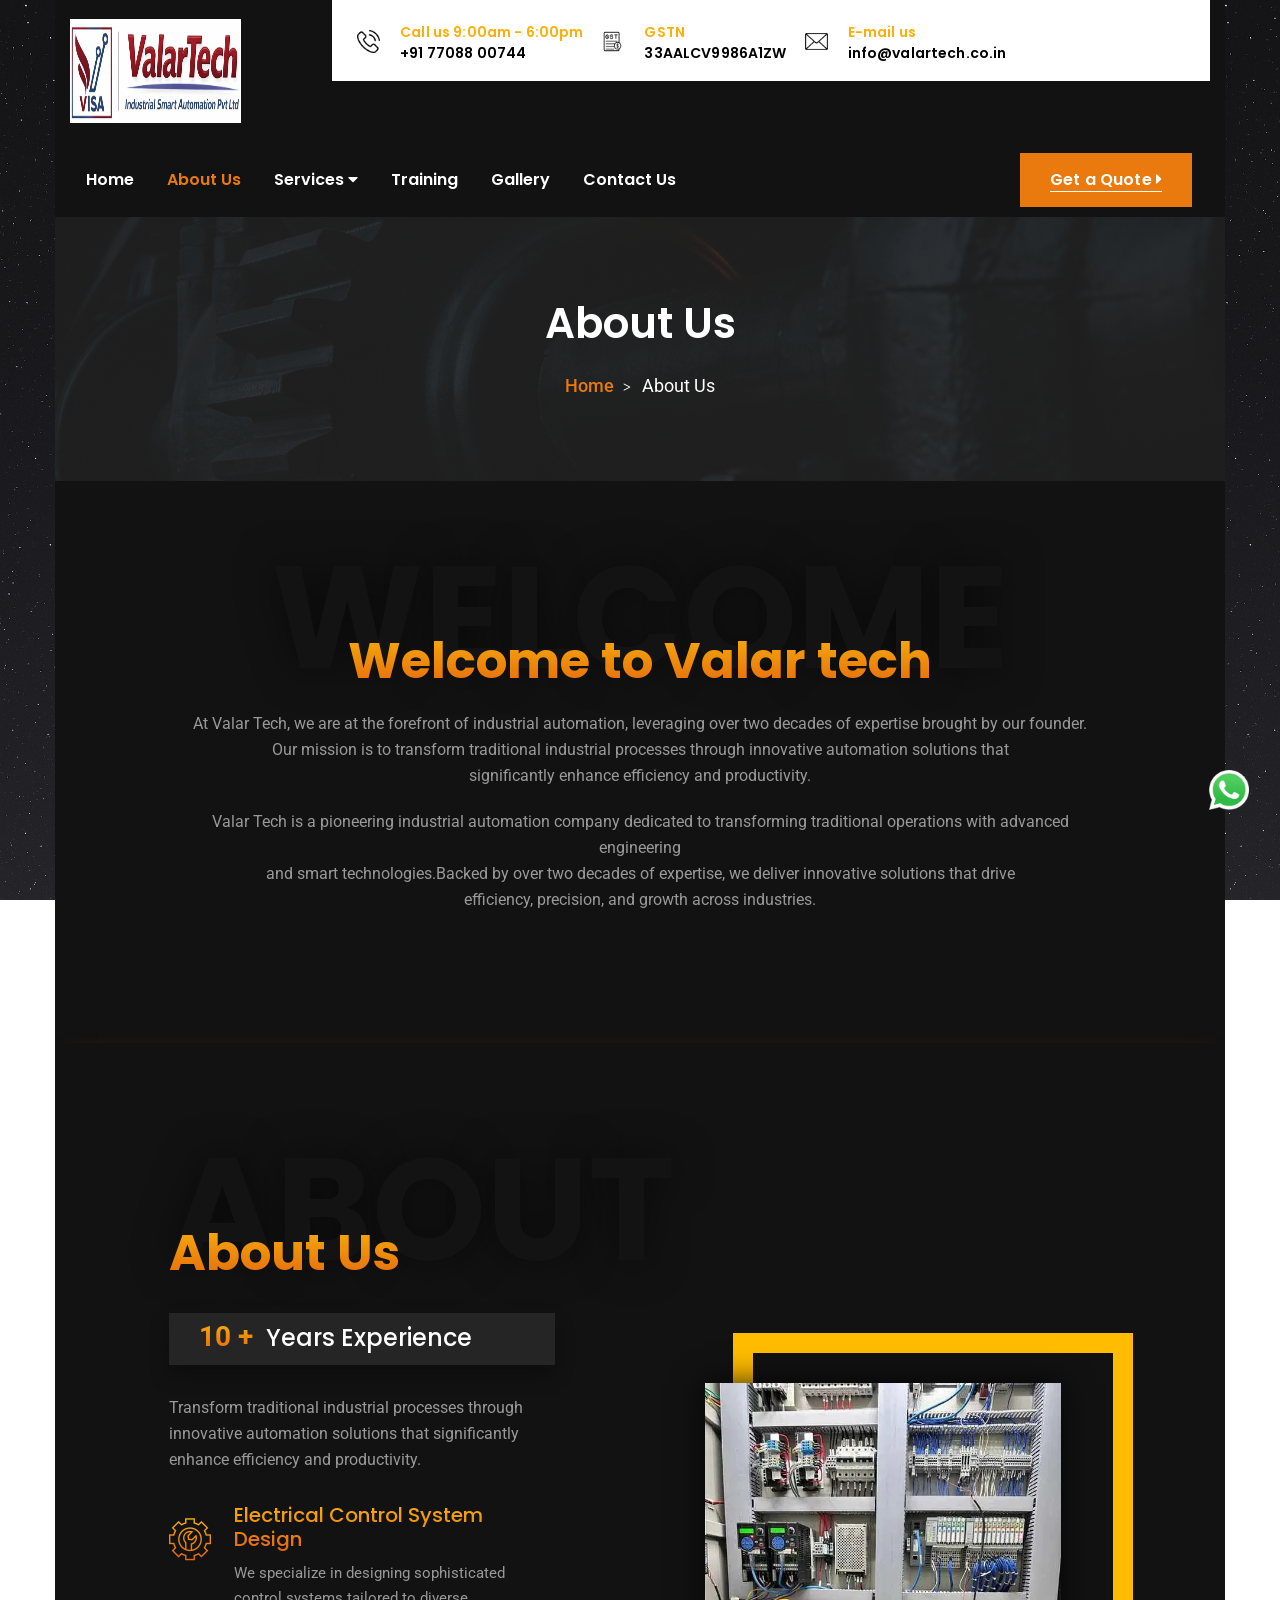
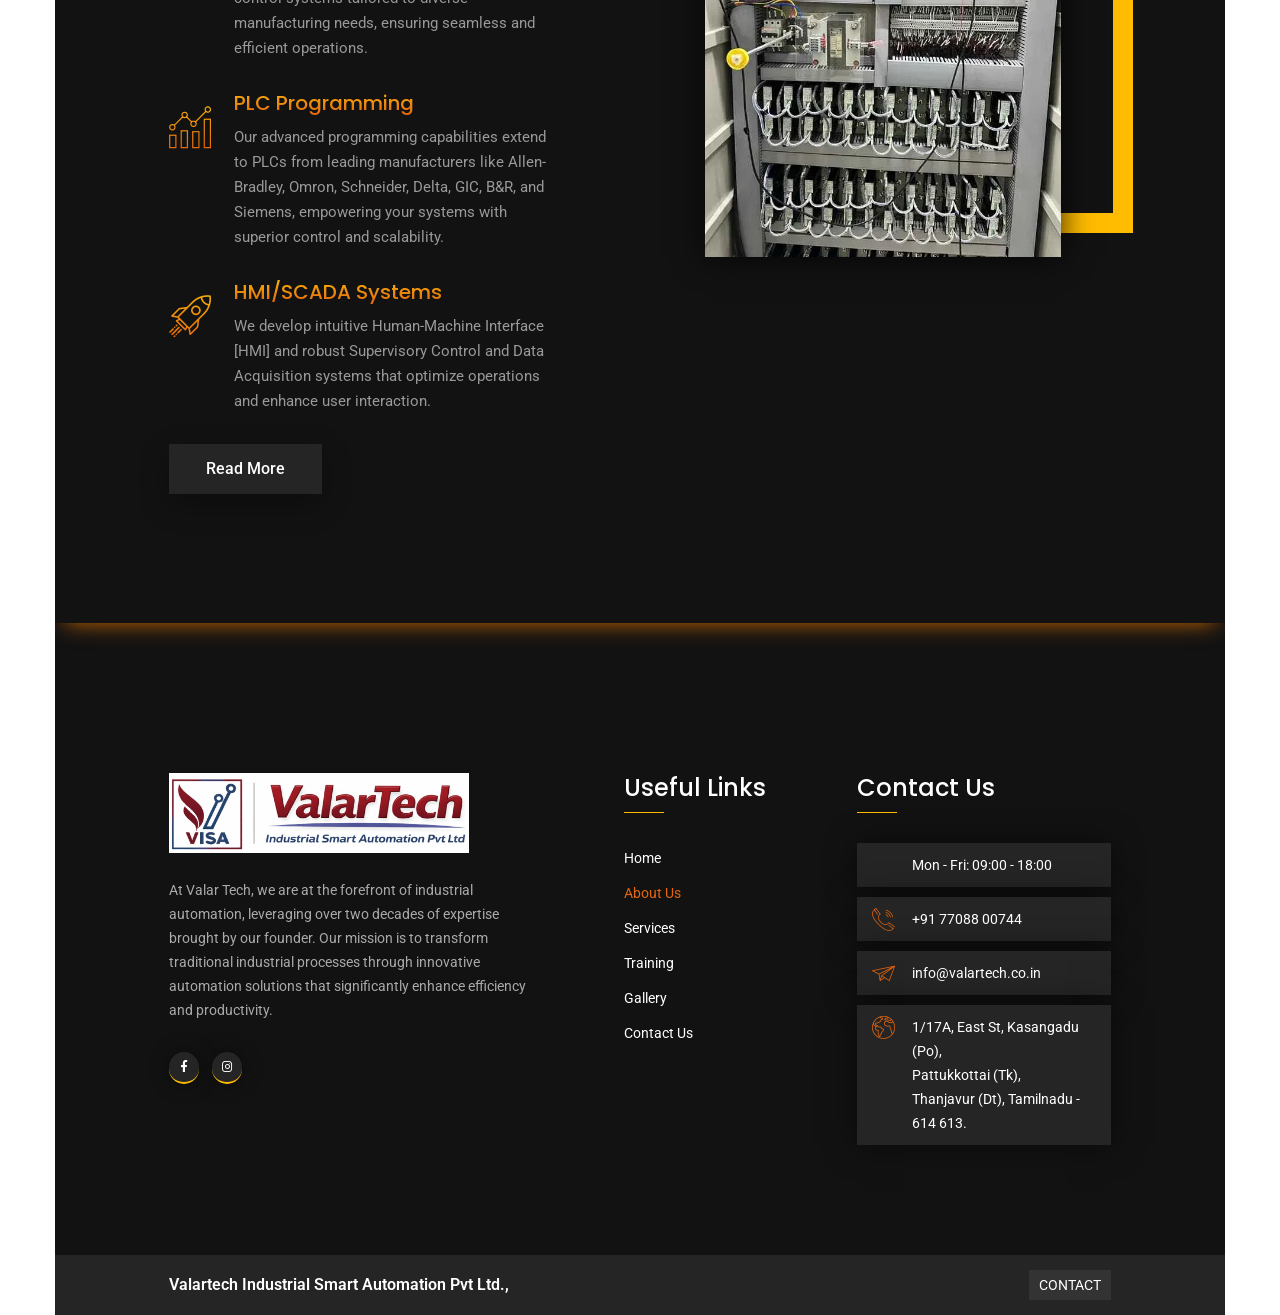
==== commit efa1e019: "change com[pleted" ====
--- a/about-us.html
+++ b/about-us.html
@@ -8,7 +8,7 @@
     <link href="css/bootstrap.css" rel="stylesheet" />
     <link href="css/style.css" rel="stylesheet" />
     <link href="css/responsive.css" rel="stylesheet" />
-    <link rel="icon" href="images/valartech/favicon.webp" type="image/x-icon" />
+    <link rel="icon" href="images/valartech/favicon-3.png" type="image/x-icon" />
 
     <!-- Responsive -->
     <meta http-equiv="X-UA-Compatible" content="IE=edge" />
--- a/css/style.css
+++ b/css/style.css
@@ -1419,9 +1419,65 @@
     position: relative;
     background-repeat: no-repeat;
     background-position: center;
-    background-size: 100% 100%;
-    height: 100%;
-}
+ /* background-size: 100% 100%;
+    height: 100%; */
+	background-size: cover;
+    height: auto;
+    min-height: 100vh;
+
+}
+@media (min-width:1366px) and (max-width:1440px) {
+	  .banner-section-two .slide-item{
+	background-size: cover;
+	background-position: top center !important;
+	height: auto;
+    min-height: 100vh;
+  }
+}
+
+@media (min-width:320px) and (max-width:766px) {
+ .banner-section-two .slide-item{
+    background-size: contain;
+    background-position: top center;
+  }
+  .banner-section-two{
+	height: 210px!important;
+  }
+  .owl-nav {
+        top: 168px;
+        left: 1px!important;
+    }
+} 
+@media (min-width: 425px) and (max-width: 766px) {
+    .owl-nav {
+        top: 213px;
+        left: 10px !important;
+    }
+}
+@media (min-width: 375px) and (max-width: 423px) {
+    .owl-nav {
+        top: 168px;
+        left: 10px !important;
+    }
+}
+
+
+/* @media (min-width:768px) and (max-width:991px){
+	.banner-section-two .slide-item{
+    background-size: contain;
+    background-position: top center;
+  }
+  .banner-section-two{
+       height: 365px;
+  }
+      .owl-nav {
+        left: 15px;
+        bottom: 241px !important;
+    }
+ 
+} */
+
+
 
 .banner-section-two .slide-item .content-box{
 	position: relative;
@@ -1437,7 +1493,7 @@
 	bottom: 0;
 	height: 100%;
 	width: 100%;
-	background-color: rgba(0,0,0,0.40);
+	/* background-color: rgba(0,0,0,0.40); */
 	content: "";
 }
 
@@ -1588,7 +1644,8 @@
 
 .banner-section-two .owl-nav {
 	position: absolute;
-	left: 25px;
+	/* left: 25px; */
+	right: 0px;
 	bottom: 50px;
 	z-index: 9;
 }
@@ -2305,7 +2362,7 @@
 .welcome-section{
 	position: relative;
 	text-align: center;
-	padding: 150px 0 60px;
+	padding: 90px 0 30px;
 }
 
 .welcome-section .sec-title{
@@ -2941,7 +2998,7 @@
 
 .service-detail-section{
 	position:relative;
-	padding:120px 0px 80px;	
+	padding:40px 0px 40px;	
 	z-index: 9;
 	box-shadow: 0 9px 21px -10px rgb(215, 108, 2);
 }
@@ -4118,7 +4175,7 @@
 
 .contact-page-section .contact-info li{
 	position: relative;
-	padding: 5px 30px;
+	padding: 5px 2px;
 	padding-left: 70px;
 	box-shadow: 0 0 20px rgba(0,0,0,0.05);
 	margin-bottom: 10px;
@@ -4126,7 +4183,7 @@
 
 .contact-page-section .contact-info li p{
 	display: block;
-	font-size: 14px;
+	font-size: 13px;
 	line-height: 25px;
 	color: #999999;
 	font-weight: 400;
@@ -4203,6 +4260,17 @@
 	opacity: .90;
 	content: "";
 }
+#traning:before{
+	position: absolute;
+	left: 0;
+	top: 0;
+	height: 100%;
+	width: 100%;
+	background-color: #fff;
+	opacity: .90;
+	content: "";
+}
+
 
 .contact-info-section .content{
 	position: relative;
@@ -5439,6 +5507,7 @@
 	padding:40px 0px;
 	background:#252525;
 	box-shadow: 0 0 50px rgba(0,0,0,0.50);
+	
 }
 
 .clients-section .slide-item{
@@ -8360,15 +8429,16 @@
     letter-spacing: .01em;
     font-family:'Poppins' ;
     font-size: 14px;
+	font-weight: 600;
 }
 .header-top .single-header-right-info .text-box h3 {
     font-weight: 600;
     letter-spacing: .01em;
-    color: #ffffff;
+    color: #000;
     font-size: 18px;
 }
 .text-box a {
-    color: #fff;
+    color: #000;
 }
 .text-box a:hover{
 	color:#ea7a0d;
@@ -8404,7 +8474,7 @@
     padding: 3px 0;
 }
 .header-top .single-header-right-info .icon-box img{
-	filter: invert(1);
+	/* filter: invert(1); */
 }
 .header-navigation .container {
     position: relative;
@@ -8485,13 +8555,13 @@
 }
 
 .header-top .logo {
-	padding-top: 15px;
-    padding-bottom: 15px;
+	/* padding-top: 5px; */
+    /* padding-bottom: 15px; */
     position: relative;
 }
 .header-top .header-right-info {
     padding: 28px 0;
-	background: #000;
+	background: #fff;
 	width: 70%;
 }
 .header-top {
@@ -8511,7 +8581,7 @@
 	padding:0px;
 }
 .container.common-container {
-    max-width: 1250px;
+    max-width: 1200px;
 }
 /* .header-top .logo:before {
     content: '';
@@ -8537,6 +8607,7 @@
 }
 .header-top .logo img {
     position: relative;
+	height: 104px;
 }
 .header-navigation ul.navigation-box > li > ul.sub-menu {
     position: absolute;
@@ -8911,7 +8982,7 @@
   letter-spacing: 0.5px;
   color:#fff;
   line-height: 1.3;
-  margin-bottom: 12px;
+  /* margin-bottom: 12px; */
 }
 
 /* Address paragraph */
@@ -8920,7 +8991,8 @@
   line-height: 1.7;
   opacity: 0.9;
   margin-bottom: 10px;
-  color:#fff;
+  color:#000;
+  text-align: left;
 }
 
 .academy-contact {
@@ -8939,17 +9011,18 @@
 
 /* Underline animation */
 .phone-link {
-  color: #ffffff;
+  color: #000;
   font-weight: 600;
   text-decoration: none;
   display: inline-flex;
   align-items: center;
   gap: 8px;
+  font-size: 17px;
   transition: color 0.3s ease;
 }
 
 .phone-link i {
-  font-size: 14px;
+  font-size: 18px;
 }
 
 .phone-link:hover {
@@ -8966,10 +9039,17 @@
   width: 100%;
 }
 .banner-content{
-       margin-left: 10%;
+    margin-left: 0%;
+    display: flex;
+    align-items: center;        /* vertical center */
+    justify-content: space-between;
+    gap: 20px;
+    flex-wrap: nowrap;
 }
 .training_btn{
-	  padding-top: 5px;
+	padding-top: 15px;
+	display: flex;
+    justify-content: center;
 }
 #social-sidebar {
     left: 0;
@@ -9074,6 +9154,7 @@
     flex-direction: column;
     align-items: center;
     gap: 8px;
+	margin-top: 10px;
   }
 
   .divider {
@@ -9157,5 +9238,301 @@
         max-width: 100%;
     }
 }
-
-
+.training-logo {
+	width: 51%;
+    margin-bottom: 30px;
+    background-color: #fff;
+    opacity: 0.9;
+}
+
+#MixItUp3F7D69 {
+  column-count: 3;
+  column-gap: 20px;
+}
+
+#MixItUp3F7D69 .project-block-two {
+  width: 100%;
+  display: inline-block;     /* IMPORTANT */
+  break-inside: avoid;       /* prevents cut */
+  margin-bottom: 20px;
+}
+
+#MixItUp3F7D69 img {
+  width: 100%;
+  height: auto;              /* keeps original ratio */
+  display: block;
+  border-radius: 10px;
+}
+
+@media (max-width: 992px) {
+  #MixItUp3F7D69 {
+    column-count: 2;
+  }
+}
+
+@media (max-width: 576px) {
+  #MixItUp3F7D69 {
+    column-count: 1;
+  }
+}
+
+.course-title {
+  font-weight: bold;
+  font-size: 32px;
+  background: -webkit-linear-gradient(#f8b10a, #e4660d);
+  -webkit-background-clip: text;
+  -webkit-text-fill-color: transparent;
+}
+
+.course-subtitle {
+  font-size: 14px;
+  letter-spacing: 1px;
+  color: #fff;
+}
+
+.course-item {
+  padding: 30px;
+  border: 1px solid #eee;
+  border-radius: 10px;
+  transition: 0.3s;
+}
+
+.course-item:hover {
+  transform: translateY(-5px);
+  box-shadow: 0 10px 25px rgba(0,0,0,0.1);
+}
+.content h3{
+	font-size: 22px;
+	margin-bottom: 10px;
+	background: -webkit-linear-gradient(#f8b10a, #e4660d);
+    -webkit-background-clip: text;
+    -webkit-text-fill-color: transparent;
+
+}
+.content  p{
+	font-size: 16px  !important;
+	color: #fff !important;
+	line-height: 1.6 !important;
+}
+
+.icon img {
+  width: 50px;
+  filter: invert(1);
+}
+
+.value-section {
+  padding: 40px 0;
+
+}
+
+.value-title {
+  font-size: 28px;
+  font-weight: bold;
+  background: -webkit-linear-gradient(#f8b10a, #e4660d);
+  -webkit-background-clip: text;
+  -webkit-text-fill-color: transparent;
+}
+
+.value-box {
+  border: 1px solid #ddd;
+  padding: 25px;
+  height: 100%;
+  transition: 0.3s;
+}
+
+.value-box strong {
+  font-size: 20px;
+  display: block;
+  margin-bottom: 10px;
+}
+
+.value-box:hover {
+  /* background: #000; */
+  color: #fff;
+  transform: translateY(-5px);
+}
+
+.value-box p{
+	 color: #fff !important;
+	 line-height: 1.5;
+	 font-size: 16px;
+}
+.course-container{
+	max-width: 1168px !important;
+	margin: 0 auto;
+    
+}
+
+@media (max-width: 767px) {
+  .course-item {
+    margin: 15px 0;   /* top & bottom gap */
+  }
+  .value-box {
+  border: 1px solid #ddd;
+  padding: 25px;
+  height: 100%;
+  transition: 0.3s;
+  margin: 15px 0; 
+}
+}
+
+@media (min-height:485px) and (max-width:600px) {
+	    .header-top:before {
+        content: '';
+        width: 486px;
+        height: 90px;
+        position: absolute;
+        top: 0;
+        left: -4px;
+        right: -35px;
+        background-color: #fff;
+    }
+	
+}
+
+
+
+/* Container same as header */
+.auto-container {
+  width: 83%;
+  margin: 0 auto;
+}
+
+/* FLEX ROW */
+.top-flex {
+  display: flex;
+  align-items: center;
+  justify-content: space-between;
+  /* gap: 20px; */
+  padding: 15px 0;
+  background-color: #fff;
+}
+
+.label-2{
+	font-size: 20px;
+    color: #f57c00;
+    font-weight: 600;
+    text-align: left;
+
+}
+
+/* COMMON COLUMN */
+.col-box {
+  flex: 1;
+  text-align: center;
+}
+
+/* LOGO */
+.logo-box img {
+
+      width: 299px;
+    padding-left: 15px;
+    /* margin: 0px; */
+    height: 100px;
+}
+
+
+/* PHONE */
+.phone-box p,
+.address-box p {
+  margin: 0;
+  font-size: 14px;
+  line-height: 1.5;
+}
+
+.phone-box a {
+  text-decoration: none;
+  color: #000;
+  font-weight: 400;
+}
+
+/* LABEL */
+.label {
+    font-size: 20px;
+    color: #f57c00;
+    font-weight: 600;
+    text-align: left;
+}
+
+/* ADDRESS ALIGN CENTER */
+.address-box {
+  text-align: center;
+ 
+}
+.address-box p {
+  color: #000;
+  font-size: 15px;
+  line-height: 1.5;
+}
+
+
+/* BUTTON ALIGN RIGHT */
+.btn-box {
+  text-align: left;
+}
+
+
+
+
+/* ================== TABLET VIEW ================== */
+@media (max-width: 992px) {
+
+  .auto-container {
+    width: 100%;
+  }
+
+  .top-flex {
+    flex-wrap: wrap;
+    gap: 15px;
+  }
+
+  .col-box {
+    flex: 0 0 50%;   /* 2 columns */
+    text-align: center;
+  }
+
+  .btn-box {
+    text-align: center;
+    margin-top: 10px;
+  }
+
+  .logo-box img {
+    padding-left: 0;
+    max-width: 87%;
+    height: auto;
+  }
+  .top-flex{
+	display: block;
+    margin-top: 10px;
+  }
+}
+@media (min-width:1024px) and (max-width:1080px) {
+	.auto-container {
+    width: 97%;
+    margin: 0 auto;
+}
+	
+}
+
+@media (min-width:1400px) and (max-width:1440px) {
+	.auto-container {
+    width: 88%;
+    margin: 0 auto;
+}
+}
+@media (min-width:1366px) and (max-width:1397px) {
+	.auto-container {
+    width: 93%;
+    margin: 0 auto;
+}
+}
+
+.image-1 img{
+	width: 60px !important;
+	height: 60px !important;
+}
+
+.location-link:hover{
+	color: #000 !important;;
+}
+
--- a/css/responsive.css
+++ b/css/responsive.css
@@ -113,6 +113,7 @@
 
 	.header-top .logo:before {
 		width: 210px;
+		background-color: #fff;
 	}
 
 	.header-top .header-right-info {
@@ -243,6 +244,7 @@
 @media only screen and (max-width: 991px) {
 	.header-top .logo:before {
 		width: 142px;
+		background-color: #fff;
 	}
 
 	.header-top .single-header-right-info .text-box {
@@ -468,9 +470,11 @@
 	}
 
 	.header-top .logo {
-		width: 60%;
+		width: 100%;
 		text-align: center;
-		padding: 30px 0;
+		padding: 15px 0px 25px 0px;
+		
+		
 	}
 }
 
@@ -860,8 +864,9 @@
 		top: 0;
 		left: -4px;
 		right: -35px;
-		background: rgb(3, 85, 145);
-		background: linear-gradient(90deg, rgba(3, 85, 145, 1) 1%, rgba(0, 27, 54, 1) 95%);
+		background-color: #fff;
+		/* background: rgb(3, 85, 145);
+		background: linear-gradient(90deg, rgba(3, 85, 145, 1) 1%, rgba(0, 27, 54, 1) 95%); */
 	}
 
 	.header.header-home-one {
@@ -884,4 +889,31 @@
 		-webkit-transform: translateY(-50%);
 		transform: translateY(-50%);
 	}
+}
+
+@media (min-width:320px) and (max-width:600px) {
+	.header-top .logo img{
+		height: 62px !important;
+        width: 225px !important; 
+
+	}
+	.value-list{
+		padding: 0px 13px;
+	}
+	.value-title{
+		padding: 0px 13px;
+	}
+	
+}
+@media (min-width:1024px) and (max-width:1080px) {
+	.header-top .logo img{
+		height: 43px !important;
+	}
+	
+}
+@media (min-width:768px) and (max-width:991px) {
+	.header-top .logo img{
+		height: 79px !important;
+	}
+	
 }
